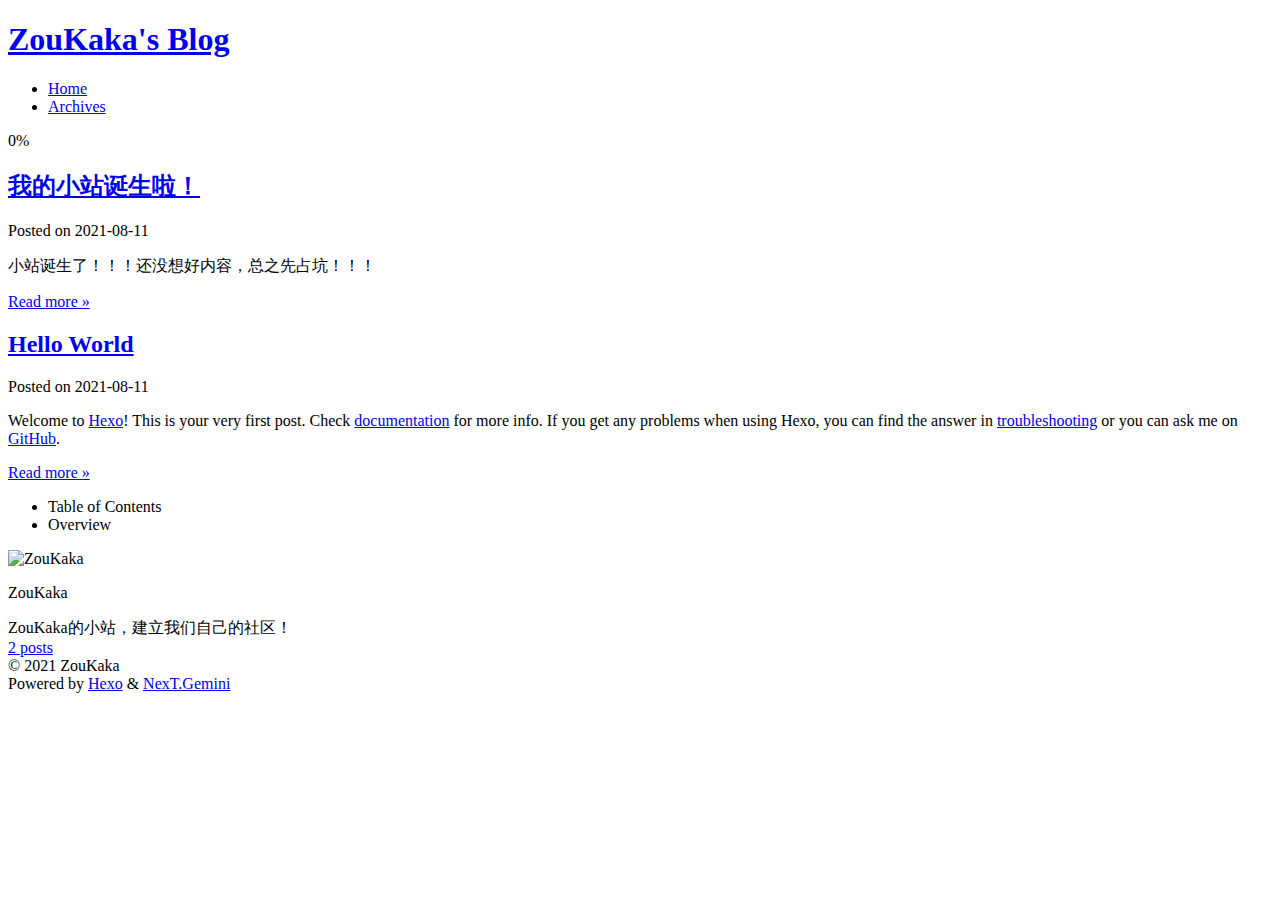
==== index.html @ 046a2025 "Site updated: 2021-08-11 13:47:54" ====
<!DOCTYPE html>
<html lang="zh_cn">
<head>
  <meta charset="UTF-8">
<meta name="viewport" content="width=device-width, initial-scale=1, maximum-scale=2">
<meta name="theme-color" content="#222">
<meta name="generator" content="Hexo 5.4.0">
  <link rel="apple-touch-icon" sizes="180x180" href="/project/images/favicon.ico">
  <link rel="icon" type="image/png" sizes="32x32" href="/project/images/favicon.ico">
  <link rel="icon" type="image/png" sizes="16x16" href="/project/images/favicon.ico">
  <link rel="mask-icon" href="/project/images/favicon.ico" color="#222">

<link rel="stylesheet" href="/project/css/main.css">


<link rel="stylesheet" href="/project/lib/font-awesome/css/all.min.css">

<script id="hexo-configurations">
    var NexT = window.NexT || {};
    var CONFIG = {"hostname":"acccccccc.github.io","root":"/project/","scheme":"Gemini","version":"7.8.0","exturl":false,"sidebar":{"position":"left","display":"always","padding":18,"offset":13,"onmobile":false},"copycode":{"enable":false,"show_result":false,"style":null},"back2top":{"enable":true,"sidebar":false,"scrollpercent":false},"bookmark":{"enable":false,"color":"#222","save":"auto"},"fancybox":false,"mediumzoom":false,"lazyload":false,"pangu":false,"comments":{"style":"tabs","active":null,"storage":true,"lazyload":false,"nav":null},"algolia":{"hits":{"per_page":10},"labels":{"input_placeholder":"Search for Posts","hits_empty":"We didn't find any results for the search: ${query}","hits_stats":"${hits} results found in ${time} ms"}},"localsearch":{"enable":false,"trigger":"auto","top_n_per_article":1,"unescape":false,"preload":false},"motion":{"enable":true,"async":false,"transition":{"post_block":"fadeIn","post_header":"slideDownIn","post_body":"slideDownIn","coll_header":"slideLeftIn","sidebar":"slideUpIn"}}};
  </script>

  <meta name="description" content="ZouKaka的小站，建立我们自己的社区！">
<meta property="og:type" content="website">
<meta property="og:title" content="ZouKaka&#39;s Blog">
<meta property="og:url" content="http://acccccccc.github.io/project/index.html">
<meta property="og:site_name" content="ZouKaka&#39;s Blog">
<meta property="og:description" content="ZouKaka的小站，建立我们自己的社区！">
<meta property="og:locale" content="zh_CN">
<meta property="article:author" content="ZouKaka">
<meta name="twitter:card" content="summary">

<link rel="canonical" href="http://acccccccc.github.io/project/">


<script id="page-configurations">
  // https://hexo.io/docs/variables.html
  CONFIG.page = {
    sidebar: "",
    isHome : true,
    isPost : false,
    lang   : 'zh_cn'
  };
</script>

  <title>ZouKaka's Blog</title>
  






  <noscript>
  <style>
  .use-motion .brand,
  .use-motion .menu-item,
  .sidebar-inner,
  .use-motion .post-block,
  .use-motion .pagination,
  .use-motion .comments,
  .use-motion .post-header,
  .use-motion .post-body,
  .use-motion .collection-header { opacity: initial; }

  .use-motion .site-title,
  .use-motion .site-subtitle {
    opacity: initial;
    top: initial;
  }

  .use-motion .logo-line-before i { left: initial; }
  .use-motion .logo-line-after i { right: initial; }
  </style>
</noscript>

</head>

<body itemscope itemtype="http://schema.org/WebPage">
  <div class="container use-motion">
    <div class="headband"></div>

    <header class="header" itemscope itemtype="http://schema.org/WPHeader">
      <div class="header-inner"><div class="site-brand-container">
  <div class="site-nav-toggle">
    <div class="toggle" aria-label="Toggle navigation bar">
      <span class="toggle-line toggle-line-first"></span>
      <span class="toggle-line toggle-line-middle"></span>
      <span class="toggle-line toggle-line-last"></span>
    </div>
  </div>

  <div class="site-meta">

    <a href="/project/" class="brand" rel="start">
      <span class="logo-line-before"><i></i></span>
      <h1 class="site-title">ZouKaka's Blog</h1>
      <span class="logo-line-after"><i></i></span>
    </a>
  </div>

  <div class="site-nav-right">
    <div class="toggle popup-trigger">
    </div>
  </div>
</div>




<nav class="site-nav">
  <ul id="menu" class="main-menu menu">
        <li class="menu-item menu-item-home">

    <a href="/project/" rel="section"><i class="fa fa-home fa-fw"></i>Home</a>

  </li>
        <li class="menu-item menu-item-archives">

    <a href="/project/archives/" rel="section"><i class="fa fa-archive fa-fw"></i>Archives</a>

  </li>
  </ul>
</nav>




</div>
    </header>

    
  <div class="back-to-top">
    <i class="fa fa-arrow-up"></i>
    <span>0%</span>
  </div>


    <main class="main">
      <div class="main-inner">
        <div class="content-wrap">
          

          <div class="content index posts-expand">
            
      
  
  
  <article itemscope itemtype="http://schema.org/Article" class="post-block" lang="zh_cn">
    <link itemprop="mainEntityOfPage" href="http://acccccccc.github.io/project/2021/08/11/20210809/">

    <span hidden itemprop="author" itemscope itemtype="http://schema.org/Person">
      <meta itemprop="image" content="/project/images/Acccccccc.png">
      <meta itemprop="name" content="ZouKaka">
      <meta itemprop="description" content="ZouKaka的小站，建立我们自己的社区！">
    </span>

    <span hidden itemprop="publisher" itemscope itemtype="http://schema.org/Organization">
      <meta itemprop="name" content="ZouKaka's Blog">
    </span>
      <header class="post-header">
        <h2 class="post-title" itemprop="name headline">
          
            <a href="/project/2021/08/11/20210809/" class="post-title-link" itemprop="url">我的小站诞生啦！</a>
        </h2>

        <div class="post-meta">
            <span class="post-meta-item">
              <span class="post-meta-item-icon">
                <i class="far fa-calendar"></i>
              </span>
              <span class="post-meta-item-text">Posted on</span>

              <time title="Created: 2021-08-11 13:33:53" itemprop="dateCreated datePublished" datetime="2021-08-11T13:33:53+08:00">2021-08-11</time>
            </span>

          

        </div>
      </header>

    
    
    
    <div class="post-body" itemprop="articleBody">

      
          <p>小站诞生了！！！还没想好内容，总之先占坑！！！</p>
          <!--noindex-->
            <div class="post-button">
              <a class="btn" href="/project/2021/08/11/20210809/#more" rel="contents">
                Read more &raquo;
              </a>
            </div>
          <!--/noindex-->
        
      
    </div>

    
    
    
      <footer class="post-footer">
        <div class="post-eof"></div>
      </footer>
  </article>
  
  
  

      
  
  
  <article itemscope itemtype="http://schema.org/Article" class="post-block" lang="zh_cn">
    <link itemprop="mainEntityOfPage" href="http://acccccccc.github.io/project/2021/08/11/hello-world/">

    <span hidden itemprop="author" itemscope itemtype="http://schema.org/Person">
      <meta itemprop="image" content="/project/images/Acccccccc.png">
      <meta itemprop="name" content="ZouKaka">
      <meta itemprop="description" content="ZouKaka的小站，建立我们自己的社区！">
    </span>

    <span hidden itemprop="publisher" itemscope itemtype="http://schema.org/Organization">
      <meta itemprop="name" content="ZouKaka's Blog">
    </span>
      <header class="post-header">
        <h2 class="post-title" itemprop="name headline">
          
            <a href="/project/2021/08/11/hello-world/" class="post-title-link" itemprop="url">Hello World</a>
        </h2>

        <div class="post-meta">
            <span class="post-meta-item">
              <span class="post-meta-item-icon">
                <i class="far fa-calendar"></i>
              </span>
              <span class="post-meta-item-text">Posted on</span>
              

              <time title="Created: 2021-08-11 11:59:26 / Modified: 13:34:30" itemprop="dateCreated datePublished" datetime="2021-08-11T11:59:26+08:00">2021-08-11</time>
            </span>

          

        </div>
      </header>

    
    
    
    <div class="post-body" itemprop="articleBody">

      
          <p>Welcome to <a target="_blank" rel="noopener" href="https://hexo.io/">Hexo</a>! This is your very first post. Check <a target="_blank" rel="noopener" href="https://hexo.io/docs/">documentation</a> for more info. If you get any problems when using Hexo, you can find the answer in <a target="_blank" rel="noopener" href="https://hexo.io/docs/troubleshooting.html">troubleshooting</a> or you can ask me on <a target="_blank" rel="noopener" href="https://github.com/hexojs/hexo/issues">GitHub</a>.</p>
          <!--noindex-->
            <div class="post-button">
              <a class="btn" href="/project/2021/08/11/hello-world/#more" rel="contents">
                Read more &raquo;
              </a>
            </div>
          <!--/noindex-->
        
      
    </div>

    
    
    
      <footer class="post-footer">
        <div class="post-eof"></div>
      </footer>
  </article>
  
  
  


  



          </div>
          

<script>
  window.addEventListener('tabs:register', () => {
    let { activeClass } = CONFIG.comments;
    if (CONFIG.comments.storage) {
      activeClass = localStorage.getItem('comments_active') || activeClass;
    }
    if (activeClass) {
      let activeTab = document.querySelector(`a[href="#comment-${activeClass}"]`);
      if (activeTab) {
        activeTab.click();
      }
    }
  });
  if (CONFIG.comments.storage) {
    window.addEventListener('tabs:click', event => {
      if (!event.target.matches('.tabs-comment .tab-content .tab-pane')) return;
      let commentClass = event.target.classList[1];
      localStorage.setItem('comments_active', commentClass);
    });
  }
</script>

        </div>
          
  
  <div class="toggle sidebar-toggle">
    <span class="toggle-line toggle-line-first"></span>
    <span class="toggle-line toggle-line-middle"></span>
    <span class="toggle-line toggle-line-last"></span>
  </div>

  <aside class="sidebar">
    <div class="sidebar-inner">

      <ul class="sidebar-nav motion-element">
        <li class="sidebar-nav-toc">
          Table of Contents
        </li>
        <li class="sidebar-nav-overview">
          Overview
        </li>
      </ul>

      <!--noindex-->
      <div class="post-toc-wrap sidebar-panel">
      </div>
      <!--/noindex-->

      <div class="site-overview-wrap sidebar-panel">
        <div class="site-author motion-element" itemprop="author" itemscope itemtype="http://schema.org/Person">
    <img class="site-author-image" itemprop="image" alt="ZouKaka"
      src="/project/images/Acccccccc.png">
  <p class="site-author-name" itemprop="name">ZouKaka</p>
  <div class="site-description" itemprop="description">ZouKaka的小站，建立我们自己的社区！</div>
</div>
<div class="site-state-wrap motion-element">
  <nav class="site-state">
      <div class="site-state-item site-state-posts">
          <a href="/project/archives/">
        
          <span class="site-state-item-count">2</span>
          <span class="site-state-item-name">posts</span>
        </a>
      </div>
  </nav>
</div>



      </div>

    </div>
  </aside>
  <div id="sidebar-dimmer"></div>


      </div>
    </main>

    <footer class="footer">
      <div class="footer-inner">
        

        

<div class="copyright">
  
  &copy; 
  <span itemprop="copyrightYear">2021</span>
  <span class="with-love">
    <i class="fa fa-heart"></i>
  </span>
  <span class="author" itemprop="copyrightHolder">ZouKaka</span>
</div>
  <div class="powered-by">Powered by <a href="https://hexo.io/" class="theme-link" rel="noopener" target="_blank">Hexo</a> & <a href="https://theme-next.org/" class="theme-link" rel="noopener" target="_blank">NexT.Gemini</a>
  </div>

        








      </div>
    </footer>
  </div>

  
  <script src="/project/lib/anime.min.js"></script>
  <script src="/project/lib/velocity/velocity.min.js"></script>
  <script src="/project/lib/velocity/velocity.ui.min.js"></script>

<script src="/project/js/utils.js"></script>

<script src="/project/js/motion.js"></script>


<script src="/project/js/schemes/pisces.js"></script>


<script src="/project/js/next-boot.js"></script>




  















  

  

</body>
</html>
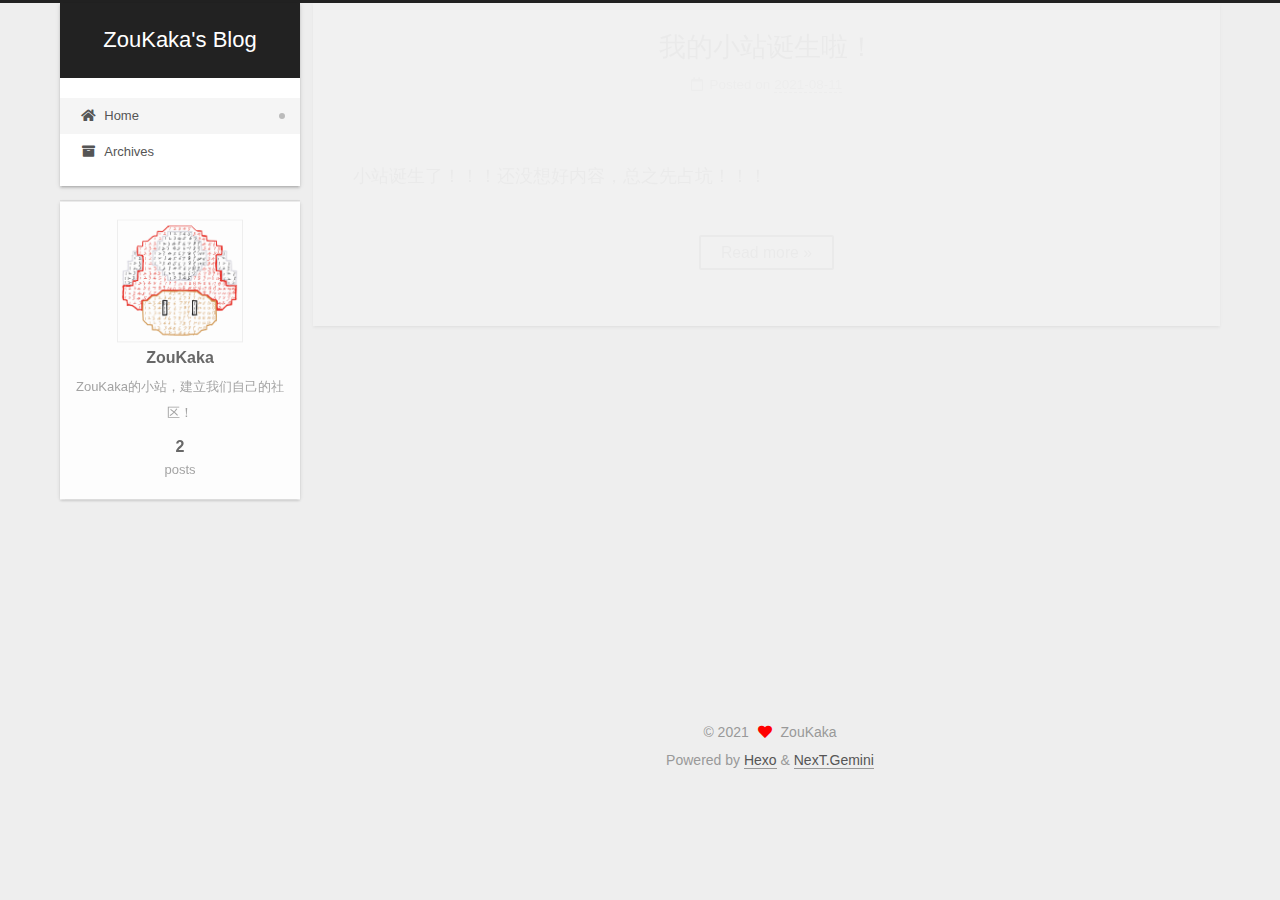
==== commit bc0d2a0a: "Site updated: 2021-08-11 13:49:52" ====
--- a/index.html
+++ b/index.html
@@ -5,32 +5,32 @@
 <meta name="viewport" content="width=device-width, initial-scale=1, maximum-scale=2">
 <meta name="theme-color" content="#222">
 <meta name="generator" content="Hexo 5.4.0">
-  <link rel="apple-touch-icon" sizes="180x180" href="/project/images/favicon.ico">
-  <link rel="icon" type="image/png" sizes="32x32" href="/project/images/favicon.ico">
-  <link rel="icon" type="image/png" sizes="16x16" href="/project/images/favicon.ico">
-  <link rel="mask-icon" href="/project/images/favicon.ico" color="#222">
-
-<link rel="stylesheet" href="/project/css/main.css">
-
-
-<link rel="stylesheet" href="/project/lib/font-awesome/css/all.min.css">
+  <link rel="apple-touch-icon" sizes="180x180" href="/images/favicon.ico">
+  <link rel="icon" type="image/png" sizes="32x32" href="/images/favicon.ico">
+  <link rel="icon" type="image/png" sizes="16x16" href="/images/favicon.ico">
+  <link rel="mask-icon" href="/images/favicon.ico" color="#222">
+
+<link rel="stylesheet" href="/css/main.css">
+
+
+<link rel="stylesheet" href="/lib/font-awesome/css/all.min.css">
 
 <script id="hexo-configurations">
     var NexT = window.NexT || {};
-    var CONFIG = {"hostname":"acccccccc.github.io","root":"/project/","scheme":"Gemini","version":"7.8.0","exturl":false,"sidebar":{"position":"left","display":"always","padding":18,"offset":13,"onmobile":false},"copycode":{"enable":false,"show_result":false,"style":null},"back2top":{"enable":true,"sidebar":false,"scrollpercent":false},"bookmark":{"enable":false,"color":"#222","save":"auto"},"fancybox":false,"mediumzoom":false,"lazyload":false,"pangu":false,"comments":{"style":"tabs","active":null,"storage":true,"lazyload":false,"nav":null},"algolia":{"hits":{"per_page":10},"labels":{"input_placeholder":"Search for Posts","hits_empty":"We didn't find any results for the search: ${query}","hits_stats":"${hits} results found in ${time} ms"}},"localsearch":{"enable":false,"trigger":"auto","top_n_per_article":1,"unescape":false,"preload":false},"motion":{"enable":true,"async":false,"transition":{"post_block":"fadeIn","post_header":"slideDownIn","post_body":"slideDownIn","coll_header":"slideLeftIn","sidebar":"slideUpIn"}}};
+    var CONFIG = {"hostname":"example.com","root":"/","scheme":"Gemini","version":"7.8.0","exturl":false,"sidebar":{"position":"left","display":"always","padding":18,"offset":13,"onmobile":false},"copycode":{"enable":false,"show_result":false,"style":null},"back2top":{"enable":true,"sidebar":false,"scrollpercent":false},"bookmark":{"enable":false,"color":"#222","save":"auto"},"fancybox":false,"mediumzoom":false,"lazyload":false,"pangu":false,"comments":{"style":"tabs","active":null,"storage":true,"lazyload":false,"nav":null},"algolia":{"hits":{"per_page":10},"labels":{"input_placeholder":"Search for Posts","hits_empty":"We didn't find any results for the search: ${query}","hits_stats":"${hits} results found in ${time} ms"}},"localsearch":{"enable":false,"trigger":"auto","top_n_per_article":1,"unescape":false,"preload":false},"motion":{"enable":true,"async":false,"transition":{"post_block":"fadeIn","post_header":"slideDownIn","post_body":"slideDownIn","coll_header":"slideLeftIn","sidebar":"slideUpIn"}}};
   </script>
 
   <meta name="description" content="ZouKaka的小站，建立我们自己的社区！">
 <meta property="og:type" content="website">
 <meta property="og:title" content="ZouKaka&#39;s Blog">
-<meta property="og:url" content="http://acccccccc.github.io/project/index.html">
+<meta property="og:url" content="http://example.com/index.html">
 <meta property="og:site_name" content="ZouKaka&#39;s Blog">
 <meta property="og:description" content="ZouKaka的小站，建立我们自己的社区！">
 <meta property="og:locale" content="zh_CN">
 <meta property="article:author" content="ZouKaka">
 <meta name="twitter:card" content="summary">
 
-<link rel="canonical" href="http://acccccccc.github.io/project/">
+<link rel="canonical" href="http://example.com/">
 
 
 <script id="page-configurations">
@@ -92,7 +92,7 @@
 
   <div class="site-meta">
 
-    <a href="/project/" class="brand" rel="start">
+    <a href="/" class="brand" rel="start">
       <span class="logo-line-before"><i></i></span>
       <h1 class="site-title">ZouKaka's Blog</h1>
       <span class="logo-line-after"><i></i></span>
@@ -112,12 +112,12 @@
   <ul id="menu" class="main-menu menu">
         <li class="menu-item menu-item-home">
 
-    <a href="/project/" rel="section"><i class="fa fa-home fa-fw"></i>Home</a>
+    <a href="/" rel="section"><i class="fa fa-home fa-fw"></i>Home</a>
 
   </li>
         <li class="menu-item menu-item-archives">
 
-    <a href="/project/archives/" rel="section"><i class="fa fa-archive fa-fw"></i>Archives</a>
+    <a href="/archives/" rel="section"><i class="fa fa-archive fa-fw"></i>Archives</a>
 
   </li>
   </ul>
@@ -147,10 +147,10 @@
   
   
   <article itemscope itemtype="http://schema.org/Article" class="post-block" lang="zh_cn">
-    <link itemprop="mainEntityOfPage" href="http://acccccccc.github.io/project/2021/08/11/20210809/">
+    <link itemprop="mainEntityOfPage" href="http://example.com/2021/08/11/20210809/">
 
     <span hidden itemprop="author" itemscope itemtype="http://schema.org/Person">
-      <meta itemprop="image" content="/project/images/Acccccccc.png">
+      <meta itemprop="image" content="/images/Acccccccc.png">
       <meta itemprop="name" content="ZouKaka">
       <meta itemprop="description" content="ZouKaka的小站，建立我们自己的社区！">
     </span>
@@ -161,7 +161,7 @@
       <header class="post-header">
         <h2 class="post-title" itemprop="name headline">
           
-            <a href="/project/2021/08/11/20210809/" class="post-title-link" itemprop="url">我的小站诞生啦！</a>
+            <a href="/2021/08/11/20210809/" class="post-title-link" itemprop="url">我的小站诞生啦！</a>
         </h2>
 
         <div class="post-meta">
@@ -188,7 +188,7 @@
           <p>小站诞生了！！！还没想好内容，总之先占坑！！！</p>
           <!--noindex-->
             <div class="post-button">
-              <a class="btn" href="/project/2021/08/11/20210809/#more" rel="contents">
+              <a class="btn" href="/2021/08/11/20210809/#more" rel="contents">
                 Read more &raquo;
               </a>
             </div>
@@ -212,10 +212,10 @@
   
   
   <article itemscope itemtype="http://schema.org/Article" class="post-block" lang="zh_cn">
-    <link itemprop="mainEntityOfPage" href="http://acccccccc.github.io/project/2021/08/11/hello-world/">
+    <link itemprop="mainEntityOfPage" href="http://example.com/2021/08/11/hello-world/">
 
     <span hidden itemprop="author" itemscope itemtype="http://schema.org/Person">
-      <meta itemprop="image" content="/project/images/Acccccccc.png">
+      <meta itemprop="image" content="/images/Acccccccc.png">
       <meta itemprop="name" content="ZouKaka">
       <meta itemprop="description" content="ZouKaka的小站，建立我们自己的社区！">
     </span>
@@ -226,7 +226,7 @@
       <header class="post-header">
         <h2 class="post-title" itemprop="name headline">
           
-            <a href="/project/2021/08/11/hello-world/" class="post-title-link" itemprop="url">Hello World</a>
+            <a href="/2021/08/11/hello-world/" class="post-title-link" itemprop="url">Hello World</a>
         </h2>
 
         <div class="post-meta">
@@ -254,7 +254,7 @@
           <p>Welcome to <a target="_blank" rel="noopener" href="https://hexo.io/">Hexo</a>! This is your very first post. Check <a target="_blank" rel="noopener" href="https://hexo.io/docs/">documentation</a> for more info. If you get any problems when using Hexo, you can find the answer in <a target="_blank" rel="noopener" href="https://hexo.io/docs/troubleshooting.html">troubleshooting</a> or you can ask me on <a target="_blank" rel="noopener" href="https://github.com/hexojs/hexo/issues">GitHub</a>.</p>
           <!--noindex-->
             <div class="post-button">
-              <a class="btn" href="/project/2021/08/11/hello-world/#more" rel="contents">
+              <a class="btn" href="/2021/08/11/hello-world/#more" rel="contents">
                 Read more &raquo;
               </a>
             </div>
@@ -333,14 +333,14 @@
       <div class="site-overview-wrap sidebar-panel">
         <div class="site-author motion-element" itemprop="author" itemscope itemtype="http://schema.org/Person">
     <img class="site-author-image" itemprop="image" alt="ZouKaka"
-      src="/project/images/Acccccccc.png">
+      src="/images/Acccccccc.png">
   <p class="site-author-name" itemprop="name">ZouKaka</p>
   <div class="site-description" itemprop="description">ZouKaka的小站，建立我们自己的社区！</div>
 </div>
 <div class="site-state-wrap motion-element">
   <nav class="site-state">
       <div class="site-state-item site-state-posts">
-          <a href="/project/archives/">
+          <a href="/archives/">
         
           <span class="site-state-item-count">2</span>
           <span class="site-state-item-name">posts</span>
@@ -393,19 +393,19 @@
   </div>
 
   
-  <script src="/project/lib/anime.min.js"></script>
-  <script src="/project/lib/velocity/velocity.min.js"></script>
-  <script src="/project/lib/velocity/velocity.ui.min.js"></script>
-
-<script src="/project/js/utils.js"></script>
-
-<script src="/project/js/motion.js"></script>
-
-
-<script src="/project/js/schemes/pisces.js"></script>
-
-
-<script src="/project/js/next-boot.js"></script>
+  <script src="/lib/anime.min.js"></script>
+  <script src="/lib/velocity/velocity.min.js"></script>
+  <script src="/lib/velocity/velocity.ui.min.js"></script>
+
+<script src="/js/utils.js"></script>
+
+<script src="/js/motion.js"></script>
+
+
+<script src="/js/schemes/pisces.js"></script>
+
+
+<script src="/js/next-boot.js"></script>
 
 
 
--- a/css/main.css
+++ b/css/main.css
@@ -0,0 +1,2565 @@
+:root {
+  --body-bg-color: #eee;
+  --content-bg-color: #fff;
+  --card-bg-color: #f5f5f5;
+  --text-color: #555;
+  --blockquote-color: #666;
+  --link-color: #555;
+  --link-hover-color: #222;
+  --brand-color: #fff;
+  --brand-hover-color: #fff;
+  --table-row-odd-bg-color: #f9f9f9;
+  --table-row-hover-bg-color: #f5f5f5;
+  --menu-item-bg-color: #f5f5f5;
+  --btn-default-bg: #fff;
+  --btn-default-color: #555;
+  --btn-default-border-color: #555;
+  --btn-default-hover-bg: #222;
+  --btn-default-hover-color: #fff;
+  --btn-default-hover-border-color: #222;
+}
+html {
+  line-height: 1.15; /* 1 */
+  -webkit-text-size-adjust: 100%; /* 2 */
+}
+body {
+  margin: 0;
+}
+main {
+  display: block;
+}
+h1 {
+  font-size: 2em;
+  margin: 0.67em 0;
+}
+hr {
+  box-sizing: content-box; /* 1 */
+  height: 0; /* 1 */
+  overflow: visible; /* 2 */
+}
+pre {
+  font-family: monospace, monospace; /* 1 */
+  font-size: 1em; /* 2 */
+}
+a {
+  background: transparent;
+}
+abbr[title] {
+  border-bottom: none; /* 1 */
+  text-decoration: underline; /* 2 */
+  text-decoration: underline dotted; /* 2 */
+}
+b,
+strong {
+  font-weight: bolder;
+}
+code,
+kbd,
+samp {
+  font-family: monospace, monospace; /* 1 */
+  font-size: 1em; /* 2 */
+}
+small {
+  font-size: 80%;
+}
+sub,
+sup {
+  font-size: 75%;
+  line-height: 0;
+  position: relative;
+  vertical-align: baseline;
+}
+sub {
+  bottom: -0.25em;
+}
+sup {
+  top: -0.5em;
+}
+img {
+  border-style: none;
+}
+button,
+input,
+optgroup,
+select,
+textarea {
+  font-family: inherit; /* 1 */
+  font-size: 100%; /* 1 */
+  line-height: 1.15; /* 1 */
+  margin: 0; /* 2 */
+}
+button,
+input {
+/* 1 */
+  overflow: visible;
+}
+button,
+select {
+/* 1 */
+  text-transform: none;
+}
+button,
+[type='button'],
+[type='reset'],
+[type='submit'] {
+  -webkit-appearance: button;
+}
+button::-moz-focus-inner,
+[type='button']::-moz-focus-inner,
+[type='reset']::-moz-focus-inner,
+[type='submit']::-moz-focus-inner {
+  border-style: none;
+  padding: 0;
+}
+button:-moz-focusring,
+[type='button']:-moz-focusring,
+[type='reset']:-moz-focusring,
+[type='submit']:-moz-focusring {
+  outline: 1px dotted ButtonText;
+}
+fieldset {
+  padding: 0.35em 0.75em 0.625em;
+}
+legend {
+  box-sizing: border-box; /* 1 */
+  color: inherit; /* 2 */
+  display: table; /* 1 */
+  max-width: 100%; /* 1 */
+  padding: 0; /* 3 */
+  white-space: normal; /* 1 */
+}
+progress {
+  vertical-align: baseline;
+}
+textarea {
+  overflow: auto;
+}
+[type='checkbox'],
+[type='radio'] {
+  box-sizing: border-box; /* 1 */
+  padding: 0; /* 2 */
+}
+[type='number']::-webkit-inner-spin-button,
+[type='number']::-webkit-outer-spin-button {
+  height: auto;
+}
+[type='search'] {
+  outline-offset: -2px; /* 2 */
+  -webkit-appearance: textfield; /* 1 */
+}
+[type='search']::-webkit-search-decoration {
+  -webkit-appearance: none;
+}
+::-webkit-file-upload-button {
+  font: inherit; /* 2 */
+  -webkit-appearance: button; /* 1 */
+}
+details {
+  display: block;
+}
+summary {
+  display: list-item;
+}
+template {
+  display: none;
+}
+[hidden] {
+  display: none;
+}
+::selection {
+  background: #262a30;
+  color: #eee;
+}
+html,
+body {
+  height: 100%;
+}
+body {
+  background: var(--body-bg-color);
+  color: var(--text-color);
+  font-family: 'Lato', "PingFang SC", "Microsoft YaHei", sans-serif;
+  font-size: 1em;
+  line-height: 2;
+}
+@media (max-width: 991px) {
+  body {
+    padding-left: 0 !important;
+    padding-right: 0 !important;
+  }
+}
+h1,
+h2,
+h3,
+h4,
+h5,
+h6 {
+  font-family: 'Lato', "PingFang SC", "Microsoft YaHei", sans-serif;
+  font-weight: bold;
+  line-height: 1.5;
+  margin: 20px 0 15px;
+}
+h1 {
+  font-size: 1.5em;
+}
+h2 {
+  font-size: 1.375em;
+}
+h3 {
+  font-size: 1.25em;
+}
+h4 {
+  font-size: 1.125em;
+}
+h5 {
+  font-size: 1em;
+}
+h6 {
+  font-size: 0.875em;
+}
+p {
+  margin: 0 0 20px 0;
+}
+a,
+span.exturl {
+  border-bottom: 1px solid #999;
+  color: var(--link-color);
+  outline: 0;
+  text-decoration: none;
+  overflow-wrap: break-word;
+  word-wrap: break-word;
+  cursor: pointer;
+}
+a:hover,
+span.exturl:hover {
+  border-bottom-color: var(--link-hover-color);
+  color: var(--link-hover-color);
+}
+iframe,
+img,
+video {
+  display: block;
+  margin-left: auto;
+  margin-right: auto;
+  max-width: 100%;
+}
+hr {
+  background-image: repeating-linear-gradient(-45deg, #ddd, #ddd 4px, transparent 4px, transparent 8px);
+  border: 0;
+  height: 3px;
+  margin: 40px 0;
+}
+blockquote {
+  border-left: 4px solid #ddd;
+  color: var(--blockquote-color);
+  margin: 0;
+  padding: 0 15px;
+}
+blockquote cite::before {
+  content: '-';
+  padding: 0 5px;
+}
+dt {
+  font-weight: bold;
+}
+dd {
+  margin: 0;
+  padding: 0;
+}
+kbd {
+  background-color: #f5f5f5;
+  background-image: linear-gradient(#eee, #fff, #eee);
+  border: 1px solid #ccc;
+  border-radius: 0.2em;
+  box-shadow: 0.1em 0.1em 0.2em rgba(0,0,0,0.1);
+  color: #555;
+  font-family: inherit;
+  padding: 0.1em 0.3em;
+  white-space: nowrap;
+}
+.table-container {
+  overflow: auto;
+}
+table {
+  border-collapse: collapse;
+  border-spacing: 0;
+  font-size: 0.875em;
+  margin: 0 0 20px 0;
+  width: 100%;
+}
+tbody tr:nth-of-type(odd) {
+  background: var(--table-row-odd-bg-color);
+}
+tbody tr:hover {
+  background: var(--table-row-hover-bg-color);
+}
+caption,
+th,
+td {
+  font-weight: normal;
+  padding: 8px;
+  vertical-align: middle;
+}
+th,
+td {
+  border: 1px solid #ddd;
+  border-bottom: 3px solid #ddd;
+}
+th {
+  font-weight: 700;
+  padding-bottom: 10px;
+}
+td {
+  border-bottom-width: 1px;
+}
+.btn {
+  background: var(--btn-default-bg);
+  border: 2px solid var(--btn-default-border-color);
+  border-radius: 2px;
+  color: var(--btn-default-color);
+  display: inline-block;
+  font-size: 0.875em;
+  line-height: 2;
+  padding: 0 20px;
+  text-decoration: none;
+  transition-property: background-color;
+  transition-delay: 0s;
+  transition-duration: 0.2s;
+  transition-timing-function: ease-in-out;
+}
+.btn:hover {
+  background: var(--btn-default-hover-bg);
+  border-color: var(--btn-default-hover-border-color);
+  color: var(--btn-default-hover-color);
+}
+.btn + .btn {
+  margin: 0 0 8px 8px;
+}
+.btn .fa-fw {
+  text-align: left;
+  width: 1.285714285714286em;
+}
+.toggle {
+  line-height: 0;
+}
+.toggle .toggle-line {
+  background: #fff;
+  display: inline-block;
+  height: 2px;
+  left: 0;
+  position: relative;
+  top: 0;
+  transition: all 0.4s;
+  vertical-align: top;
+  width: 100%;
+}
+.toggle .toggle-line:not(:first-child) {
+  margin-top: 3px;
+}
+.toggle.toggle-arrow .toggle-line-first {
+  left: 50%;
+  top: 2px;
+  transform: rotate(45deg);
+  width: 50%;
+}
+.toggle.toggle-arrow .toggle-line-middle {
+  left: 2px;
+  width: 90%;
+}
+.toggle.toggle-arrow .toggle-line-last {
+  left: 50%;
+  top: -2px;
+  transform: rotate(-45deg);
+  width: 50%;
+}
+.toggle.toggle-close .toggle-line-first {
+  transform: rotate(-45deg);
+  top: 5px;
+}
+.toggle.toggle-close .toggle-line-middle {
+  opacity: 0;
+}
+.toggle.toggle-close .toggle-line-last {
+  transform: rotate(45deg);
+  top: -5px;
+}
+.highlight,
+pre {
+  background: #f7f7f7;
+  color: #4d4d4c;
+  line-height: 1.6;
+  margin: 0 auto 20px;
+}
+pre,
+code {
+  font-family: consolas, Menlo, monospace, "PingFang SC", "Microsoft YaHei";
+}
+code {
+  background: #eee;
+  border-radius: 3px;
+  color: #555;
+  padding: 2px 4px;
+  overflow-wrap: break-word;
+  word-wrap: break-word;
+}
+.highlight *::selection {
+  background: #d6d6d6;
+}
+.highlight pre {
+  border: 0;
+  margin: 0;
+  padding: 10px 0;
+}
+.highlight table {
+  border: 0;
+  margin: 0;
+  width: auto;
+}
+.highlight td {
+  border: 0;
+  padding: 0;
+}
+.highlight figcaption {
+  background: #eff2f3;
+  color: #4d4d4c;
+  display: flex;
+  font-size: 0.875em;
+  justify-content: space-between;
+  line-height: 1.2;
+  padding: 0.5em;
+}
+.highlight figcaption a {
+  color: #4d4d4c;
+}
+.highlight figcaption a:hover {
+  border-bottom-color: #4d4d4c;
+}
+.highlight .gutter {
+  -moz-user-select: none;
+  -ms-user-select: none;
+  -webkit-user-select: none;
+  user-select: none;
+}
+.highlight .gutter pre {
+  background: #eff2f3;
+  color: #869194;
+  padding-left: 10px;
+  padding-right: 10px;
+  text-align: right;
+}
+.highlight .code pre {
+  background: #f7f7f7;
+  padding-left: 10px;
+  width: 100%;
+}
+.gist table {
+  width: auto;
+}
+.gist table td {
+  border: 0;
+}
+pre {
+  overflow: auto;
+  padding: 10px;
+}
+pre code {
+  background: none;
+  color: #4d4d4c;
+  font-size: 0.875em;
+  padding: 0;
+  text-shadow: none;
+}
+pre .deletion {
+  background: #fdd;
+}
+pre .addition {
+  background: #dfd;
+}
+pre .meta {
+  color: #eab700;
+  -moz-user-select: none;
+  -ms-user-select: none;
+  -webkit-user-select: none;
+  user-select: none;
+}
+pre .comment {
+  color: #8e908c;
+}
+pre .variable,
+pre .attribute,
+pre .tag,
+pre .name,
+pre .regexp,
+pre .ruby .constant,
+pre .xml .tag .title,
+pre .xml .pi,
+pre .xml .doctype,
+pre .html .doctype,
+pre .css .id,
+pre .css .class,
+pre .css .pseudo {
+  color: #c82829;
+}
+pre .number,
+pre .preprocessor,
+pre .built_in,
+pre .builtin-name,
+pre .literal,
+pre .params,
+pre .constant,
+pre .command {
+  color: #f5871f;
+}
+pre .ruby .class .title,
+pre .css .rules .attribute,
+pre .string,
+pre .symbol,
+pre .value,
+pre .inheritance,
+pre .header,
+pre .ruby .symbol,
+pre .xml .cdata,
+pre .special,
+pre .formula {
+  color: #718c00;
+}
+pre .title,
+pre .css .hexcolor {
+  color: #3e999f;
+}
+pre .function,
+pre .python .decorator,
+pre .python .title,
+pre .ruby .function .title,
+pre .ruby .title .keyword,
+pre .perl .sub,
+pre .javascript .title,
+pre .coffeescript .title {
+  color: #4271ae;
+}
+pre .keyword,
+pre .javascript .function {
+  color: #8959a8;
+}
+.blockquote-center {
+  border-left: none;
+  margin: 40px 0;
+  padding: 0;
+  position: relative;
+  text-align: center;
+}
+.blockquote-center .fa {
+  display: block;
+  opacity: 0.6;
+  position: absolute;
+  width: 100%;
+}
+.blockquote-center .fa-quote-left {
+  border-top: 1px solid #ccc;
+  text-align: left;
+  top: -20px;
+}
+.blockquote-center .fa-quote-right {
+  border-bottom: 1px solid #ccc;
+  text-align: right;
+  bottom: -20px;
+}
+.blockquote-center p,
+.blockquote-center div {
+  text-align: center;
+}
+.post-body .group-picture img {
+  margin: 0 auto;
+  padding: 0 3px;
+}
+.group-picture-row {
+  margin-bottom: 6px;
+  overflow: hidden;
+}
+.group-picture-column {
+  float: left;
+  margin-bottom: 10px;
+}
+.post-body .label {
+  color: #555;
+  display: inline;
+  padding: 0 2px;
+}
+.post-body .label.default {
+  background: #f0f0f0;
+}
+.post-body .label.primary {
+  background: #efe6f7;
+}
+.post-body .label.info {
+  background: #e5f2f8;
+}
+.post-body .label.success {
+  background: #e7f4e9;
+}
+.post-body .label.warning {
+  background: #fcf6e1;
+}
+.post-body .label.danger {
+  background: #fae8eb;
+}
+.post-body .tabs {
+  margin-bottom: 20px;
+}
+.post-body .tabs,
+.tabs-comment {
+  display: block;
+  padding-top: 10px;
+  position: relative;
+}
+.post-body .tabs ul.nav-tabs,
+.tabs-comment ul.nav-tabs {
+  display: flex;
+  flex-wrap: wrap;
+  margin: 0;
+  margin-bottom: -1px;
+  padding: 0;
+}
+@media (max-width: 413px) {
+  .post-body .tabs ul.nav-tabs,
+  .tabs-comment ul.nav-tabs {
+    display: block;
+    margin-bottom: 5px;
+  }
+}
+.post-body .tabs ul.nav-tabs li.tab,
+.tabs-comment ul.nav-tabs li.tab {
+  border-bottom: 1px solid #ddd;
+  border-left: 1px solid transparent;
+  border-right: 1px solid transparent;
+  border-top: 3px solid transparent;
+  flex-grow: 1;
+  list-style-type: none;
+  border-radius: 0 0 0 0;
+}
+@media (max-width: 413px) {
+  .post-body .tabs ul.nav-tabs li.tab,
+  .tabs-comment ul.nav-tabs li.tab {
+    border-bottom: 1px solid transparent;
+    border-left: 3px solid transparent;
+    border-right: 1px solid transparent;
+    border-top: 1px solid transparent;
+  }
+}
+@media (max-width: 413px) {
+  .post-body .tabs ul.nav-tabs li.tab,
+  .tabs-comment ul.nav-tabs li.tab {
+    border-radius: 0;
+  }
+}
+.post-body .tabs ul.nav-tabs li.tab a,
+.tabs-comment ul.nav-tabs li.tab a {
+  border-bottom: initial;
+  display: block;
+  line-height: 1.8;
+  outline: 0;
+  padding: 0.25em 0.75em;
+  text-align: center;
+  transition-delay: 0s;
+  transition-duration: 0.2s;
+  transition-timing-function: ease-out;
+}
+.post-body .tabs ul.nav-tabs li.tab a i,
+.tabs-comment ul.nav-tabs li.tab a i {
+  width: 1.285714285714286em;
+}
+.post-body .tabs ul.nav-tabs li.tab.active,
+.tabs-comment ul.nav-tabs li.tab.active {
+  border-bottom: 1px solid transparent;
+  border-left: 1px solid #ddd;
+  border-right: 1px solid #ddd;
+  border-top: 3px solid #fc6423;
+}
+@media (max-width: 413px) {
+  .post-body .tabs ul.nav-tabs li.tab.active,
+  .tabs-comment ul.nav-tabs li.tab.active {
+    border-bottom: 1px solid #ddd;
+    border-left: 3px solid #fc6423;
+    border-right: 1px solid #ddd;
+    border-top: 1px solid #ddd;
+  }
+}
+.post-body .tabs ul.nav-tabs li.tab.active a,
+.tabs-comment ul.nav-tabs li.tab.active a {
+  color: var(--link-color);
+  cursor: default;
+}
+.post-body .tabs .tab-content .tab-pane,
+.tabs-comment .tab-content .tab-pane {
+  border: 1px solid #ddd;
+  border-top: 0;
+  padding: 20px 20px 0 20px;
+  border-radius: 0;
+}
+.post-body .tabs .tab-content .tab-pane:not(.active),
+.tabs-comment .tab-content .tab-pane:not(.active) {
+  display: none;
+}
+.post-body .tabs .tab-content .tab-pane.active,
+.tabs-comment .tab-content .tab-pane.active {
+  display: block;
+}
+.post-body .tabs .tab-content .tab-pane.active:nth-of-type(1),
+.tabs-comment .tab-content .tab-pane.active:nth-of-type(1) {
+  border-radius: 0 0 0 0;
+}
+@media (max-width: 413px) {
+  .post-body .tabs .tab-content .tab-pane.active:nth-of-type(1),
+  .tabs-comment .tab-content .tab-pane.active:nth-of-type(1) {
+    border-radius: 0;
+  }
+}
+.post-body .note {
+  border-radius: 3px;
+  margin-bottom: 20px;
+  padding: 1em;
+  position: relative;
+  border: 1px solid #eee;
+  border-left-width: 5px;
+}
+.post-body .note h2,
+.post-body .note h3,
+.post-body .note h4,
+.post-body .note h5,
+.post-body .note h6 {
+  margin-top: 0;
+  border-bottom: initial;
+  margin-bottom: 0;
+  padding-top: 0;
+}
+.post-body .note p:first-child,
+.post-body .note ul:first-child,
+.post-body .note ol:first-child,
+.post-body .note table:first-child,
+.post-body .note pre:first-child,
+.post-body .note blockquote:first-child,
+.post-body .note img:first-child {
+  margin-top: 0;
+}
+.post-body .note p:last-child,
+.post-body .note ul:last-child,
+.post-body .note ol:last-child,
+.post-body .note table:last-child,
+.post-body .note pre:last-child,
+.post-body .note blockquote:last-child,
+.post-body .note img:last-child {
+  margin-bottom: 0;
+}
+.post-body .note.default {
+  border-left-color: #777;
+}
+.post-body .note.default h2,
+.post-body .note.default h3,
+.post-body .note.default h4,
+.post-body .note.default h5,
+.post-body .note.default h6 {
+  color: #777;
+}
+.post-body .note.primary {
+  border-left-color: #6f42c1;
+}
+.post-body .note.primary h2,
+.post-body .note.primary h3,
+.post-body .note.primary h4,
+.post-body .note.primary h5,
+.post-body .note.primary h6 {
+  color: #6f42c1;
+}
+.post-body .note.info {
+  border-left-color: #428bca;
+}
+.post-body .note.info h2,
+.post-body .note.info h3,
+.post-body .note.info h4,
+.post-body .note.info h5,
+.post-body .note.info h6 {
+  color: #428bca;
+}
+.post-body .note.success {
+  border-left-color: #5cb85c;
+}
+.post-body .note.success h2,
+.post-body .note.success h3,
+.post-body .note.success h4,
+.post-body .note.success h5,
+.post-body .note.success h6 {
+  color: #5cb85c;
+}
+.post-body .note.warning {
+  border-left-color: #f0ad4e;
+}
+.post-body .note.warning h2,
+.post-body .note.warning h3,
+.post-body .note.warning h4,
+.post-body .note.warning h5,
+.post-body .note.warning h6 {
+  color: #f0ad4e;
+}
+.post-body .note.danger {
+  border-left-color: #d9534f;
+}
+.post-body .note.danger h2,
+.post-body .note.danger h3,
+.post-body .note.danger h4,
+.post-body .note.danger h5,
+.post-body .note.danger h6 {
+  color: #d9534f;
+}
+.pagination .prev,
+.pagination .next,
+.pagination .page-number,
+.pagination .space {
+  display: inline-block;
+  margin: 0 10px;
+  padding: 0 11px;
+  position: relative;
+  top: -1px;
+}
+@media (max-width: 767px) {
+  .pagination .prev,
+  .pagination .next,
+  .pagination .page-number,
+  .pagination .space {
+    margin: 0 5px;
+  }
+}
+.pagination {
+  border-top: 1px solid #eee;
+  margin: 120px 0 0;
+  text-align: center;
+}
+.pagination .prev,
+.pagination .next,
+.pagination .page-number {
+  border-bottom: 0;
+  border-top: 1px solid #eee;
+  transition-property: border-color;
+  transition-delay: 0s;
+  transition-duration: 0.2s;
+  transition-timing-function: ease-in-out;
+}
+.pagination .prev:hover,
+.pagination .next:hover,
+.pagination .page-number:hover {
+  border-top-color: #222;
+}
+.pagination .space {
+  margin: 0;
+  padding: 0;
+}
+.pagination .prev {
+  margin-left: 0;
+}
+.pagination .next {
+  margin-right: 0;
+}
+.pagination .page-number.current {
+  background: #ccc;
+  border-top-color: #ccc;
+  color: #fff;
+}
+@media (max-width: 767px) {
+  .pagination {
+    border-top: none;
+  }
+  .pagination .prev,
+  .pagination .next,
+  .pagination .page-number {
+    border-bottom: 1px solid #eee;
+    border-top: 0;
+    margin-bottom: 10px;
+    padding: 0 10px;
+  }
+  .pagination .prev:hover,
+  .pagination .next:hover,
+  .pagination .page-number:hover {
+    border-bottom-color: #222;
+  }
+}
+.comments {
+  margin-top: 60px;
+  overflow: hidden;
+}
+.comment-button-group {
+  display: flex;
+  flex-wrap: wrap-reverse;
+  justify-content: center;
+  margin: 1em 0;
+}
+.comment-button-group .comment-button {
+  margin: 0.1em 0.2em;
+}
+.comment-button-group .comment-button.active {
+  background: var(--btn-default-hover-bg);
+  border-color: var(--btn-default-hover-border-color);
+  color: var(--btn-default-hover-color);
+}
+.comment-position {
+  display: none;
+}
+.comment-position.active {
+  display: block;
+}
+.tabs-comment {
+  background: var(--content-bg-color);
+  margin-top: 4em;
+  padding-top: 0;
+}
+.tabs-comment .comments {
+  border: 0;
+  box-shadow: none;
+  margin-top: 0;
+  padding-top: 0;
+}
+.container {
+  min-height: 100%;
+  position: relative;
+}
+.main-inner {
+  margin: 0 auto;
+  width: calc(100% - 20px);
+}
+@media (min-width: 1200px) {
+  .main-inner {
+    width: 1160px;
+  }
+}
+@media (min-width: 1600px) {
+  .main-inner {
+    width: 73%;
+  }
+}
+@media (max-width: 767px) {
+  .content-wrap {
+    padding: 0 20px;
+  }
+}
+.header {
+  background: transparent;
+}
+.header-inner {
+  margin: 0 auto;
+  width: calc(100% - 20px);
+}
+@media (min-width: 1200px) {
+  .header-inner {
+    width: 1160px;
+  }
+}
+@media (min-width: 1600px) {
+  .header-inner {
+    width: 73%;
+  }
+}
+.site-brand-container {
+  display: flex;
+  flex-shrink: 0;
+  padding: 0 10px;
+}
+.headband {
+  background: #222;
+  height: 3px;
+}
+.site-meta {
+  flex-grow: 1;
+  text-align: center;
+}
+@media (max-width: 767px) {
+  .site-meta {
+    text-align: center;
+  }
+}
+.brand {
+  border-bottom: none;
+  color: var(--brand-color);
+  display: inline-block;
+  line-height: 1.375em;
+  padding: 0 40px;
+  position: relative;
+}
+.brand:hover {
+  color: var(--brand-hover-color);
+}
+.site-title {
+  font-family: 'Lato', "PingFang SC", "Microsoft YaHei", sans-serif;
+  font-size: 1.375em;
+  font-weight: normal;
+  margin: 0;
+}
+.site-subtitle {
+  color: #ddd;
+  font-size: 0.8125em;
+  margin: 10px 0;
+}
+.use-motion .brand {
+  opacity: 0;
+}
+.use-motion .site-title,
+.use-motion .site-subtitle,
+.use-motion .custom-logo-image {
+  opacity: 0;
+  position: relative;
+  top: -10px;
+}
+.site-nav-toggle,
+.site-nav-right {
+  display: none;
+}
+@media (max-width: 767px) {
+  .site-nav-toggle,
+  .site-nav-right {
+    display: flex;
+    flex-direction: column;
+    justify-content: center;
+  }
+}
+.site-nav-toggle .toggle,
+.site-nav-right .toggle {
+  color: var(--text-color);
+  padding: 10px;
+  width: 22px;
+}
+.site-nav-toggle .toggle .toggle-line,
+.site-nav-right .toggle .toggle-line {
+  background: var(--text-color);
+  border-radius: 1px;
+}
+.site-nav {
+  display: block;
+}
+@media (max-width: 767px) {
+  .site-nav {
+    clear: both;
+    display: none;
+  }
+}
+.site-nav.site-nav-on {
+  display: block;
+}
+.menu {
+  margin-top: 20px;
+  padding-left: 0;
+  text-align: center;
+}
+.menu-item {
+  display: inline-block;
+  list-style: none;
+  margin: 0 10px;
+}
+@media (max-width: 767px) {
+  .menu-item {
+    display: block;
+    margin-top: 10px;
+  }
+  .menu-item.menu-item-search {
+    display: none;
+  }
+}
+.menu-item a,
+.menu-item span.exturl {
+  border-bottom: 0;
+  display: block;
+  font-size: 0.8125em;
+  transition-property: border-color;
+  transition-delay: 0s;
+  transition-duration: 0.2s;
+  transition-timing-function: ease-in-out;
+}
+@media (hover: none) {
+  .menu-item a:hover,
+  .menu-item span.exturl:hover {
+    border-bottom-color: transparent !important;
+  }
+}
+.menu-item .fa,
+.menu-item .fab,
+.menu-item .far,
+.menu-item .fas {
+  margin-right: 8px;
+}
+.menu-item .badge {
+  display: inline-block;
+  font-weight: bold;
+  line-height: 1;
+  margin-left: 0.35em;
+  margin-top: 0.35em;
+  text-align: center;
+  white-space: nowrap;
+}
+@media (max-width: 767px) {
+  .menu-item .badge {
+    float: right;
+    margin-left: 0;
+  }
+}
+.menu-item-active a,
+.menu .menu-item a:hover,
+.menu .menu-item span.exturl:hover {
+  background: var(--menu-item-bg-color);
+}
+.use-motion .menu-item {
+  opacity: 0;
+}
+.sidebar {
+  background: #222;
+  bottom: 0;
+  box-shadow: inset 0 2px 6px #000;
+  position: fixed;
+  top: 0;
+}
+@media (max-width: 991px) {
+  .sidebar {
+    display: none;
+  }
+}
+.sidebar-inner {
+  color: #999;
+  padding: 18px 10px;
+  text-align: center;
+}
+.cc-license {
+  margin-top: 10px;
+  text-align: center;
+}
+.cc-license .cc-opacity {
+  border-bottom: none;
+  opacity: 0.7;
+}
+.cc-license .cc-opacity:hover {
+  opacity: 0.9;
+}
+.cc-license img {
+  display: inline-block;
+}
+.site-author-image {
+  border: 1px solid #eee;
+  display: block;
+  margin: 0 auto;
+  max-width: 120px;
+  padding: 2px;
+}
+.site-author-name {
+  color: var(--text-color);
+  font-weight: 600;
+  margin: 0;
+  text-align: center;
+}
+.site-description {
+  color: #999;
+  font-size: 0.8125em;
+  margin-top: 0;
+  text-align: center;
+}
+.links-of-author {
+  margin-top: 15px;
+}
+.links-of-author a,
+.links-of-author span.exturl {
+  border-bottom-color: #555;
+  display: inline-block;
+  font-size: 0.8125em;
+  margin-bottom: 10px;
+  margin-right: 10px;
+  vertical-align: middle;
+}
+.links-of-author a::before,
+.links-of-author span.exturl::before {
+  background: #a6ff8c;
+  border-radius: 50%;
+  content: ' ';
+  display: inline-block;
+  height: 4px;
+  margin-right: 3px;
+  vertical-align: middle;
+  width: 4px;
+}
+.sidebar-button {
+  margin-top: 15px;
+}
+.sidebar-button a {
+  border: 1px solid #fc6423;
+  border-radius: 4px;
+  color: #fc6423;
+  display: inline-block;
+  padding: 0 15px;
+}
+.sidebar-button a .fa,
+.sidebar-button a .fab,
+.sidebar-button a .far,
+.sidebar-button a .fas {
+  margin-right: 5px;
+}
+.sidebar-button a:hover {
+  background: #fc6423;
+  border: 1px solid #fc6423;
+  color: #fff;
+}
+.sidebar-button a:hover .fa,
+.sidebar-button a:hover .fab,
+.sidebar-button a:hover .far,
+.sidebar-button a:hover .fas {
+  color: #fff;
+}
+.links-of-blogroll {
+  font-size: 0.8125em;
+  margin-top: 10px;
+}
+.links-of-blogroll-title {
+  font-size: 0.875em;
+  font-weight: 600;
+  margin-top: 0;
+}
+.links-of-blogroll-list {
+  list-style: none;
+  margin: 0;
+  padding: 0;
+}
+#sidebar-dimmer {
+  display: none;
+}
+@media (max-width: 767px) {
+  #sidebar-dimmer {
+    background: #000;
+    display: block;
+    height: 100%;
+    left: 100%;
+    opacity: 0;
+    position: fixed;
+    top: 0;
+    width: 100%;
+    z-index: 1100;
+  }
+  .sidebar-active + #sidebar-dimmer {
+    opacity: 0.7;
+    transform: translateX(-100%);
+    transition: opacity 0.5s;
+  }
+}
+.sidebar-nav {
+  margin: 0;
+  padding-bottom: 20px;
+  padding-left: 0;
+}
+.sidebar-nav li {
+  border-bottom: 1px solid transparent;
+  color: var(--text-color);
+  cursor: pointer;
+  display: inline-block;
+  font-size: 0.875em;
+}
+.sidebar-nav li.sidebar-nav-overview {
+  margin-left: 10px;
+}
+.sidebar-nav li:hover {
+  color: #fc6423;
+}
+.sidebar-nav .sidebar-nav-active {
+  border-bottom-color: #fc6423;
+  color: #fc6423;
+}
+.sidebar-nav .sidebar-nav-active:hover {
+  color: #fc6423;
+}
+.sidebar-panel {
+  display: none;
+  overflow-x: hidden;
+  overflow-y: auto;
+}
+.sidebar-panel-active {
+  display: block;
+}
+.sidebar-toggle {
+  background: #222;
+  bottom: 45px;
+  cursor: pointer;
+  height: 14px;
+  left: 30px;
+  padding: 5px;
+  position: fixed;
+  width: 14px;
+  z-index: 1300;
+}
+@media (max-width: 991px) {
+  .sidebar-toggle {
+    left: 20px;
+    opacity: 0.8;
+    display: none;
+  }
+}
+.sidebar-toggle:hover .toggle-line {
+  background: #fc6423;
+}
+.post-toc {
+  font-size: 0.875em;
+}
+.post-toc ol {
+  list-style: none;
+  margin: 0;
+  padding: 0 2px 5px 10px;
+  text-align: left;
+}
+.post-toc ol > ol {
+  padding-left: 0;
+}
+.post-toc ol a {
+  transition-property: all;
+  transition-delay: 0s;
+  transition-duration: 0.2s;
+  transition-timing-function: ease-in-out;
+}
+.post-toc .nav-item {
+  line-height: 1.8;
+  overflow: hidden;
+  text-overflow: ellipsis;
+  white-space: nowrap;
+}
+.post-toc .nav .nav-child {
+  display: none;
+}
+.post-toc .nav .active > .nav-child {
+  display: block;
+}
+.post-toc .nav .active-current > .nav-child {
+  display: block;
+}
+.post-toc .nav .active-current > .nav-child > .nav-item {
+  display: block;
+}
+.post-toc .nav .active > a {
+  border-bottom-color: #fc6423;
+  color: #fc6423;
+}
+.post-toc .nav .active-current > a {
+  color: #fc6423;
+}
+.post-toc .nav .active-current > a:hover {
+  color: #fc6423;
+}
+.site-state {
+  display: flex;
+  justify-content: center;
+  line-height: 1.4;
+  margin-top: 10px;
+  overflow: hidden;
+  text-align: center;
+  white-space: nowrap;
+}
+.site-state-item {
+  padding: 0 15px;
+}
+.site-state-item:not(:first-child) {
+  border-left: 1px solid #eee;
+}
+.site-state-item a {
+  border-bottom: none;
+}
+.site-state-item-count {
+  display: block;
+  font-size: 1em;
+  font-weight: 600;
+  text-align: center;
+}
+.site-state-item-name {
+  color: #999;
+  font-size: 0.8125em;
+}
+.footer {
+  color: #999;
+  font-size: 0.875em;
+  padding: 20px 0;
+}
+.footer.footer-fixed {
+  bottom: 0;
+  left: 0;
+  position: absolute;
+  right: 0;
+}
+.footer-inner {
+  box-sizing: border-box;
+  margin: 0 auto;
+  text-align: center;
+  width: calc(100% - 20px);
+}
+@media (min-width: 1200px) {
+  .footer-inner {
+    width: 1160px;
+  }
+}
+@media (min-width: 1600px) {
+  .footer-inner {
+    width: 73%;
+  }
+}
+.languages {
+  display: inline-block;
+  font-size: 1.125em;
+  position: relative;
+}
+.languages .lang-select-label span {
+  margin: 0 0.5em;
+}
+.languages .lang-select {
+  height: 100%;
+  left: 0;
+  opacity: 0;
+  position: absolute;
+  top: 0;
+  width: 100%;
+}
+.with-love {
+  color: #ff0000;
+  display: inline-block;
+  margin: 0 5px;
+}
+.powered-by,
+.theme-info {
+  display: inline-block;
+}
+@-moz-keyframes iconAnimate {
+  0%, 100% {
+    transform: scale(1);
+  }
+  10%, 30% {
+    transform: scale(0.9);
+  }
+  20%, 40%, 60%, 80% {
+    transform: scale(1.1);
+  }
+  50%, 70% {
+    transform: scale(1.1);
+  }
+}
+@-webkit-keyframes iconAnimate {
+  0%, 100% {
+    transform: scale(1);
+  }
+  10%, 30% {
+    transform: scale(0.9);
+  }
+  20%, 40%, 60%, 80% {
+    transform: scale(1.1);
+  }
+  50%, 70% {
+    transform: scale(1.1);
+  }
+}
+@-o-keyframes iconAnimate {
+  0%, 100% {
+    transform: scale(1);
+  }
+  10%, 30% {
+    transform: scale(0.9);
+  }
+  20%, 40%, 60%, 80% {
+    transform: scale(1.1);
+  }
+  50%, 70% {
+    transform: scale(1.1);
+  }
+}
+@keyframes iconAnimate {
+  0%, 100% {
+    transform: scale(1);
+  }
+  10%, 30% {
+    transform: scale(0.9);
+  }
+  20%, 40%, 60%, 80% {
+    transform: scale(1.1);
+  }
+  50%, 70% {
+    transform: scale(1.1);
+  }
+}
+.back-to-top {
+  font-size: 12px;
+  text-align: center;
+  transition-delay: 0s;
+  transition-duration: 0.2s;
+  transition-timing-function: ease-in-out;
+}
+.back-to-top {
+  background: #222;
+  bottom: -100px;
+  box-sizing: border-box;
+  color: #fff;
+  cursor: pointer;
+  left: 30px;
+  opacity: 0.6;
+  padding: 0 6px;
+  position: fixed;
+  transition-property: bottom;
+  z-index: 1300;
+  width: 24px;
+}
+.back-to-top span {
+  display: none;
+}
+.back-to-top:hover {
+  color: #fc6423;
+}
+.back-to-top.back-to-top-on {
+  bottom: 30px;
+}
+@media (max-width: 991px) {
+  .back-to-top {
+    left: 20px;
+    opacity: 0.8;
+  }
+}
+.post-body {
+  font-family: 'Lato', "PingFang SC", "Microsoft YaHei", sans-serif;
+  overflow-wrap: break-word;
+  word-wrap: break-word;
+}
+@media (min-width: 1200px) {
+  .post-body {
+    font-size: 1.125em;
+  }
+}
+.post-body .exturl .fa {
+  font-size: 0.875em;
+  margin-left: 4px;
+}
+.post-body .image-caption,
+.post-body .figure .caption {
+  color: #999;
+  font-size: 0.875em;
+  font-weight: bold;
+  line-height: 1;
+  margin: -20px auto 15px;
+  text-align: center;
+}
+.post-sticky-flag {
+  display: inline-block;
+  transform: rotate(30deg);
+}
+.post-button {
+  margin-top: 40px;
+  text-align: center;
+}
+.use-motion .post-block,
+.use-motion .pagination,
+.use-motion .comments {
+  opacity: 0;
+}
+.use-motion .post-header {
+  opacity: 0;
+}
+.use-motion .post-body {
+  opacity: 0;
+}
+.use-motion .collection-header {
+  opacity: 0;
+}
+.posts-collapse {
+  margin-left: 35px;
+  position: relative;
+}
+@media (max-width: 767px) {
+  .posts-collapse {
+    margin-left: 0px;
+    margin-right: 0px;
+  }
+}
+.posts-collapse .collection-title {
+  font-size: 1.125em;
+  position: relative;
+}
+.posts-collapse .collection-title::before {
+  background: #999;
+  border: 1px solid #fff;
+  border-radius: 50%;
+  content: ' ';
+  height: 10px;
+  left: 0;
+  margin-left: -6px;
+  margin-top: -4px;
+  position: absolute;
+  top: 50%;
+  width: 10px;
+}
+.posts-collapse .collection-year {
+  font-size: 1.5em;
+  font-weight: bold;
+  margin: 60px 0;
+  position: relative;
+}
+.posts-collapse .collection-year::before {
+  background: #bbb;
+  border-radius: 50%;
+  content: ' ';
+  height: 8px;
+  left: 0;
+  margin-left: -4px;
+  margin-top: -4px;
+  position: absolute;
+  top: 50%;
+  width: 8px;
+}
+.posts-collapse .collection-header {
+  display: block;
+  margin: 0 0 0 20px;
+}
+.posts-collapse .collection-header small {
+  color: #bbb;
+  margin-left: 5px;
+}
+.posts-collapse .post-header {
+  border-bottom: 1px dashed #ccc;
+  margin: 30px 0;
+  padding-left: 15px;
+  position: relative;
+  transition-property: border;
+  transition-delay: 0s;
+  transition-duration: 0.2s;
+  transition-timing-function: ease-in-out;
+}
+.posts-collapse .post-header::before {
+  background: #bbb;
+  border: 1px solid #fff;
+  border-radius: 50%;
+  content: ' ';
+  height: 6px;
+  left: 0;
+  margin-left: -4px;
+  position: absolute;
+  top: 0.75em;
+  transition-property: background;
+  width: 6px;
+  transition-delay: 0s;
+  transition-duration: 0.2s;
+  transition-timing-function: ease-in-out;
+}
+.posts-collapse .post-header:hover {
+  border-bottom-color: #666;
+}
+.posts-collapse .post-header:hover::before {
+  background: #222;
+}
+.posts-collapse .post-meta {
+  display: inline;
+  font-size: 0.75em;
+  margin-right: 10px;
+}
+.posts-collapse .post-title {
+  display: inline;
+}
+.posts-collapse .post-title a,
+.posts-collapse .post-title span.exturl {
+  border-bottom: none;
+  color: var(--link-color);
+}
+.posts-collapse .post-title .fa-external-link-alt {
+  font-size: 0.875em;
+  margin-left: 5px;
+}
+.posts-collapse::before {
+  background: #f5f5f5;
+  content: ' ';
+  height: 100%;
+  left: 0;
+  margin-left: -2px;
+  position: absolute;
+  top: 1.25em;
+  width: 4px;
+}
+.post-eof {
+  background: #ccc;
+  height: 1px;
+  margin: 80px auto 60px;
+  text-align: center;
+  width: 8%;
+}
+.post-block:last-of-type .post-eof {
+  display: none;
+}
+.content {
+  padding-top: 40px;
+}
+@media (min-width: 992px) {
+  .post-body {
+    text-align: justify;
+  }
+}
+@media (max-width: 991px) {
+  .post-body {
+    text-align: justify;
+  }
+}
+.post-body h1,
+.post-body h2,
+.post-body h3,
+.post-body h4,
+.post-body h5,
+.post-body h6 {
+  padding-top: 10px;
+}
+.post-body h1 .header-anchor,
+.post-body h2 .header-anchor,
+.post-body h3 .header-anchor,
+.post-body h4 .header-anchor,
+.post-body h5 .header-anchor,
+.post-body h6 .header-anchor {
+  border-bottom-style: none;
+  color: #ccc;
+  float: right;
+  margin-left: 10px;
+  visibility: hidden;
+}
+.post-body h1 .header-anchor:hover,
+.post-body h2 .header-anchor:hover,
+.post-body h3 .header-anchor:hover,
+.post-body h4 .header-anchor:hover,
+.post-body h5 .header-anchor:hover,
+.post-body h6 .header-anchor:hover {
+  color: inherit;
+}
+.post-body h1:hover .header-anchor,
+.post-body h2:hover .header-anchor,
+.post-body h3:hover .header-anchor,
+.post-body h4:hover .header-anchor,
+.post-body h5:hover .header-anchor,
+.post-body h6:hover .header-anchor {
+  visibility: visible;
+}
+.post-body iframe,
+.post-body img,
+.post-body video {
+  margin-bottom: 20px;
+}
+.post-body .video-container {
+  height: 0;
+  margin-bottom: 20px;
+  overflow: hidden;
+  padding-top: 75%;
+  position: relative;
+  width: 100%;
+}
+.post-body .video-container iframe,
+.post-body .video-container object,
+.post-body .video-container embed {
+  height: 100%;
+  left: 0;
+  margin: 0;
+  position: absolute;
+  top: 0;
+  width: 100%;
+}
+.post-gallery {
+  align-items: center;
+  display: grid;
+  grid-gap: 10px;
+  grid-template-columns: 1fr 1fr 1fr;
+  margin-bottom: 20px;
+}
+@media (max-width: 767px) {
+  .post-gallery {
+    grid-template-columns: 1fr 1fr;
+  }
+}
+.post-gallery a {
+  border: 0;
+}
+.post-gallery img {
+  margin: 0;
+}
+.posts-expand .post-header {
+  font-size: 1.125em;
+}
+.posts-expand .post-title {
+  font-size: 1.5em;
+  font-weight: normal;
+  margin: initial;
+  text-align: center;
+  overflow-wrap: break-word;
+  word-wrap: break-word;
+}
+.posts-expand .post-title-link {
+  border-bottom: none;
+  color: var(--link-color);
+  display: inline-block;
+  position: relative;
+  vertical-align: top;
+}
+.posts-expand .post-title-link::before {
+  background: var(--link-color);
+  bottom: 0;
+  content: '';
+  height: 2px;
+  left: 0;
+  position: absolute;
+  transform: scaleX(0);
+  visibility: hidden;
+  width: 100%;
+  transition-delay: 0s;
+  transition-duration: 0.2s;
+  transition-timing-function: ease-in-out;
+}
+.posts-expand .post-title-link:hover::before {
+  transform: scaleX(1);
+  visibility: visible;
+}
+.posts-expand .post-title-link .fa-external-link-alt {
+  font-size: 0.875em;
+  margin-left: 5px;
+}
+.posts-expand .post-meta {
+  color: #999;
+  font-family: 'Lato', "PingFang SC", "Microsoft YaHei", sans-serif;
+  font-size: 0.75em;
+  margin: 3px 0 60px 0;
+  text-align: center;
+}
+.posts-expand .post-meta .post-description {
+  font-size: 0.875em;
+  margin-top: 2px;
+}
+.posts-expand .post-meta time {
+  border-bottom: 1px dashed #999;
+  cursor: pointer;
+}
+.post-meta .post-meta-item + .post-meta-item::before {
+  content: '|';
+  margin: 0 0.5em;
+}
+.post-meta-divider {
+  margin: 0 0.5em;
+}
+.post-meta-item-icon {
+  margin-right: 3px;
+}
+@media (max-width: 991px) {
+  .post-meta-item-icon {
+    display: inline-block;
+  }
+}
+@media (max-width: 991px) {
+  .post-meta-item-text {
+    display: none;
+  }
+}
+.post-nav {
+  border-top: 1px solid #eee;
+  display: flex;
+  justify-content: space-between;
+  margin-top: 15px;
+  padding: 10px 5px 0;
+}
+.post-nav-item {
+  flex: 1;
+}
+.post-nav-item a {
+  border-bottom: none;
+  display: block;
+  font-size: 0.875em;
+  line-height: 1.6;
+  position: relative;
+}
+.post-nav-item a:active {
+  top: 2px;
+}
+.post-nav-item .fa {
+  font-size: 0.75em;
+}
+.post-nav-item:first-child {
+  margin-right: 15px;
+}
+.post-nav-item:first-child .fa {
+  margin-right: 5px;
+}
+.post-nav-item:last-child {
+  margin-left: 15px;
+  text-align: right;
+}
+.post-nav-item:last-child .fa {
+  margin-left: 5px;
+}
+.rtl.post-body p,
+.rtl.post-body a,
+.rtl.post-body h1,
+.rtl.post-body h2,
+.rtl.post-body h3,
+.rtl.post-body h4,
+.rtl.post-body h5,
+.rtl.post-body h6,
+.rtl.post-body li,
+.rtl.post-body ul,
+.rtl.post-body ol {
+  direction: rtl;
+  font-family: UKIJ Ekran;
+}
+.rtl.post-title {
+  font-family: UKIJ Ekran;
+}
+.post-tags {
+  margin-top: 40px;
+  text-align: center;
+}
+.post-tags a {
+  display: inline-block;
+  font-size: 0.8125em;
+}
+.post-tags a:not(:last-child) {
+  margin-right: 10px;
+}
+.post-widgets {
+  border-top: 1px solid #eee;
+  margin-top: 15px;
+  text-align: center;
+}
+.wp_rating {
+  height: 20px;
+  line-height: 20px;
+  margin-top: 10px;
+  padding-top: 6px;
+  text-align: center;
+}
+.social-like {
+  display: flex;
+  font-size: 0.875em;
+  justify-content: center;
+  text-align: center;
+}
+.reward-container {
+  margin: 20px auto;
+  padding: 10px 0;
+  text-align: center;
+  width: 90%;
+}
+.reward-container button {
+  background: transparent;
+  border: 1px solid #fc6423;
+  border-radius: 0;
+  color: #fc6423;
+  cursor: pointer;
+  line-height: 2;
+  outline: 0;
+  padding: 0 15px;
+  vertical-align: text-top;
+}
+.reward-container button:hover {
+  background: #fc6423;
+  border: 1px solid transparent;
+  color: #fa9366;
+}
+#qr {
+  padding-top: 20px;
+}
+#qr a {
+  border: 0;
+}
+#qr img {
+  display: inline-block;
+  margin: 0.8em 2em 0 2em;
+  max-width: 100%;
+  width: 180px;
+}
+#qr p {
+  text-align: center;
+}
+.category-all-page .category-all-title {
+  text-align: center;
+}
+.category-all-page .category-all {
+  margin-top: 20px;
+}
+.category-all-page .category-list {
+  list-style: none;
+  margin: 0;
+  padding: 0;
+}
+.category-all-page .category-list-item {
+  margin: 5px 10px;
+}
+.category-all-page .category-list-count {
+  color: #bbb;
+}
+.category-all-page .category-list-count::before {
+  content: ' (';
+  display: inline;
+}
+.category-all-page .category-list-count::after {
+  content: ') ';
+  display: inline;
+}
+.category-all-page .category-list-child {
+  padding-left: 10px;
+}
+.event-list {
+  padding: 0;
+}
+.event-list hr {
+  background: #222;
+  margin: 20px 0 45px 0;
+}
+.event-list hr::after {
+  background: #222;
+  color: #fff;
+  content: 'NOW';
+  display: inline-block;
+  font-weight: bold;
+  padding: 0 5px;
+  text-align: right;
+}
+.event-list .event {
+  background: #222;
+  margin: 20px 0;
+  min-height: 40px;
+  padding: 15px 0 15px 10px;
+}
+.event-list .event .event-summary {
+  color: #fff;
+  margin: 0;
+  padding-bottom: 3px;
+}
+.event-list .event .event-summary::before {
+  animation: dot-flash 1s alternate infinite ease-in-out;
+  color: #fff;
+  content: '\f111';
+  display: inline-block;
+  font-size: 10px;
+  margin-right: 25px;
+  vertical-align: middle;
+  font-family: 'Font Awesome 5 Free';
+  font-weight: 900;
+}
+.event-list .event .event-relative-time {
+  color: #bbb;
+  display: inline-block;
+  font-size: 12px;
+  font-weight: normal;
+  padding-left: 12px;
+}
+.event-list .event .event-details {
+  color: #fff;
+  display: block;
+  line-height: 18px;
+  margin-left: 56px;
+  padding-bottom: 6px;
+  padding-top: 3px;
+  text-indent: -24px;
+}
+.event-list .event .event-details::before {
+  color: #fff;
+  display: inline-block;
+  margin-right: 9px;
+  text-align: center;
+  text-indent: 0;
+  width: 14px;
+  font-family: 'Font Awesome 5 Free';
+  font-weight: 900;
+}
+.event-list .event .event-details.event-location::before {
+  content: '\f041';
+}
+.event-list .event .event-details.event-duration::before {
+  content: '\f017';
+}
+.event-list .event-past {
+  background: #f5f5f5;
+}
+.event-list .event-past .event-summary,
+.event-list .event-past .event-details {
+  color: #bbb;
+  opacity: 0.9;
+}
+.event-list .event-past .event-summary::before,
+.event-list .event-past .event-details::before {
+  animation: none;
+  color: #bbb;
+}
+@-moz-keyframes dot-flash {
+  from {
+    opacity: 1;
+    transform: scale(1);
+  }
+  to {
+    opacity: 0;
+    transform: scale(0.8);
+  }
+}
+@-webkit-keyframes dot-flash {
+  from {
+    opacity: 1;
+    transform: scale(1);
+  }
+  to {
+    opacity: 0;
+    transform: scale(0.8);
+  }
+}
+@-o-keyframes dot-flash {
+  from {
+    opacity: 1;
+    transform: scale(1);
+  }
+  to {
+    opacity: 0;
+    transform: scale(0.8);
+  }
+}
+@keyframes dot-flash {
+  from {
+    opacity: 1;
+    transform: scale(1);
+  }
+  to {
+    opacity: 0;
+    transform: scale(0.8);
+  }
+}
+ul.breadcrumb {
+  font-size: 0.75em;
+  list-style: none;
+  margin: 1em 0;
+  padding: 0 2em;
+  text-align: center;
+}
+ul.breadcrumb li {
+  display: inline;
+}
+ul.breadcrumb li + li::before {
+  content: '/\00a0';
+  font-weight: normal;
+  padding: 0.5em;
+}
+ul.breadcrumb li + li:last-child {
+  font-weight: bold;
+}
+.tag-cloud {
+  text-align: center;
+}
+.tag-cloud a {
+  display: inline-block;
+  margin: 10px;
+}
+.tag-cloud a:hover {
+  color: var(--link-hover-color) !important;
+}
+.header {
+  margin: 0 auto;
+  position: relative;
+  width: calc(100% - 20px);
+}
+@media (min-width: 1200px) {
+  .header {
+    width: 1160px;
+  }
+}
+@media (min-width: 1600px) {
+  .header {
+    width: 73%;
+  }
+}
+@media (max-width: 991px) {
+  .header {
+    width: auto;
+  }
+}
+.header-inner {
+  background: var(--content-bg-color);
+  border-radius: initial;
+  box-shadow: 0 2px 2px 0 rgba(0,0,0,0.12), 0 3px 1px -2px rgba(0,0,0,0.06), 0 1px 5px 0 rgba(0,0,0,0.12);
+  overflow: hidden;
+  padding: 0;
+  position: absolute;
+  top: 0;
+  width: 240px;
+}
+@media (min-width: 1200px) {
+  .header-inner {
+    width: 240px;
+  }
+}
+@media (max-width: 991px) {
+  .header-inner {
+    border-radius: initial;
+    position: relative;
+    width: auto;
+  }
+}
+.main-inner {
+  align-items: flex-start;
+  display: flex;
+  justify-content: space-between;
+  flex-direction: row-reverse;
+}
+@media (max-width: 991px) {
+  .main-inner {
+    width: auto;
+  }
+}
+.content-wrap {
+  background: var(--content-bg-color);
+  border-radius: initial;
+  box-shadow: 0 2px 2px 0 rgba(0,0,0,0.12), 0 3px 1px -2px rgba(0,0,0,0.06), 0 1px 5px 0 rgba(0,0,0,0.12);
+  box-sizing: border-box;
+  padding: 40px;
+  width: calc(100% - 253px);
+}
+@media (max-width: 991px) {
+  .content-wrap {
+    border-radius: initial;
+    padding: 20px;
+    width: 100%;
+  }
+}
+.footer-inner {
+  padding-left: 260px;
+}
+.back-to-top {
+  left: auto;
+  right: 30px;
+}
+@media (max-width: 991px) {
+  .back-to-top {
+    right: 20px;
+  }
+}
+@media (max-width: 991px) {
+  .footer-inner {
+    padding-left: 0;
+    padding-right: 0;
+    width: auto;
+  }
+}
+.site-brand-container {
+  background: #222;
+}
+@media (max-width: 991px) {
+  .site-brand-container {
+    box-shadow: 0 0 16px rgba(0,0,0,0.5);
+  }
+}
+.site-meta {
+  padding: 20px 0;
+}
+.brand {
+  padding: 0;
+}
+.site-subtitle {
+  margin: 10px 10px 0;
+}
+.custom-logo-image {
+  margin-top: 20px;
+}
+@media (max-width: 991px) {
+  .custom-logo-image {
+    display: none;
+  }
+}
+@media (min-width: 768px) and (max-width: 991px) {
+  .site-nav-toggle,
+  .site-nav-right {
+    display: flex;
+    flex-direction: column;
+    justify-content: center;
+  }
+}
+.site-nav-toggle .toggle,
+.site-nav-right .toggle {
+  color: #fff;
+}
+.site-nav-toggle .toggle .toggle-line,
+.site-nav-right .toggle .toggle-line {
+  background: #fff;
+}
+@media (min-width: 768px) and (max-width: 991px) {
+  .site-nav {
+    display: none;
+  }
+}
+.menu .menu-item {
+  display: block;
+  margin: 0;
+}
+.menu .menu-item a,
+.menu .menu-item span.exturl {
+  padding: 5px 20px;
+  position: relative;
+  text-align: left;
+  transition-property: background-color;
+}
+@media (max-width: 991px) {
+  .menu .menu-item.menu-item-search {
+    display: none;
+  }
+}
+.menu .menu-item .badge {
+  background: #ccc;
+  border-radius: 10px;
+  color: #fff;
+  float: right;
+  padding: 2px 5px;
+  text-shadow: 1px 1px 0 rgba(0,0,0,0.1);
+  vertical-align: middle;
+}
+.main-menu .menu-item-active a::after {
+  background: #bbb;
+  border-radius: 50%;
+  content: ' ';
+  height: 6px;
+  margin-top: -3px;
+  position: absolute;
+  right: 15px;
+  top: 50%;
+  width: 6px;
+}
+.sub-menu {
+  background: var(--content-bg-color);
+  border-bottom: 1px solid #ddd;
+  margin: 0;
+  padding: 6px 0;
+}
+.sub-menu .menu-item {
+  display: inline-block;
+}
+.sub-menu .menu-item a,
+.sub-menu .menu-item span.exturl {
+  background: transparent;
+  margin: 5px 10px;
+  padding: initial;
+}
+.sub-menu .menu-item a:hover,
+.sub-menu .menu-item span.exturl:hover {
+  background: transparent;
+  color: #fc6423;
+}
+.sub-menu .menu-item-active a {
+  border-bottom-color: #fc6423;
+  color: #fc6423;
+}
+.sub-menu .menu-item-active a:hover {
+  border-bottom-color: #fc6423;
+}
+.sidebar {
+  background: var(--body-bg-color);
+  box-shadow: none;
+  margin-top: 100%;
+  position: static;
+  width: 240px;
+}
+@media (max-width: 991px) {
+  .sidebar {
+    display: none;
+  }
+}
+.sidebar-toggle {
+  display: none;
+}
+.sidebar-inner {
+  background: var(--content-bg-color);
+  border-radius: initial;
+  box-shadow: 0 2px 2px 0 rgba(0,0,0,0.12), 0 3px 1px -2px rgba(0,0,0,0.06), 0 1px 5px 0 rgba(0,0,0,0.12), 0 -1px 0.5px 0 rgba(0,0,0,0.09);
+  box-sizing: border-box;
+  color: var(--text-color);
+  width: 240px;
+  opacity: 0;
+}
+.sidebar-inner.affix {
+  position: fixed;
+  top: 13px;
+}
+.sidebar-inner.affix-bottom {
+  position: absolute;
+}
+.site-state-item {
+  padding: 0 10px;
+}
+.sidebar-button {
+  border-bottom: 1px dotted #ccc;
+  border-top: 1px dotted #ccc;
+  margin-top: 10px;
+  text-align: center;
+}
+.sidebar-button a {
+  border: 0;
+  color: #fc6423;
+  display: block;
+}
+.sidebar-button a:hover {
+  background: none;
+  border: 0;
+  color: #e34603;
+}
+.sidebar-button a:hover .fa,
+.sidebar-button a:hover .fab,
+.sidebar-button a:hover .far,
+.sidebar-button a:hover .fas {
+  color: #e34603;
+}
+.links-of-author {
+  display: flex;
+  flex-wrap: wrap;
+  margin-top: 10px;
+  justify-content: center;
+}
+.links-of-author-item {
+  margin: 5px 0 0;
+  width: 50%;
+}
+.links-of-author-item a,
+.links-of-author-item span.exturl {
+  box-sizing: border-box;
+  display: inline-block;
+  margin-bottom: 0;
+  margin-right: 0;
+  max-width: 216px;
+  overflow: hidden;
+  padding: 0 5px;
+  text-overflow: ellipsis;
+  white-space: nowrap;
+}
+.links-of-author-item a,
+.links-of-author-item span.exturl {
+  border-bottom: none;
+  display: block;
+  text-decoration: none;
+}
+.links-of-author-item a::before,
+.links-of-author-item span.exturl::before {
+  display: none;
+}
+.links-of-author-item a:hover,
+.links-of-author-item span.exturl:hover {
+  background: var(--body-bg-color);
+  border-radius: 4px;
+}
+.links-of-author-item .fa,
+.links-of-author-item .fab,
+.links-of-author-item .far,
+.links-of-author-item .fas {
+  margin-right: 2px;
+}
+.links-of-blogroll-item {
+  padding: 0;
+}
+.content-wrap {
+  background: initial;
+  box-shadow: initial;
+  padding: initial;
+}
+.post-block {
+  background: var(--content-bg-color);
+  border-radius: initial;
+  box-shadow: 0 2px 2px 0 rgba(0,0,0,0.12), 0 3px 1px -2px rgba(0,0,0,0.06), 0 1px 5px 0 rgba(0,0,0,0.12);
+  padding: 40px;
+}
+.post-block + .post-block {
+  border-radius: initial;
+  box-shadow: 0 2px 2px 0 rgba(0,0,0,0.12), 0 3px 1px -2px rgba(0,0,0,0.06), 0 1px 5px 0 rgba(0,0,0,0.12), 0 -1px 0.5px 0 rgba(0,0,0,0.09);
+  margin-top: 13px;
+}
+.comments {
+  background: var(--content-bg-color);
+  border-radius: initial;
+  box-shadow: 0 2px 2px 0 rgba(0,0,0,0.12), 0 3px 1px -2px rgba(0,0,0,0.06), 0 1px 5px 0 rgba(0,0,0,0.12), 0 -1px 0.5px 0 rgba(0,0,0,0.09);
+  margin-top: 13px;
+  padding: 40px;
+}
+.tabs-comment {
+  margin-top: 1em;
+}
+.content {
+  padding-top: initial;
+}
+.post-eof {
+  display: none;
+}
+.pagination {
+  background: var(--content-bg-color);
+  border-radius: initial;
+  border-top: initial;
+  box-shadow: 0 2px 2px 0 rgba(0,0,0,0.12), 0 3px 1px -2px rgba(0,0,0,0.06), 0 1px 5px 0 rgba(0,0,0,0.12), 0 -1px 0.5px 0 rgba(0,0,0,0.09);
+  margin: 13px 0 0;
+  padding: 10px 0 10px;
+}
+.pagination .prev,
+.pagination .next,
+.pagination .page-number {
+  margin-bottom: initial;
+  top: initial;
+}
+.main {
+  padding-bottom: initial;
+}
+.footer {
+  bottom: auto;
+}
+.sub-menu {
+  border-bottom: initial;
+  box-shadow: 0 2px 2px 0 rgba(0,0,0,0.12), 0 3px 1px -2px rgba(0,0,0,0.06), 0 1px 5px 0 rgba(0,0,0,0.12);
+}
+.sub-menu + .content .post-block {
+  box-shadow: 0 2px 2px 0 rgba(0,0,0,0.12), 0 3px 1px -2px rgba(0,0,0,0.06), 0 1px 5px 0 rgba(0,0,0,0.12), 0 -1px 0.5px 0 rgba(0,0,0,0.09);
+  margin-top: 13px;
+}
+@media (min-width: 768px) and (max-width: 991px) {
+  .sub-menu + .content .post-block {
+    margin-top: 10px;
+  }
+}
+@media (max-width: 767px) {
+  .sub-menu + .content .post-block {
+    margin-top: 8px;
+  }
+}
+.post-body h1,
+.post-body h2 {
+  border-bottom: 1px solid #eee;
+}
+.post-body h3 {
+  border-bottom: 1px dotted #eee;
+}
+@media (min-width: 768px) and (max-width: 991px) {
+  .content-wrap {
+    padding: 10px;
+  }
+  .posts-expand .post-button {
+    margin-top: 20px;
+  }
+  .post-block {
+    border-radius: initial;
+    box-shadow: 0 2px 2px 0 rgba(0,0,0,0.12), 0 3px 1px -2px rgba(0,0,0,0.06), 0 1px 5px 0 rgba(0,0,0,0.12), 0 -1px 0.5px 0 rgba(0,0,0,0.09);
+    padding: 20px;
+  }
+  .post-block + .post-block {
+    margin-top: 10px;
+  }
+  .comments {
+    margin-top: 10px;
+    padding: 10px 20px;
+  }
+  .pagination {
+    margin: 10px 0 0;
+  }
+}
+@media (max-width: 767px) {
+  .content-wrap {
+    padding: 8px;
+  }
+  .posts-expand .post-button {
+    margin: 13px 0;
+  }
+  .post-block {
+    border-radius: initial;
+    box-shadow: 0 2px 2px 0 rgba(0,0,0,0.12), 0 3px 1px -2px rgba(0,0,0,0.06), 0 1px 5px 0 rgba(0,0,0,0.12), 0 -1px 0.5px 0 rgba(0,0,0,0.09);
+    min-height: auto;
+    padding: 13px;
+  }
+  .post-block + .post-block {
+    margin-top: 8px;
+  }
+  .comments {
+    margin-top: 8px;
+    padding: 10px 13px;
+  }
+  .pagination {
+    margin: 8px 0 0;
+  }
+}
--- a/lib/font-awesome/css/all.min.css
+++ b/lib/font-awesome/css/all.min.css
@@ -0,0 +1,5 @@
+/*!
+ * Font Awesome Free 5.13.0 by @fontawesome - https://fontawesome.com
+ * License - https://fontawesome.com/license/free (Icons: CC BY 4.0, Fonts: SIL OFL 1.1, Code: MIT License)
+ */
+.fa,.fab,.fad,.fal,.far,.fas{-moz-osx-font-smoothing:grayscale;-webkit-font-smoothing:antialiased;display:inline-block;font-style:normal;font-variant:normal;text-rendering:auto;line-height:1}.fa-lg{font-size:1.33333em;line-height:.75em;vertical-align:-.0667em}.fa-xs{font-size:.75em}.fa-sm{font-size:.875em}.fa-1x{font-size:1em}.fa-2x{font-size:2em}.fa-3x{font-size:3em}.fa-4x{font-size:4em}.fa-5x{font-size:5em}.fa-6x{font-size:6em}.fa-7x{font-size:7em}.fa-8x{font-size:8em}.fa-9x{font-size:9em}.fa-10x{font-size:10em}.fa-fw{text-align:center;width:1.25em}.fa-ul{list-style-type:none;margin-left:2.5em;padding-left:0}.fa-ul>li{position:relative}.fa-li{left:-2em;position:absolute;text-align:center;width:2em;line-height:inherit}.fa-border{border:.08em solid #eee;border-radius:.1em;padding:.2em .25em .15em}.fa-pull-left{float:left}.fa-pull-right{float:right}.fa.fa-pull-left,.fab.fa-pull-left,.fal.fa-pull-left,.far.fa-pull-left,.fas.fa-pull-left{margin-right:.3em}.fa.fa-pull-right,.fab.fa-pull-right,.fal.fa-pull-right,.far.fa-pull-right,.fas.fa-pull-right{margin-left:.3em}.fa-spin{-webkit-animation:fa-spin 2s linear infinite;animation:fa-spin 2s linear infinite}.fa-pulse{-webkit-animation:fa-spin 1s steps(8) infinite;animation:fa-spin 1s steps(8) infinite}@-webkit-keyframes fa-spin{0%{-webkit-transform:rotate(0deg);transform:rotate(0deg)}to{-webkit-transform:rotate(1turn);transform:rotate(1turn)}}@keyframes fa-spin{0%{-webkit-transform:rotate(0deg);transform:rotate(0deg)}to{-webkit-transform:rotate(1turn);transform:rotate(1turn)}}.fa-rotate-90{-ms-filter:"progid:DXImageTransform.Microsoft.BasicImage(rotation=1)";-webkit-transform:rotate(90deg);transform:rotate(90deg)}.fa-rotate-180{-ms-filter:"progid:DXImageTransform.Microsoft.BasicImage(rotation=2)";-webkit-transform:rotate(180deg);transform:rotate(180deg)}.fa-rotate-270{-ms-filter:"progid:DXImageTransform.Microsoft.BasicImage(rotation=3)";-webkit-transform:rotate(270deg);transform:rotate(270deg)}.fa-flip-horizontal{-ms-filter:"progid:DXImageTransform.Microsoft.BasicImage(rotation=0, mirror=1)";-webkit-transform:scaleX(-1);transform:scaleX(-1)}.fa-flip-vertical{-webkit-transform:scaleY(-1);transform:scaleY(-1)}.fa-flip-both,.fa-flip-horizontal.fa-flip-vertical,.fa-flip-vertical{-ms-filter:"progid:DXImageTransform.Microsoft.BasicImage(rotation=2, mirror=1)"}.fa-flip-both,.fa-flip-horizontal.fa-flip-vertical{-webkit-transform:scale(-1);transform:scale(-1)}:root .fa-flip-both,:root .fa-flip-horizontal,:root .fa-flip-vertical,:root .fa-rotate-90,:root .fa-rotate-180,:root .fa-rotate-270{-webkit-filter:none;filter:none}.fa-stack{display:inline-block;height:2em;line-height:2em;position:relative;vertical-align:middle;width:2.5em}.fa-stack-1x,.fa-stack-2x{left:0;position:absolute;text-align:center;width:100%}.fa-stack-1x{line-height:inherit}.fa-stack-2x{font-size:2em}.fa-inverse{color:#fff}.fa-500px:before{content:"\f26e"}.fa-accessible-icon:before{content:"\f368"}.fa-accusoft:before{content:"\f369"}.fa-acquisitions-incorporated:before{content:"\f6af"}.fa-ad:before{content:"\f641"}.fa-address-book:before{content:"\f2b9"}.fa-address-card:before{content:"\f2bb"}.fa-adjust:before{content:"\f042"}.fa-adn:before{content:"\f170"}.fa-adobe:before{content:"\f778"}.fa-adversal:before{content:"\f36a"}.fa-affiliatetheme:before{content:"\f36b"}.fa-air-freshener:before{content:"\f5d0"}.fa-airbnb:before{content:"\f834"}.fa-algolia:before{content:"\f36c"}.fa-align-center:before{content:"\f037"}.fa-align-justify:before{content:"\f039"}.fa-align-left:before{content:"\f036"}.fa-align-right:before{content:"\f038"}.fa-alipay:before{content:"\f642"}.fa-allergies:before{content:"\f461"}.fa-amazon:before{content:"\f270"}.fa-amazon-pay:before{content:"\f42c"}.fa-ambulance:before{content:"\f0f9"}.fa-american-sign-language-interpreting:before{content:"\f2a3"}.fa-amilia:before{content:"\f36d"}.fa-anchor:before{content:"\f13d"}.fa-android:before{content:"\f17b"}.fa-angellist:before{content:"\f209"}.fa-angle-double-down:before{content:"\f103"}.fa-angle-double-left:before{content:"\f100"}.fa-angle-double-right:before{content:"\f101"}.fa-angle-double-up:before{content:"\f102"}.fa-angle-down:before{content:"\f107"}.fa-angle-left:before{content:"\f104"}.fa-angle-right:before{content:"\f105"}.fa-angle-up:before{content:"\f106"}.fa-angry:before{content:"\f556"}.fa-angrycreative:before{content:"\f36e"}.fa-angular:before{content:"\f420"}.fa-ankh:before{content:"\f644"}.fa-app-store:before{content:"\f36f"}.fa-app-store-ios:before{content:"\f370"}.fa-apper:before{content:"\f371"}.fa-apple:before{content:"\f179"}.fa-apple-alt:before{content:"\f5d1"}.fa-apple-pay:before{content:"\f415"}.fa-archive:before{content:"\f187"}.fa-archway:before{content:"\f557"}.fa-arrow-alt-circle-down:before{content:"\f358"}.fa-arrow-alt-circle-left:before{content:"\f359"}.fa-arrow-alt-circle-right:before{content:"\f35a"}.fa-arrow-alt-circle-up:before{content:"\f35b"}.fa-arrow-circle-down:before{content:"\f0ab"}.fa-arrow-circle-left:before{content:"\f0a8"}.fa-arrow-circle-right:before{content:"\f0a9"}.fa-arrow-circle-up:before{content:"\f0aa"}.fa-arrow-down:before{content:"\f063"}.fa-arrow-left:before{content:"\f060"}.fa-arrow-right:before{content:"\f061"}.fa-arrow-up:before{content:"\f062"}.fa-arrows-alt:before{content:"\f0b2"}.fa-arrows-alt-h:before{content:"\f337"}.fa-arrows-alt-v:before{content:"\f338"}.fa-artstation:before{content:"\f77a"}.fa-assistive-listening-systems:before{content:"\f2a2"}.fa-asterisk:before{content:"\f069"}.fa-asymmetrik:before{content:"\f372"}.fa-at:before{content:"\f1fa"}.fa-atlas:before{content:"\f558"}.fa-atlassian:before{content:"\f77b"}.fa-atom:before{content:"\f5d2"}.fa-audible:before{content:"\f373"}.fa-audio-description:before{content:"\f29e"}.fa-autoprefixer:before{content:"\f41c"}.fa-avianex:before{content:"\f374"}.fa-aviato:before{content:"\f421"}.fa-award:before{content:"\f559"}.fa-aws:before{content:"\f375"}.fa-baby:before{content:"\f77c"}.fa-baby-carriage:before{content:"\f77d"}.fa-backspace:before{content:"\f55a"}.fa-backward:before{content:"\f04a"}.fa-bacon:before{content:"\f7e5"}.fa-bahai:before{content:"\f666"}.fa-balance-scale:before{content:"\f24e"}.fa-balance-scale-left:before{content:"\f515"}.fa-balance-scale-right:before{content:"\f516"}.fa-ban:before{content:"\f05e"}.fa-band-aid:before{content:"\f462"}.fa-bandcamp:before{content:"\f2d5"}.fa-barcode:before{content:"\f02a"}.fa-bars:before{content:"\f0c9"}.fa-baseball-ball:before{content:"\f433"}.fa-basketball-ball:before{content:"\f434"}.fa-bath:before{content:"\f2cd"}.fa-battery-empty:before{content:"\f244"}.fa-battery-full:before{content:"\f240"}.fa-battery-half:before{content:"\f242"}.fa-battery-quarter:before{content:"\f243"}.fa-battery-three-quarters:before{content:"\f241"}.fa-battle-net:before{content:"\f835"}.fa-bed:before{content:"\f236"}.fa-beer:before{content:"\f0fc"}.fa-behance:before{content:"\f1b4"}.fa-behance-square:before{content:"\f1b5"}.fa-bell:before{content:"\f0f3"}.fa-bell-slash:before{content:"\f1f6"}.fa-bezier-curve:before{content:"\f55b"}.fa-bible:before{content:"\f647"}.fa-bicycle:before{content:"\f206"}.fa-biking:before{content:"\f84a"}.fa-bimobject:before{content:"\f378"}.fa-binoculars:before{content:"\f1e5"}.fa-biohazard:before{content:"\f780"}.fa-birthday-cake:before{content:"\f1fd"}.fa-bitbucket:before{content:"\f171"}.fa-bitcoin:before{content:"\f379"}.fa-bity:before{content:"\f37a"}.fa-black-tie:before{content:"\f27e"}.fa-blackberry:before{content:"\f37b"}.fa-blender:before{content:"\f517"}.fa-blender-phone:before{content:"\f6b6"}.fa-blind:before{content:"\f29d"}.fa-blog:before{content:"\f781"}.fa-blogger:before{content:"\f37c"}.fa-blogger-b:before{content:"\f37d"}.fa-bluetooth:before{content:"\f293"}.fa-bluetooth-b:before{content:"\f294"}.fa-bold:before{content:"\f032"}.fa-bolt:before{content:"\f0e7"}.fa-bomb:before{content:"\f1e2"}.fa-bone:before{content:"\f5d7"}.fa-bong:before{content:"\f55c"}.fa-book:before{content:"\f02d"}.fa-book-dead:before{content:"\f6b7"}.fa-book-medical:before{content:"\f7e6"}.fa-book-open:before{content:"\f518"}.fa-book-reader:before{content:"\f5da"}.fa-bookmark:before{content:"\f02e"}.fa-bootstrap:before{content:"\f836"}.fa-border-all:before{content:"\f84c"}.fa-border-none:before{content:"\f850"}.fa-border-style:before{content:"\f853"}.fa-bowling-ball:before{content:"\f436"}.fa-box:before{content:"\f466"}.fa-box-open:before{content:"\f49e"}.fa-box-tissue:before{content:"\f95b"}.fa-boxes:before{content:"\f468"}.fa-braille:before{content:"\f2a1"}.fa-brain:before{content:"\f5dc"}.fa-bread-slice:before{content:"\f7ec"}.fa-briefcase:before{content:"\f0b1"}.fa-briefcase-medical:before{content:"\f469"}.fa-broadcast-tower:before{content:"\f519"}.fa-broom:before{content:"\f51a"}.fa-brush:before{content:"\f55d"}.fa-btc:before{content:"\f15a"}.fa-buffer:before{content:"\f837"}.fa-bug:before{content:"\f188"}.fa-building:before{content:"\f1ad"}.fa-bullhorn:before{content:"\f0a1"}.fa-bullseye:before{content:"\f140"}.fa-burn:before{content:"\f46a"}.fa-buromobelexperte:before{content:"\f37f"}.fa-bus:before{content:"\f207"}.fa-bus-alt:before{content:"\f55e"}.fa-business-time:before{content:"\f64a"}.fa-buy-n-large:before{content:"\f8a6"}.fa-buysellads:before{content:"\f20d"}.fa-calculator:before{content:"\f1ec"}.fa-calendar:before{content:"\f133"}.fa-calendar-alt:before{content:"\f073"}.fa-calendar-check:before{content:"\f274"}.fa-calendar-day:before{content:"\f783"}.fa-calendar-minus:before{content:"\f272"}.fa-calendar-plus:before{content:"\f271"}.fa-calendar-times:before{content:"\f273"}.fa-calendar-week:before{content:"\f784"}.fa-camera:before{content:"\f030"}.fa-camera-retro:before{content:"\f083"}.fa-campground:before{content:"\f6bb"}.fa-canadian-maple-leaf:before{content:"\f785"}.fa-candy-cane:before{content:"\f786"}.fa-cannabis:before{content:"\f55f"}.fa-capsules:before{content:"\f46b"}.fa-car:before{content:"\f1b9"}.fa-car-alt:before{content:"\f5de"}.fa-car-battery:before{content:"\f5df"}.fa-car-crash:before{content:"\f5e1"}.fa-car-side:before{content:"\f5e4"}.fa-caravan:before{content:"\f8ff"}.fa-caret-down:before{content:"\f0d7"}.fa-caret-left:before{content:"\f0d9"}.fa-caret-right:before{content:"\f0da"}.fa-caret-square-down:before{content:"\f150"}.fa-caret-square-left:before{content:"\f191"}.fa-caret-square-right:before{content:"\f152"}.fa-caret-square-up:before{content:"\f151"}.fa-caret-up:before{content:"\f0d8"}.fa-carrot:before{content:"\f787"}.fa-cart-arrow-down:before{content:"\f218"}.fa-cart-plus:before{content:"\f217"}.fa-cash-register:before{content:"\f788"}.fa-cat:before{content:"\f6be"}.fa-cc-amazon-pay:before{content:"\f42d"}.fa-cc-amex:before{content:"\f1f3"}.fa-cc-apple-pay:before{content:"\f416"}.fa-cc-diners-club:before{content:"\f24c"}.fa-cc-discover:before{content:"\f1f2"}.fa-cc-jcb:before{content:"\f24b"}.fa-cc-mastercard:before{content:"\f1f1"}.fa-cc-paypal:before{content:"\f1f4"}.fa-cc-stripe:before{content:"\f1f5"}.fa-cc-visa:before{content:"\f1f0"}.fa-centercode:before{content:"\f380"}.fa-centos:before{content:"\f789"}.fa-certificate:before{content:"\f0a3"}.fa-chair:before{content:"\f6c0"}.fa-chalkboard:before{content:"\f51b"}.fa-chalkboard-teacher:before{content:"\f51c"}.fa-charging-station:before{content:"\f5e7"}.fa-chart-area:before{content:"\f1fe"}.fa-chart-bar:before{content:"\f080"}.fa-chart-line:before{content:"\f201"}.fa-chart-pie:before{content:"\f200"}.fa-check:before{content:"\f00c"}.fa-check-circle:before{content:"\f058"}.fa-check-double:before{content:"\f560"}.fa-check-square:before{content:"\f14a"}.fa-cheese:before{content:"\f7ef"}.fa-chess:before{content:"\f439"}.fa-chess-bishop:before{content:"\f43a"}.fa-chess-board:before{content:"\f43c"}.fa-chess-king:before{content:"\f43f"}.fa-chess-knight:before{content:"\f441"}.fa-chess-pawn:before{content:"\f443"}.fa-chess-queen:before{content:"\f445"}.fa-chess-rook:before{content:"\f447"}.fa-chevron-circle-down:before{content:"\f13a"}.fa-chevron-circle-left:before{content:"\f137"}.fa-chevron-circle-right:before{content:"\f138"}.fa-chevron-circle-up:before{content:"\f139"}.fa-chevron-down:before{content:"\f078"}.fa-chevron-left:before{content:"\f053"}.fa-chevron-right:before{content:"\f054"}.fa-chevron-up:before{content:"\f077"}.fa-child:before{content:"\f1ae"}.fa-chrome:before{content:"\f268"}.fa-chromecast:before{content:"\f838"}.fa-church:before{content:"\f51d"}.fa-circle:before{content:"\f111"}.fa-circle-notch:before{content:"\f1ce"}.fa-city:before{content:"\f64f"}.fa-clinic-medical:before{content:"\f7f2"}.fa-clipboard:before{content:"\f328"}.fa-clipboard-check:before{content:"\f46c"}.fa-clipboard-list:before{content:"\f46d"}.fa-clock:before{content:"\f017"}.fa-clone:before{content:"\f24d"}.fa-closed-captioning:before{content:"\f20a"}.fa-cloud:before{content:"\f0c2"}.fa-cloud-download-alt:before{content:"\f381"}.fa-cloud-meatball:before{content:"\f73b"}.fa-cloud-moon:before{content:"\f6c3"}.fa-cloud-moon-rain:before{content:"\f73c"}.fa-cloud-rain:before{content:"\f73d"}.fa-cloud-showers-heavy:before{content:"\f740"}.fa-cloud-sun:before{content:"\f6c4"}.fa-cloud-sun-rain:before{content:"\f743"}.fa-cloud-upload-alt:before{content:"\f382"}.fa-cloudscale:before{content:"\f383"}.fa-cloudsmith:before{content:"\f384"}.fa-cloudversify:before{content:"\f385"}.fa-cocktail:before{content:"\f561"}.fa-code:before{content:"\f121"}.fa-code-branch:before{content:"\f126"}.fa-codepen:before{content:"\f1cb"}.fa-codiepie:before{content:"\f284"}.fa-coffee:before{content:"\f0f4"}.fa-cog:before{content:"\f013"}.fa-cogs:before{content:"\f085"}.fa-coins:before{content:"\f51e"}.fa-columns:before{content:"\f0db"}.fa-comment:before{content:"\f075"}.fa-comment-alt:before{content:"\f27a"}.fa-comment-dollar:before{content:"\f651"}.fa-comment-dots:before{content:"\f4ad"}.fa-comment-medical:before{content:"\f7f5"}.fa-comment-slash:before{content:"\f4b3"}.fa-comments:before{content:"\f086"}.fa-comments-dollar:before{content:"\f653"}.fa-compact-disc:before{content:"\f51f"}.fa-compass:before{content:"\f14e"}.fa-compress:before{content:"\f066"}.fa-compress-alt:before{content:"\f422"}.fa-compress-arrows-alt:before{content:"\f78c"}.fa-concierge-bell:before{content:"\f562"}.fa-confluence:before{content:"\f78d"}.fa-connectdevelop:before{content:"\f20e"}.fa-contao:before{content:"\f26d"}.fa-cookie:before{content:"\f563"}.fa-cookie-bite:before{content:"\f564"}.fa-copy:before{content:"\f0c5"}.fa-copyright:before{content:"\f1f9"}.fa-cotton-bureau:before{content:"\f89e"}.fa-couch:before{content:"\f4b8"}.fa-cpanel:before{content:"\f388"}.fa-creative-commons:before{content:"\f25e"}.fa-creative-commons-by:before{content:"\f4e7"}.fa-creative-commons-nc:before{content:"\f4e8"}.fa-creative-commons-nc-eu:before{content:"\f4e9"}.fa-creative-commons-nc-jp:before{content:"\f4ea"}.fa-creative-commons-nd:before{content:"\f4eb"}.fa-creative-commons-pd:before{content:"\f4ec"}.fa-creative-commons-pd-alt:before{content:"\f4ed"}.fa-creative-commons-remix:before{content:"\f4ee"}.fa-creative-commons-sa:before{content:"\f4ef"}.fa-creative-commons-sampling:before{content:"\f4f0"}.fa-creative-commons-sampling-plus:before{content:"\f4f1"}.fa-creative-commons-share:before{content:"\f4f2"}.fa-creative-commons-zero:before{content:"\f4f3"}.fa-credit-card:before{content:"\f09d"}.fa-critical-role:before{content:"\f6c9"}.fa-crop:before{content:"\f125"}.fa-crop-alt:before{content:"\f565"}.fa-cross:before{content:"\f654"}.fa-crosshairs:before{content:"\f05b"}.fa-crow:before{content:"\f520"}.fa-crown:before{content:"\f521"}.fa-crutch:before{content:"\f7f7"}.fa-css3:before{content:"\f13c"}.fa-css3-alt:before{content:"\f38b"}.fa-cube:before{content:"\f1b2"}.fa-cubes:before{content:"\f1b3"}.fa-cut:before{content:"\f0c4"}.fa-cuttlefish:before{content:"\f38c"}.fa-d-and-d:before{content:"\f38d"}.fa-d-and-d-beyond:before{content:"\f6ca"}.fa-dailymotion:before{content:"\f952"}.fa-dashcube:before{content:"\f210"}.fa-database:before{content:"\f1c0"}.fa-deaf:before{content:"\f2a4"}.fa-delicious:before{content:"\f1a5"}.fa-democrat:before{content:"\f747"}.fa-deploydog:before{content:"\f38e"}.fa-deskpro:before{content:"\f38f"}.fa-desktop:before{content:"\f108"}.fa-dev:before{content:"\f6cc"}.fa-deviantart:before{content:"\f1bd"}.fa-dharmachakra:before{content:"\f655"}.fa-dhl:before{content:"\f790"}.fa-diagnoses:before{content:"\f470"}.fa-diaspora:before{content:"\f791"}.fa-dice:before{content:"\f522"}.fa-dice-d20:before{content:"\f6cf"}.fa-dice-d6:before{content:"\f6d1"}.fa-dice-five:before{content:"\f523"}.fa-dice-four:before{content:"\f524"}.fa-dice-one:before{content:"\f525"}.fa-dice-six:before{content:"\f526"}.fa-dice-three:before{content:"\f527"}.fa-dice-two:before{content:"\f528"}.fa-digg:before{content:"\f1a6"}.fa-digital-ocean:before{content:"\f391"}.fa-digital-tachograph:before{content:"\f566"}.fa-directions:before{content:"\f5eb"}.fa-discord:before{content:"\f392"}.fa-discourse:before{content:"\f393"}.fa-disease:before{content:"\f7fa"}.fa-divide:before{content:"\f529"}.fa-dizzy:before{content:"\f567"}.fa-dna:before{content:"\f471"}.fa-dochub:before{content:"\f394"}.fa-docker:before{content:"\f395"}.fa-dog:before{content:"\f6d3"}.fa-dollar-sign:before{content:"\f155"}.fa-dolly:before{content:"\f472"}.fa-dolly-flatbed:before{content:"\f474"}.fa-donate:before{content:"\f4b9"}.fa-door-closed:before{content:"\f52a"}.fa-door-open:before{content:"\f52b"}.fa-dot-circle:before{content:"\f192"}.fa-dove:before{content:"\f4ba"}.fa-download:before{content:"\f019"}.fa-draft2digital:before{content:"\f396"}.fa-drafting-compass:before{content:"\f568"}.fa-dragon:before{content:"\f6d5"}.fa-draw-polygon:before{content:"\f5ee"}.fa-dribbble:before{content:"\f17d"}.fa-dribbble-square:before{content:"\f397"}.fa-dropbox:before{content:"\f16b"}.fa-drum:before{content:"\f569"}.fa-drum-steelpan:before{content:"\f56a"}.fa-drumstick-bite:before{content:"\f6d7"}.fa-drupal:before{content:"\f1a9"}.fa-dumbbell:before{content:"\f44b"}.fa-dumpster:before{content:"\f793"}.fa-dumpster-fire:before{content:"\f794"}.fa-dungeon:before{content:"\f6d9"}.fa-dyalog:before{content:"\f399"}.fa-earlybirds:before{content:"\f39a"}.fa-ebay:before{content:"\f4f4"}.fa-edge:before{content:"\f282"}.fa-edit:before{content:"\f044"}.fa-egg:before{content:"\f7fb"}.fa-eject:before{content:"\f052"}.fa-elementor:before{content:"\f430"}.fa-ellipsis-h:before{content:"\f141"}.fa-ellipsis-v:before{content:"\f142"}.fa-ello:before{content:"\f5f1"}.fa-ember:before{content:"\f423"}.fa-empire:before{content:"\f1d1"}.fa-envelope:before{content:"\f0e0"}.fa-envelope-open:before{content:"\f2b6"}.fa-envelope-open-text:before{content:"\f658"}.fa-envelope-square:before{content:"\f199"}.fa-envira:before{content:"\f299"}.fa-equals:before{content:"\f52c"}.fa-eraser:before{content:"\f12d"}.fa-erlang:before{content:"\f39d"}.fa-ethereum:before{content:"\f42e"}.fa-ethernet:before{content:"\f796"}.fa-etsy:before{content:"\f2d7"}.fa-euro-sign:before{content:"\f153"}.fa-evernote:before{content:"\f839"}.fa-exchange-alt:before{content:"\f362"}.fa-exclamation:before{content:"\f12a"}.fa-exclamation-circle:before{content:"\f06a"}.fa-exclamation-triangle:before{content:"\f071"}.fa-expand:before{content:"\f065"}.fa-expand-alt:before{content:"\f424"}.fa-expand-arrows-alt:before{content:"\f31e"}.fa-expeditedssl:before{content:"\f23e"}.fa-external-link-alt:before{content:"\f35d"}.fa-external-link-square-alt:before{content:"\f360"}.fa-eye:before{content:"\f06e"}.fa-eye-dropper:before{content:"\f1fb"}.fa-eye-slash:before{content:"\f070"}.fa-facebook:before{content:"\f09a"}.fa-facebook-f:before{content:"\f39e"}.fa-facebook-messenger:before{content:"\f39f"}.fa-facebook-square:before{content:"\f082"}.fa-fan:before{content:"\f863"}.fa-fantasy-flight-games:before{content:"\f6dc"}.fa-fast-backward:before{content:"\f049"}.fa-fast-forward:before{content:"\f050"}.fa-faucet:before{content:"\f905"}.fa-fax:before{content:"\f1ac"}.fa-feather:before{content:"\f52d"}.fa-feather-alt:before{content:"\f56b"}.fa-fedex:before{content:"\f797"}.fa-fedora:before{content:"\f798"}.fa-female:before{content:"\f182"}.fa-fighter-jet:before{content:"\f0fb"}.fa-figma:before{content:"\f799"}.fa-file:before{content:"\f15b"}.fa-file-alt:before{content:"\f15c"}.fa-file-archive:before{content:"\f1c6"}.fa-file-audio:before{content:"\f1c7"}.fa-file-code:before{content:"\f1c9"}.fa-file-contract:before{content:"\f56c"}.fa-file-csv:before{content:"\f6dd"}.fa-file-download:before{content:"\f56d"}.fa-file-excel:before{content:"\f1c3"}.fa-file-export:before{content:"\f56e"}.fa-file-image:before{content:"\f1c5"}.fa-file-import:before{content:"\f56f"}.fa-file-invoice:before{content:"\f570"}.fa-file-invoice-dollar:before{content:"\f571"}.fa-file-medical:before{content:"\f477"}.fa-file-medical-alt:before{content:"\f478"}.fa-file-pdf:before{content:"\f1c1"}.fa-file-powerpoint:before{content:"\f1c4"}.fa-file-prescription:before{content:"\f572"}.fa-file-signature:before{content:"\f573"}.fa-file-upload:before{content:"\f574"}.fa-file-video:before{content:"\f1c8"}.fa-file-word:before{content:"\f1c2"}.fa-fill:before{content:"\f575"}.fa-fill-drip:before{content:"\f576"}.fa-film:before{content:"\f008"}.fa-filter:before{content:"\f0b0"}.fa-fingerprint:before{content:"\f577"}.fa-fire:before{content:"\f06d"}.fa-fire-alt:before{content:"\f7e4"}.fa-fire-extinguisher:before{content:"\f134"}.fa-firefox:before{content:"\f269"}.fa-firefox-browser:before{content:"\f907"}.fa-first-aid:before{content:"\f479"}.fa-first-order:before{content:"\f2b0"}.fa-first-order-alt:before{content:"\f50a"}.fa-firstdraft:before{content:"\f3a1"}.fa-fish:before{content:"\f578"}.fa-fist-raised:before{content:"\f6de"}.fa-flag:before{content:"\f024"}.fa-flag-checkered:before{content:"\f11e"}.fa-flag-usa:before{content:"\f74d"}.fa-flask:before{content:"\f0c3"}.fa-flickr:before{content:"\f16e"}.fa-flipboard:before{content:"\f44d"}.fa-flushed:before{content:"\f579"}.fa-fly:before{content:"\f417"}.fa-folder:before{content:"\f07b"}.fa-folder-minus:before{content:"\f65d"}.fa-folder-open:before{content:"\f07c"}.fa-folder-plus:before{content:"\f65e"}.fa-font:before{content:"\f031"}.fa-font-awesome:before{content:"\f2b4"}.fa-font-awesome-alt:before{content:"\f35c"}.fa-font-awesome-flag:before{content:"\f425"}.fa-font-awesome-logo-full:before{content:"\f4e6"}.fa-fonticons:before{content:"\f280"}.fa-fonticons-fi:before{content:"\f3a2"}.fa-football-ball:before{content:"\f44e"}.fa-fort-awesome:before{content:"\f286"}.fa-fort-awesome-alt:before{content:"\f3a3"}.fa-forumbee:before{content:"\f211"}.fa-forward:before{content:"\f04e"}.fa-foursquare:before{content:"\f180"}.fa-free-code-camp:before{content:"\f2c5"}.fa-freebsd:before{content:"\f3a4"}.fa-frog:before{content:"\f52e"}.fa-frown:before{content:"\f119"}.fa-frown-open:before{content:"\f57a"}.fa-fulcrum:before{content:"\f50b"}.fa-funnel-dollar:before{content:"\f662"}.fa-futbol:before{content:"\f1e3"}.fa-galactic-republic:before{content:"\f50c"}.fa-galactic-senate:before{content:"\f50d"}.fa-gamepad:before{content:"\f11b"}.fa-gas-pump:before{content:"\f52f"}.fa-gavel:before{content:"\f0e3"}.fa-gem:before{content:"\f3a5"}.fa-genderless:before{content:"\f22d"}.fa-get-pocket:before{content:"\f265"}.fa-gg:before{content:"\f260"}.fa-gg-circle:before{content:"\f261"}.fa-ghost:before{content:"\f6e2"}.fa-gift:before{content:"\f06b"}.fa-gifts:before{content:"\f79c"}.fa-git:before{content:"\f1d3"}.fa-git-alt:before{content:"\f841"}.fa-git-square:before{content:"\f1d2"}.fa-github:before{content:"\f09b"}.fa-github-alt:before{content:"\f113"}.fa-github-square:before{content:"\f092"}.fa-gitkraken:before{content:"\f3a6"}.fa-gitlab:before{content:"\f296"}.fa-gitter:before{content:"\f426"}.fa-glass-cheers:before{content:"\f79f"}.fa-glass-martini:before{content:"\f000"}.fa-glass-martini-alt:before{content:"\f57b"}.fa-glass-whiskey:before{content:"\f7a0"}.fa-glasses:before{content:"\f530"}.fa-glide:before{content:"\f2a5"}.fa-glide-g:before{content:"\f2a6"}.fa-globe:before{content:"\f0ac"}.fa-globe-africa:before{content:"\f57c"}.fa-globe-americas:before{content:"\f57d"}.fa-globe-asia:before{content:"\f57e"}.fa-globe-europe:before{content:"\f7a2"}.fa-gofore:before{content:"\f3a7"}.fa-golf-ball:before{content:"\f450"}.fa-goodreads:before{content:"\f3a8"}.fa-goodreads-g:before{content:"\f3a9"}.fa-google:before{content:"\f1a0"}.fa-google-drive:before{content:"\f3aa"}.fa-google-play:before{content:"\f3ab"}.fa-google-plus:before{content:"\f2b3"}.fa-google-plus-g:before{content:"\f0d5"}.fa-google-plus-square:before{content:"\f0d4"}.fa-google-wallet:before{content:"\f1ee"}.fa-gopuram:before{content:"\f664"}.fa-graduation-cap:before{content:"\f19d"}.fa-gratipay:before{content:"\f184"}.fa-grav:before{content:"\f2d6"}.fa-greater-than:before{content:"\f531"}.fa-greater-than-equal:before{content:"\f532"}.fa-grimace:before{content:"\f57f"}.fa-grin:before{content:"\f580"}.fa-grin-alt:before{content:"\f581"}.fa-grin-beam:before{content:"\f582"}.fa-grin-beam-sweat:before{content:"\f583"}.fa-grin-hearts:before{content:"\f584"}.fa-grin-squint:before{content:"\f585"}.fa-grin-squint-tears:before{content:"\f586"}.fa-grin-stars:before{content:"\f587"}.fa-grin-tears:before{content:"\f588"}.fa-grin-tongue:before{content:"\f589"}.fa-grin-tongue-squint:before{content:"\f58a"}.fa-grin-tongue-wink:before{content:"\f58b"}.fa-grin-wink:before{content:"\f58c"}.fa-grip-horizontal:before{content:"\f58d"}.fa-grip-lines:before{content:"\f7a4"}.fa-grip-lines-vertical:before{content:"\f7a5"}.fa-grip-vertical:before{content:"\f58e"}.fa-gripfire:before{content:"\f3ac"}.fa-grunt:before{content:"\f3ad"}.fa-guitar:before{content:"\f7a6"}.fa-gulp:before{content:"\f3ae"}.fa-h-square:before{content:"\f0fd"}.fa-hacker-news:before{content:"\f1d4"}.fa-hacker-news-square:before{content:"\f3af"}.fa-hackerrank:before{content:"\f5f7"}.fa-hamburger:before{content:"\f805"}.fa-hammer:before{content:"\f6e3"}.fa-hamsa:before{content:"\f665"}.fa-hand-holding:before{content:"\f4bd"}.fa-hand-holding-heart:before{content:"\f4be"}.fa-hand-holding-medical:before{content:"\f95c"}.fa-hand-holding-usd:before{content:"\f4c0"}.fa-hand-holding-water:before{content:"\f4c1"}.fa-hand-lizard:before{content:"\f258"}.fa-hand-middle-finger:before{content:"\f806"}.fa-hand-paper:before{content:"\f256"}.fa-hand-peace:before{content:"\f25b"}.fa-hand-point-down:before{content:"\f0a7"}.fa-hand-point-left:before{content:"\f0a5"}.fa-hand-point-right:before{content:"\f0a4"}.fa-hand-point-up:before{content:"\f0a6"}.fa-hand-pointer:before{content:"\f25a"}.fa-hand-rock:before{content:"\f255"}.fa-hand-scissors:before{content:"\f257"}.fa-hand-sparkles:before{content:"\f95d"}.fa-hand-spock:before{content:"\f259"}.fa-hands:before{content:"\f4c2"}.fa-hands-helping:before{content:"\f4c4"}.fa-hands-wash:before{content:"\f95e"}.fa-handshake:before{content:"\f2b5"}.fa-handshake-alt-slash:before{content:"\f95f"}.fa-handshake-slash:before{content:"\f960"}.fa-hanukiah:before{content:"\f6e6"}.fa-hard-hat:before{content:"\f807"}.fa-hashtag:before{content:"\f292"}.fa-hat-cowboy:before{content:"\f8c0"}.fa-hat-cowboy-side:before{content:"\f8c1"}.fa-hat-wizard:before{content:"\f6e8"}.fa-hdd:before{content:"\f0a0"}.fa-head-side-cough:before{content:"\f961"}.fa-head-side-cough-slash:before{content:"\f962"}.fa-head-side-mask:before{content:"\f963"}.fa-head-side-virus:before{content:"\f964"}.fa-heading:before{content:"\f1dc"}.fa-headphones:before{content:"\f025"}.fa-headphones-alt:before{content:"\f58f"}.fa-headset:before{content:"\f590"}.fa-heart:before{content:"\f004"}.fa-heart-broken:before{content:"\f7a9"}.fa-heartbeat:before{content:"\f21e"}.fa-helicopter:before{content:"\f533"}.fa-highlighter:before{content:"\f591"}.fa-hiking:before{content:"\f6ec"}.fa-hippo:before{content:"\f6ed"}.fa-hips:before{content:"\f452"}.fa-hire-a-helper:before{content:"\f3b0"}.fa-history:before{content:"\f1da"}.fa-hockey-puck:before{content:"\f453"}.fa-holly-berry:before{content:"\f7aa"}.fa-home:before{content:"\f015"}.fa-hooli:before{content:"\f427"}.fa-hornbill:before{content:"\f592"}.fa-horse:before{content:"\f6f0"}.fa-horse-head:before{content:"\f7ab"}.fa-hospital:before{content:"\f0f8"}.fa-hospital-alt:before{content:"\f47d"}.fa-hospital-symbol:before{content:"\f47e"}.fa-hospital-user:before{content:"\f80d"}.fa-hot-tub:before{content:"\f593"}.fa-hotdog:before{content:"\f80f"}.fa-hotel:before{content:"\f594"}.fa-hotjar:before{content:"\f3b1"}.fa-hourglass:before{content:"\f254"}.fa-hourglass-end:before{content:"\f253"}.fa-hourglass-half:before{content:"\f252"}.fa-hourglass-start:before{content:"\f251"}.fa-house-damage:before{content:"\f6f1"}.fa-house-user:before{content:"\f965"}.fa-houzz:before{content:"\f27c"}.fa-hryvnia:before{content:"\f6f2"}.fa-html5:before{content:"\f13b"}.fa-hubspot:before{content:"\f3b2"}.fa-i-cursor:before{content:"\f246"}.fa-ice-cream:before{content:"\f810"}.fa-icicles:before{content:"\f7ad"}.fa-icons:before{content:"\f86d"}.fa-id-badge:before{content:"\f2c1"}.fa-id-card:before{content:"\f2c2"}.fa-id-card-alt:before{content:"\f47f"}.fa-ideal:before{content:"\f913"}.fa-igloo:before{content:"\f7ae"}.fa-image:before{content:"\f03e"}.fa-images:before{content:"\f302"}.fa-imdb:before{content:"\f2d8"}.fa-inbox:before{content:"\f01c"}.fa-indent:before{content:"\f03c"}.fa-industry:before{content:"\f275"}.fa-infinity:before{content:"\f534"}.fa-info:before{content:"\f129"}.fa-info-circle:before{content:"\f05a"}.fa-instagram:before{content:"\f16d"}.fa-instagram-square:before{content:"\f955"}.fa-intercom:before{content:"\f7af"}.fa-internet-explorer:before{content:"\f26b"}.fa-invision:before{content:"\f7b0"}.fa-ioxhost:before{content:"\f208"}.fa-italic:before{content:"\f033"}.fa-itch-io:before{content:"\f83a"}.fa-itunes:before{content:"\f3b4"}.fa-itunes-note:before{content:"\f3b5"}.fa-java:before{content:"\f4e4"}.fa-jedi:before{content:"\f669"}.fa-jedi-order:before{content:"\f50e"}.fa-jenkins:before{content:"\f3b6"}.fa-jira:before{content:"\f7b1"}.fa-joget:before{content:"\f3b7"}.fa-joint:before{content:"\f595"}.fa-joomla:before{content:"\f1aa"}.fa-journal-whills:before{content:"\f66a"}.fa-js:before{content:"\f3b8"}.fa-js-square:before{content:"\f3b9"}.fa-jsfiddle:before{content:"\f1cc"}.fa-kaaba:before{content:"\f66b"}.fa-kaggle:before{content:"\f5fa"}.fa-key:before{content:"\f084"}.fa-keybase:before{content:"\f4f5"}.fa-keyboard:before{content:"\f11c"}.fa-keycdn:before{content:"\f3ba"}.fa-khanda:before{content:"\f66d"}.fa-kickstarter:before{content:"\f3bb"}.fa-kickstarter-k:before{content:"\f3bc"}.fa-kiss:before{content:"\f596"}.fa-kiss-beam:before{content:"\f597"}.fa-kiss-wink-heart:before{content:"\f598"}.fa-kiwi-bird:before{content:"\f535"}.fa-korvue:before{content:"\f42f"}.fa-landmark:before{content:"\f66f"}.fa-language:before{content:"\f1ab"}.fa-laptop:before{content:"\f109"}.fa-laptop-code:before{content:"\f5fc"}.fa-laptop-house:before{content:"\f966"}.fa-laptop-medical:before{content:"\f812"}.fa-laravel:before{content:"\f3bd"}.fa-lastfm:before{content:"\f202"}.fa-lastfm-square:before{content:"\f203"}.fa-laugh:before{content:"\f599"}.fa-laugh-beam:before{content:"\f59a"}.fa-laugh-squint:before{content:"\f59b"}.fa-laugh-wink:before{content:"\f59c"}.fa-layer-group:before{content:"\f5fd"}.fa-leaf:before{content:"\f06c"}.fa-leanpub:before{content:"\f212"}.fa-lemon:before{content:"\f094"}.fa-less:before{content:"\f41d"}.fa-less-than:before{content:"\f536"}.fa-less-than-equal:before{content:"\f537"}.fa-level-down-alt:before{content:"\f3be"}.fa-level-up-alt:before{content:"\f3bf"}.fa-life-ring:before{content:"\f1cd"}.fa-lightbulb:before{content:"\f0eb"}.fa-line:before{content:"\f3c0"}.fa-link:before{content:"\f0c1"}.fa-linkedin:before{content:"\f08c"}.fa-linkedin-in:before{content:"\f0e1"}.fa-linode:before{content:"\f2b8"}.fa-linux:before{content:"\f17c"}.fa-lira-sign:before{content:"\f195"}.fa-list:before{content:"\f03a"}.fa-list-alt:before{content:"\f022"}.fa-list-ol:before{content:"\f0cb"}.fa-list-ul:before{content:"\f0ca"}.fa-location-arrow:before{content:"\f124"}.fa-lock:before{content:"\f023"}.fa-lock-open:before{content:"\f3c1"}.fa-long-arrow-alt-down:before{content:"\f309"}.fa-long-arrow-alt-left:before{content:"\f30a"}.fa-long-arrow-alt-right:before{content:"\f30b"}.fa-long-arrow-alt-up:before{content:"\f30c"}.fa-low-vision:before{content:"\f2a8"}.fa-luggage-cart:before{content:"\f59d"}.fa-lungs:before{content:"\f604"}.fa-lungs-virus:before{content:"\f967"}.fa-lyft:before{content:"\f3c3"}.fa-magento:before{content:"\f3c4"}.fa-magic:before{content:"\f0d0"}.fa-magnet:before{content:"\f076"}.fa-mail-bulk:before{content:"\f674"}.fa-mailchimp:before{content:"\f59e"}.fa-male:before{content:"\f183"}.fa-mandalorian:before{content:"\f50f"}.fa-map:before{content:"\f279"}.fa-map-marked:before{content:"\f59f"}.fa-map-marked-alt:before{content:"\f5a0"}.fa-map-marker:before{content:"\f041"}.fa-map-marker-alt:before{content:"\f3c5"}.fa-map-pin:before{content:"\f276"}.fa-map-signs:before{content:"\f277"}.fa-markdown:before{content:"\f60f"}.fa-marker:before{content:"\f5a1"}.fa-mars:before{content:"\f222"}.fa-mars-double:before{content:"\f227"}.fa-mars-stroke:before{content:"\f229"}.fa-mars-stroke-h:before{content:"\f22b"}.fa-mars-stroke-v:before{content:"\f22a"}.fa-mask:before{content:"\f6fa"}.fa-mastodon:before{content:"\f4f6"}.fa-maxcdn:before{content:"\f136"}.fa-mdb:before{content:"\f8ca"}.fa-medal:before{content:"\f5a2"}.fa-medapps:before{content:"\f3c6"}.fa-medium:before{content:"\f23a"}.fa-medium-m:before{content:"\f3c7"}.fa-medkit:before{content:"\f0fa"}.fa-medrt:before{content:"\f3c8"}.fa-meetup:before{content:"\f2e0"}.fa-megaport:before{content:"\f5a3"}.fa-meh:before{content:"\f11a"}.fa-meh-blank:before{content:"\f5a4"}.fa-meh-rolling-eyes:before{content:"\f5a5"}.fa-memory:before{content:"\f538"}.fa-mendeley:before{content:"\f7b3"}.fa-menorah:before{content:"\f676"}.fa-mercury:before{content:"\f223"}.fa-meteor:before{content:"\f753"}.fa-microblog:before{content:"\f91a"}.fa-microchip:before{content:"\f2db"}.fa-microphone:before{content:"\f130"}.fa-microphone-alt:before{content:"\f3c9"}.fa-microphone-alt-slash:before{content:"\f539"}.fa-microphone-slash:before{content:"\f131"}.fa-microscope:before{content:"\f610"}.fa-microsoft:before{content:"\f3ca"}.fa-minus:before{content:"\f068"}.fa-minus-circle:before{content:"\f056"}.fa-minus-square:before{content:"\f146"}.fa-mitten:before{content:"\f7b5"}.fa-mix:before{content:"\f3cb"}.fa-mixcloud:before{content:"\f289"}.fa-mixer:before{content:"\f956"}.fa-mizuni:before{content:"\f3cc"}.fa-mobile:before{content:"\f10b"}.fa-mobile-alt:before{content:"\f3cd"}.fa-modx:before{content:"\f285"}.fa-monero:before{content:"\f3d0"}.fa-money-bill:before{content:"\f0d6"}.fa-money-bill-alt:before{content:"\f3d1"}.fa-money-bill-wave:before{content:"\f53a"}.fa-money-bill-wave-alt:before{content:"\f53b"}.fa-money-check:before{content:"\f53c"}.fa-money-check-alt:before{content:"\f53d"}.fa-monument:before{content:"\f5a6"}.fa-moon:before{content:"\f186"}.fa-mortar-pestle:before{content:"\f5a7"}.fa-mosque:before{content:"\f678"}.fa-motorcycle:before{content:"\f21c"}.fa-mountain:before{content:"\f6fc"}.fa-mouse:before{content:"\f8cc"}.fa-mouse-pointer:before{content:"\f245"}.fa-mug-hot:before{content:"\f7b6"}.fa-music:before{content:"\f001"}.fa-napster:before{content:"\f3d2"}.fa-neos:before{content:"\f612"}.fa-network-wired:before{content:"\f6ff"}.fa-neuter:before{content:"\f22c"}.fa-newspaper:before{content:"\f1ea"}.fa-nimblr:before{content:"\f5a8"}.fa-node:before{content:"\f419"}.fa-node-js:before{content:"\f3d3"}.fa-not-equal:before{content:"\f53e"}.fa-notes-medical:before{content:"\f481"}.fa-npm:before{content:"\f3d4"}.fa-ns8:before{content:"\f3d5"}.fa-nutritionix:before{content:"\f3d6"}.fa-object-group:before{content:"\f247"}.fa-object-ungroup:before{content:"\f248"}.fa-odnoklassniki:before{content:"\f263"}.fa-odnoklassniki-square:before{content:"\f264"}.fa-oil-can:before{content:"\f613"}.fa-old-republic:before{content:"\f510"}.fa-om:before{content:"\f679"}.fa-opencart:before{content:"\f23d"}.fa-openid:before{content:"\f19b"}.fa-opera:before{content:"\f26a"}.fa-optin-monster:before{content:"\f23c"}.fa-orcid:before{content:"\f8d2"}.fa-osi:before{content:"\f41a"}.fa-otter:before{content:"\f700"}.fa-outdent:before{content:"\f03b"}.fa-page4:before{content:"\f3d7"}.fa-pagelines:before{content:"\f18c"}.fa-pager:before{content:"\f815"}.fa-paint-brush:before{content:"\f1fc"}.fa-paint-roller:before{content:"\f5aa"}.fa-palette:before{content:"\f53f"}.fa-palfed:before{content:"\f3d8"}.fa-pallet:before{content:"\f482"}.fa-paper-plane:before{content:"\f1d8"}.fa-paperclip:before{content:"\f0c6"}.fa-parachute-box:before{content:"\f4cd"}.fa-paragraph:before{content:"\f1dd"}.fa-parking:before{content:"\f540"}.fa-passport:before{content:"\f5ab"}.fa-pastafarianism:before{content:"\f67b"}.fa-paste:before{content:"\f0ea"}.fa-patreon:before{content:"\f3d9"}.fa-pause:before{content:"\f04c"}.fa-pause-circle:before{content:"\f28b"}.fa-paw:before{content:"\f1b0"}.fa-paypal:before{content:"\f1ed"}.fa-peace:before{content:"\f67c"}.fa-pen:before{content:"\f304"}.fa-pen-alt:before{content:"\f305"}.fa-pen-fancy:before{content:"\f5ac"}.fa-pen-nib:before{content:"\f5ad"}.fa-pen-square:before{content:"\f14b"}.fa-pencil-alt:before{content:"\f303"}.fa-pencil-ruler:before{content:"\f5ae"}.fa-penny-arcade:before{content:"\f704"}.fa-people-arrows:before{content:"\f968"}.fa-people-carry:before{content:"\f4ce"}.fa-pepper-hot:before{content:"\f816"}.fa-percent:before{content:"\f295"}.fa-percentage:before{content:"\f541"}.fa-periscope:before{content:"\f3da"}.fa-person-booth:before{content:"\f756"}.fa-phabricator:before{content:"\f3db"}.fa-phoenix-framework:before{content:"\f3dc"}.fa-phoenix-squadron:before{content:"\f511"}.fa-phone:before{content:"\f095"}.fa-phone-alt:before{content:"\f879"}.fa-phone-slash:before{content:"\f3dd"}.fa-phone-square:before{content:"\f098"}.fa-phone-square-alt:before{content:"\f87b"}.fa-phone-volume:before{content:"\f2a0"}.fa-photo-video:before{content:"\f87c"}.fa-php:before{content:"\f457"}.fa-pied-piper:before{content:"\f2ae"}.fa-pied-piper-alt:before{content:"\f1a8"}.fa-pied-piper-hat:before{content:"\f4e5"}.fa-pied-piper-pp:before{content:"\f1a7"}.fa-pied-piper-square:before{content:"\f91e"}.fa-piggy-bank:before{content:"\f4d3"}.fa-pills:before{content:"\f484"}.fa-pinterest:before{content:"\f0d2"}.fa-pinterest-p:before{content:"\f231"}.fa-pinterest-square:before{content:"\f0d3"}.fa-pizza-slice:before{content:"\f818"}.fa-place-of-worship:before{content:"\f67f"}.fa-plane:before{content:"\f072"}.fa-plane-arrival:before{content:"\f5af"}.fa-plane-departure:before{content:"\f5b0"}.fa-plane-slash:before{content:"\f969"}.fa-play:before{content:"\f04b"}.fa-play-circle:before{content:"\f144"}.fa-playstation:before{content:"\f3df"}.fa-plug:before{content:"\f1e6"}.fa-plus:before{content:"\f067"}.fa-plus-circle:before{content:"\f055"}.fa-plus-square:before{content:"\f0fe"}.fa-podcast:before{content:"\f2ce"}.fa-poll:before{content:"\f681"}.fa-poll-h:before{content:"\f682"}.fa-poo:before{content:"\f2fe"}.fa-poo-storm:before{content:"\f75a"}.fa-poop:before{content:"\f619"}.fa-portrait:before{content:"\f3e0"}.fa-pound-sign:before{content:"\f154"}.fa-power-off:before{content:"\f011"}.fa-pray:before{content:"\f683"}.fa-praying-hands:before{content:"\f684"}.fa-prescription:before{content:"\f5b1"}.fa-prescription-bottle:before{content:"\f485"}.fa-prescription-bottle-alt:before{content:"\f486"}.fa-print:before{content:"\f02f"}.fa-procedures:before{content:"\f487"}.fa-product-hunt:before{content:"\f288"}.fa-project-diagram:before{content:"\f542"}.fa-pump-medical:before{content:"\f96a"}.fa-pump-soap:before{content:"\f96b"}.fa-pushed:before{content:"\f3e1"}.fa-puzzle-piece:before{content:"\f12e"}.fa-python:before{content:"\f3e2"}.fa-qq:before{content:"\f1d6"}.fa-qrcode:before{content:"\f029"}.fa-question:before{content:"\f128"}.fa-question-circle:before{content:"\f059"}.fa-quidditch:before{content:"\f458"}.fa-quinscape:before{content:"\f459"}.fa-quora:before{content:"\f2c4"}.fa-quote-left:before{content:"\f10d"}.fa-quote-right:before{content:"\f10e"}.fa-quran:before{content:"\f687"}.fa-r-project:before{content:"\f4f7"}.fa-radiation:before{content:"\f7b9"}.fa-radiation-alt:before{content:"\f7ba"}.fa-rainbow:before{content:"\f75b"}.fa-random:before{content:"\f074"}.fa-raspberry-pi:before{content:"\f7bb"}.fa-ravelry:before{content:"\f2d9"}.fa-react:before{content:"\f41b"}.fa-reacteurope:before{content:"\f75d"}.fa-readme:before{content:"\f4d5"}.fa-rebel:before{content:"\f1d0"}.fa-receipt:before{content:"\f543"}.fa-record-vinyl:before{content:"\f8d9"}.fa-recycle:before{content:"\f1b8"}.fa-red-river:before{content:"\f3e3"}.fa-reddit:before{content:"\f1a1"}.fa-reddit-alien:before{content:"\f281"}.fa-reddit-square:before{content:"\f1a2"}.fa-redhat:before{content:"\f7bc"}.fa-redo:before{content:"\f01e"}.fa-redo-alt:before{content:"\f2f9"}.fa-registered:before{content:"\f25d"}.fa-remove-format:before{content:"\f87d"}.fa-renren:before{content:"\f18b"}.fa-reply:before{content:"\f3e5"}.fa-reply-all:before{content:"\f122"}.fa-replyd:before{content:"\f3e6"}.fa-republican:before{content:"\f75e"}.fa-researchgate:before{content:"\f4f8"}.fa-resolving:before{content:"\f3e7"}.fa-restroom:before{content:"\f7bd"}.fa-retweet:before{content:"\f079"}.fa-rev:before{content:"\f5b2"}.fa-ribbon:before{content:"\f4d6"}.fa-ring:before{content:"\f70b"}.fa-road:before{content:"\f018"}.fa-robot:before{content:"\f544"}.fa-rocket:before{content:"\f135"}.fa-rocketchat:before{content:"\f3e8"}.fa-rockrms:before{content:"\f3e9"}.fa-route:before{content:"\f4d7"}.fa-rss:before{content:"\f09e"}.fa-rss-square:before{content:"\f143"}.fa-ruble-sign:before{content:"\f158"}.fa-ruler:before{content:"\f545"}.fa-ruler-combined:before{content:"\f546"}.fa-ruler-horizontal:before{content:"\f547"}.fa-ruler-vertical:before{content:"\f548"}.fa-running:before{content:"\f70c"}.fa-rupee-sign:before{content:"\f156"}.fa-sad-cry:before{content:"\f5b3"}.fa-sad-tear:before{content:"\f5b4"}.fa-safari:before{content:"\f267"}.fa-salesforce:before{content:"\f83b"}.fa-sass:before{content:"\f41e"}.fa-satellite:before{content:"\f7bf"}.fa-satellite-dish:before{content:"\f7c0"}.fa-save:before{content:"\f0c7"}.fa-schlix:before{content:"\f3ea"}.fa-school:before{content:"\f549"}.fa-screwdriver:before{content:"\f54a"}.fa-scribd:before{content:"\f28a"}.fa-scroll:before{content:"\f70e"}.fa-sd-card:before{content:"\f7c2"}.fa-search:before{content:"\f002"}.fa-search-dollar:before{content:"\f688"}.fa-search-location:before{content:"\f689"}.fa-search-minus:before{content:"\f010"}.fa-search-plus:before{content:"\f00e"}.fa-searchengin:before{content:"\f3eb"}.fa-seedling:before{content:"\f4d8"}.fa-sellcast:before{content:"\f2da"}.fa-sellsy:before{content:"\f213"}.fa-server:before{content:"\f233"}.fa-servicestack:before{content:"\f3ec"}.fa-shapes:before{content:"\f61f"}.fa-share:before{content:"\f064"}.fa-share-alt:before{content:"\f1e0"}.fa-share-alt-square:before{content:"\f1e1"}.fa-share-square:before{content:"\f14d"}.fa-shekel-sign:before{content:"\f20b"}.fa-shield-alt:before{content:"\f3ed"}.fa-shield-virus:before{content:"\f96c"}.fa-ship:before{content:"\f21a"}.fa-shipping-fast:before{content:"\f48b"}.fa-shirtsinbulk:before{content:"\f214"}.fa-shoe-prints:before{content:"\f54b"}.fa-shopify:before{content:"\f957"}.fa-shopping-bag:before{content:"\f290"}.fa-shopping-basket:before{content:"\f291"}.fa-shopping-cart:before{content:"\f07a"}.fa-shopware:before{content:"\f5b5"}.fa-shower:before{content:"\f2cc"}.fa-shuttle-van:before{content:"\f5b6"}.fa-sign:before{content:"\f4d9"}.fa-sign-in-alt:before{content:"\f2f6"}.fa-sign-language:before{content:"\f2a7"}.fa-sign-out-alt:before{content:"\f2f5"}.fa-signal:before{content:"\f012"}.fa-signature:before{content:"\f5b7"}.fa-sim-card:before{content:"\f7c4"}.fa-simplybuilt:before{content:"\f215"}.fa-sistrix:before{content:"\f3ee"}.fa-sitemap:before{content:"\f0e8"}.fa-sith:before{content:"\f512"}.fa-skating:before{content:"\f7c5"}.fa-sketch:before{content:"\f7c6"}.fa-skiing:before{content:"\f7c9"}.fa-skiing-nordic:before{content:"\f7ca"}.fa-skull:before{content:"\f54c"}.fa-skull-crossbones:before{content:"\f714"}.fa-skyatlas:before{content:"\f216"}.fa-skype:before{content:"\f17e"}.fa-slack:before{content:"\f198"}.fa-slack-hash:before{content:"\f3ef"}.fa-slash:before{content:"\f715"}.fa-sleigh:before{content:"\f7cc"}.fa-sliders-h:before{content:"\f1de"}.fa-slideshare:before{content:"\f1e7"}.fa-smile:before{content:"\f118"}.fa-smile-beam:before{content:"\f5b8"}.fa-smile-wink:before{content:"\f4da"}.fa-smog:before{content:"\f75f"}.fa-smoking:before{content:"\f48d"}.fa-smoking-ban:before{content:"\f54d"}.fa-sms:before{content:"\f7cd"}.fa-snapchat:before{content:"\f2ab"}.fa-snapchat-ghost:before{content:"\f2ac"}.fa-snapchat-square:before{content:"\f2ad"}.fa-snowboarding:before{content:"\f7ce"}.fa-snowflake:before{content:"\f2dc"}.fa-snowman:before{content:"\f7d0"}.fa-snowplow:before{content:"\f7d2"}.fa-soap:before{content:"\f96e"}.fa-socks:before{content:"\f696"}.fa-solar-panel:before{content:"\f5ba"}.fa-sort:before{content:"\f0dc"}.fa-sort-alpha-down:before{content:"\f15d"}.fa-sort-alpha-down-alt:before{content:"\f881"}.fa-sort-alpha-up:before{content:"\f15e"}.fa-sort-alpha-up-alt:before{content:"\f882"}.fa-sort-amount-down:before{content:"\f160"}.fa-sort-amount-down-alt:before{content:"\f884"}.fa-sort-amount-up:before{content:"\f161"}.fa-sort-amount-up-alt:before{content:"\f885"}.fa-sort-down:before{content:"\f0dd"}.fa-sort-numeric-down:before{content:"\f162"}.fa-sort-numeric-down-alt:before{content:"\f886"}.fa-sort-numeric-up:before{content:"\f163"}.fa-sort-numeric-up-alt:before{content:"\f887"}.fa-sort-up:before{content:"\f0de"}.fa-soundcloud:before{content:"\f1be"}.fa-sourcetree:before{content:"\f7d3"}.fa-spa:before{content:"\f5bb"}.fa-space-shuttle:before{content:"\f197"}.fa-speakap:before{content:"\f3f3"}.fa-speaker-deck:before{content:"\f83c"}.fa-spell-check:before{content:"\f891"}.fa-spider:before{content:"\f717"}.fa-spinner:before{content:"\f110"}.fa-splotch:before{content:"\f5bc"}.fa-spotify:before{content:"\f1bc"}.fa-spray-can:before{content:"\f5bd"}.fa-square:before{content:"\f0c8"}.fa-square-full:before{content:"\f45c"}.fa-square-root-alt:before{content:"\f698"}.fa-squarespace:before{content:"\f5be"}.fa-stack-exchange:before{content:"\f18d"}.fa-stack-overflow:before{content:"\f16c"}.fa-stackpath:before{content:"\f842"}.fa-stamp:before{content:"\f5bf"}.fa-star:before{content:"\f005"}.fa-star-and-crescent:before{content:"\f699"}.fa-star-half:before{content:"\f089"}.fa-star-half-alt:before{content:"\f5c0"}.fa-star-of-david:before{content:"\f69a"}.fa-star-of-life:before{content:"\f621"}.fa-staylinked:before{content:"\f3f5"}.fa-steam:before{content:"\f1b6"}.fa-steam-square:before{content:"\f1b7"}.fa-steam-symbol:before{content:"\f3f6"}.fa-step-backward:before{content:"\f048"}.fa-step-forward:before{content:"\f051"}.fa-stethoscope:before{content:"\f0f1"}.fa-sticker-mule:before{content:"\f3f7"}.fa-sticky-note:before{content:"\f249"}.fa-stop:before{content:"\f04d"}.fa-stop-circle:before{content:"\f28d"}.fa-stopwatch:before{content:"\f2f2"}.fa-stopwatch-20:before{content:"\f96f"}.fa-store:before{content:"\f54e"}.fa-store-alt:before{content:"\f54f"}.fa-store-alt-slash:before{content:"\f970"}.fa-store-slash:before{content:"\f971"}.fa-strava:before{content:"\f428"}.fa-stream:before{content:"\f550"}.fa-street-view:before{content:"\f21d"}.fa-strikethrough:before{content:"\f0cc"}.fa-stripe:before{content:"\f429"}.fa-stripe-s:before{content:"\f42a"}.fa-stroopwafel:before{content:"\f551"}.fa-studiovinari:before{content:"\f3f8"}.fa-stumbleupon:before{content:"\f1a4"}.fa-stumbleupon-circle:before{content:"\f1a3"}.fa-subscript:before{content:"\f12c"}.fa-subway:before{content:"\f239"}.fa-suitcase:before{content:"\f0f2"}.fa-suitcase-rolling:before{content:"\f5c1"}.fa-sun:before{content:"\f185"}.fa-superpowers:before{content:"\f2dd"}.fa-superscript:before{content:"\f12b"}.fa-supple:before{content:"\f3f9"}.fa-surprise:before{content:"\f5c2"}.fa-suse:before{content:"\f7d6"}.fa-swatchbook:before{content:"\f5c3"}.fa-swift:before{content:"\f8e1"}.fa-swimmer:before{content:"\f5c4"}.fa-swimming-pool:before{content:"\f5c5"}.fa-symfony:before{content:"\f83d"}.fa-synagogue:before{content:"\f69b"}.fa-sync:before{content:"\f021"}.fa-sync-alt:before{content:"\f2f1"}.fa-syringe:before{content:"\f48e"}.fa-table:before{content:"\f0ce"}.fa-table-tennis:before{content:"\f45d"}.fa-tablet:before{content:"\f10a"}.fa-tablet-alt:before{content:"\f3fa"}.fa-tablets:before{content:"\f490"}.fa-tachometer-alt:before{content:"\f3fd"}.fa-tag:before{content:"\f02b"}.fa-tags:before{content:"\f02c"}.fa-tape:before{content:"\f4db"}.fa-tasks:before{content:"\f0ae"}.fa-taxi:before{content:"\f1ba"}.fa-teamspeak:before{content:"\f4f9"}.fa-teeth:before{content:"\f62e"}.fa-teeth-open:before{content:"\f62f"}.fa-telegram:before{content:"\f2c6"}.fa-telegram-plane:before{content:"\f3fe"}.fa-temperature-high:before{content:"\f769"}.fa-temperature-low:before{content:"\f76b"}.fa-tencent-weibo:before{content:"\f1d5"}.fa-tenge:before{content:"\f7d7"}.fa-terminal:before{content:"\f120"}.fa-text-height:before{content:"\f034"}.fa-text-width:before{content:"\f035"}.fa-th:before{content:"\f00a"}.fa-th-large:before{content:"\f009"}.fa-th-list:before{content:"\f00b"}.fa-the-red-yeti:before{content:"\f69d"}.fa-theater-masks:before{content:"\f630"}.fa-themeco:before{content:"\f5c6"}.fa-themeisle:before{content:"\f2b2"}.fa-thermometer:before{content:"\f491"}.fa-thermometer-empty:before{content:"\f2cb"}.fa-thermometer-full:before{content:"\f2c7"}.fa-thermometer-half:before{content:"\f2c9"}.fa-thermometer-quarter:before{content:"\f2ca"}.fa-thermometer-three-quarters:before{content:"\f2c8"}.fa-think-peaks:before{content:"\f731"}.fa-thumbs-down:before{content:"\f165"}.fa-thumbs-up:before{content:"\f164"}.fa-thumbtack:before{content:"\f08d"}.fa-ticket-alt:before{content:"\f3ff"}.fa-times:before{content:"\f00d"}.fa-times-circle:before{content:"\f057"}.fa-tint:before{content:"\f043"}.fa-tint-slash:before{content:"\f5c7"}.fa-tired:before{content:"\f5c8"}.fa-toggle-off:before{content:"\f204"}.fa-toggle-on:before{content:"\f205"}.fa-toilet:before{content:"\f7d8"}.fa-toilet-paper:before{content:"\f71e"}.fa-toilet-paper-slash:before{content:"\f972"}.fa-toolbox:before{content:"\f552"}.fa-tools:before{content:"\f7d9"}.fa-tooth:before{content:"\f5c9"}.fa-torah:before{content:"\f6a0"}.fa-torii-gate:before{content:"\f6a1"}.fa-tractor:before{content:"\f722"}.fa-trade-federation:before{content:"\f513"}.fa-trademark:before{content:"\f25c"}.fa-traffic-light:before{content:"\f637"}.fa-trailer:before{content:"\f941"}.fa-train:before{content:"\f238"}.fa-tram:before{content:"\f7da"}.fa-transgender:before{content:"\f224"}.fa-transgender-alt:before{content:"\f225"}.fa-trash:before{content:"\f1f8"}.fa-trash-alt:before{content:"\f2ed"}.fa-trash-restore:before{content:"\f829"}.fa-trash-restore-alt:before{content:"\f82a"}.fa-tree:before{content:"\f1bb"}.fa-trello:before{content:"\f181"}.fa-tripadvisor:before{content:"\f262"}.fa-trophy:before{content:"\f091"}.fa-truck:before{content:"\f0d1"}.fa-truck-loading:before{content:"\f4de"}.fa-truck-monster:before{content:"\f63b"}.fa-truck-moving:before{content:"\f4df"}.fa-truck-pickup:before{content:"\f63c"}.fa-tshirt:before{content:"\f553"}.fa-tty:before{content:"\f1e4"}.fa-tumblr:before{content:"\f173"}.fa-tumblr-square:before{content:"\f174"}.fa-tv:before{content:"\f26c"}.fa-twitch:before{content:"\f1e8"}.fa-twitter:before{content:"\f099"}.fa-twitter-square:before{content:"\f081"}.fa-typo3:before{content:"\f42b"}.fa-uber:before{content:"\f402"}.fa-ubuntu:before{content:"\f7df"}.fa-uikit:before{content:"\f403"}.fa-umbraco:before{content:"\f8e8"}.fa-umbrella:before{content:"\f0e9"}.fa-umbrella-beach:before{content:"\f5ca"}.fa-underline:before{content:"\f0cd"}.fa-undo:before{content:"\f0e2"}.fa-undo-alt:before{content:"\f2ea"}.fa-uniregistry:before{content:"\f404"}.fa-unity:before{content:"\f949"}.fa-universal-access:before{content:"\f29a"}.fa-university:before{content:"\f19c"}.fa-unlink:before{content:"\f127"}.fa-unlock:before{content:"\f09c"}.fa-unlock-alt:before{content:"\f13e"}.fa-untappd:before{content:"\f405"}.fa-upload:before{content:"\f093"}.fa-ups:before{content:"\f7e0"}.fa-usb:before{content:"\f287"}.fa-user:before{content:"\f007"}.fa-user-alt:before{content:"\f406"}.fa-user-alt-slash:before{content:"\f4fa"}.fa-user-astronaut:before{content:"\f4fb"}.fa-user-check:before{content:"\f4fc"}.fa-user-circle:before{content:"\f2bd"}.fa-user-clock:before{content:"\f4fd"}.fa-user-cog:before{content:"\f4fe"}.fa-user-edit:before{content:"\f4ff"}.fa-user-friends:before{content:"\f500"}.fa-user-graduate:before{content:"\f501"}.fa-user-injured:before{content:"\f728"}.fa-user-lock:before{content:"\f502"}.fa-user-md:before{content:"\f0f0"}.fa-user-minus:before{content:"\f503"}.fa-user-ninja:before{content:"\f504"}.fa-user-nurse:before{content:"\f82f"}.fa-user-plus:before{content:"\f234"}.fa-user-secret:before{content:"\f21b"}.fa-user-shield:before{content:"\f505"}.fa-user-slash:before{content:"\f506"}.fa-user-tag:before{content:"\f507"}.fa-user-tie:before{content:"\f508"}.fa-user-times:before{content:"\f235"}.fa-users:before{content:"\f0c0"}.fa-users-cog:before{content:"\f509"}.fa-usps:before{content:"\f7e1"}.fa-ussunnah:before{content:"\f407"}.fa-utensil-spoon:before{content:"\f2e5"}.fa-utensils:before{content:"\f2e7"}.fa-vaadin:before{content:"\f408"}.fa-vector-square:before{content:"\f5cb"}.fa-venus:before{content:"\f221"}.fa-venus-double:before{content:"\f226"}.fa-venus-mars:before{content:"\f228"}.fa-viacoin:before{content:"\f237"}.fa-viadeo:before{content:"\f2a9"}.fa-viadeo-square:before{content:"\f2aa"}.fa-vial:before{content:"\f492"}.fa-vials:before{content:"\f493"}.fa-viber:before{content:"\f409"}.fa-video:before{content:"\f03d"}.fa-video-slash:before{content:"\f4e2"}.fa-vihara:before{content:"\f6a7"}.fa-vimeo:before{content:"\f40a"}.fa-vimeo-square:before{content:"\f194"}.fa-vimeo-v:before{content:"\f27d"}.fa-vine:before{content:"\f1ca"}.fa-virus:before{content:"\f974"}.fa-virus-slash:before{content:"\f975"}.fa-viruses:before{content:"\f976"}.fa-vk:before{content:"\f189"}.fa-vnv:before{content:"\f40b"}.fa-voicemail:before{content:"\f897"}.fa-volleyball-ball:before{content:"\f45f"}.fa-volume-down:before{content:"\f027"}.fa-volume-mute:before{content:"\f6a9"}.fa-volume-off:before{content:"\f026"}.fa-volume-up:before{content:"\f028"}.fa-vote-yea:before{content:"\f772"}.fa-vr-cardboard:before{content:"\f729"}.fa-vuejs:before{content:"\f41f"}.fa-walking:before{content:"\f554"}.fa-wallet:before{content:"\f555"}.fa-warehouse:before{content:"\f494"}.fa-water:before{content:"\f773"}.fa-wave-square:before{content:"\f83e"}.fa-waze:before{content:"\f83f"}.fa-weebly:before{content:"\f5cc"}.fa-weibo:before{content:"\f18a"}.fa-weight:before{content:"\f496"}.fa-weight-hanging:before{content:"\f5cd"}.fa-weixin:before{content:"\f1d7"}.fa-whatsapp:before{content:"\f232"}.fa-whatsapp-square:before{content:"\f40c"}.fa-wheelchair:before{content:"\f193"}.fa-whmcs:before{content:"\f40d"}.fa-wifi:before{content:"\f1eb"}.fa-wikipedia-w:before{content:"\f266"}.fa-wind:before{content:"\f72e"}.fa-window-close:before{content:"\f410"}.fa-window-maximize:before{content:"\f2d0"}.fa-window-minimize:before{content:"\f2d1"}.fa-window-restore:before{content:"\f2d2"}.fa-windows:before{content:"\f17a"}.fa-wine-bottle:before{content:"\f72f"}.fa-wine-glass:before{content:"\f4e3"}.fa-wine-glass-alt:before{content:"\f5ce"}.fa-wix:before{content:"\f5cf"}.fa-wizards-of-the-coast:before{content:"\f730"}.fa-wolf-pack-battalion:before{content:"\f514"}.fa-won-sign:before{content:"\f159"}.fa-wordpress:before{content:"\f19a"}.fa-wordpress-simple:before{content:"\f411"}.fa-wpbeginner:before{content:"\f297"}.fa-wpexplorer:before{content:"\f2de"}.fa-wpforms:before{content:"\f298"}.fa-wpressr:before{content:"\f3e4"}.fa-wrench:before{content:"\f0ad"}.fa-x-ray:before{content:"\f497"}.fa-xbox:before{content:"\f412"}.fa-xing:before{content:"\f168"}.fa-xing-square:before{content:"\f169"}.fa-y-combinator:before{content:"\f23b"}.fa-yahoo:before{content:"\f19e"}.fa-yammer:before{content:"\f840"}.fa-yandex:before{content:"\f413"}.fa-yandex-international:before{content:"\f414"}.fa-yarn:before{content:"\f7e3"}.fa-yelp:before{content:"\f1e9"}.fa-yen-sign:before{content:"\f157"}.fa-yin-yang:before{content:"\f6ad"}.fa-yoast:before{content:"\f2b1"}.fa-youtube:before{content:"\f167"}.fa-youtube-square:before{content:"\f431"}.fa-zhihu:before{content:"\f63f"}.sr-only{border:0;clip:rect(0,0,0,0);height:1px;margin:-1px;overflow:hidden;padding:0;position:absolute;width:1px}.sr-only-focusable:active,.sr-only-focusable:focus{clip:auto;height:auto;margin:0;overflow:visible;position:static;width:auto}@font-face{font-family:"Font Awesome 5 Brands";font-style:normal;font-weight:400;font-display:block;src:url(../webfonts/fa-brands-400.eot);src:url(../webfonts/fa-brands-400.eot?#iefix) format("embedded-opentype"),url(../webfonts/fa-brands-400.woff2) format("woff2"),url(../webfonts/fa-brands-400.woff) format("woff"),url(../webfonts/fa-brands-400.ttf) format("truetype"),url(../webfonts/fa-brands-400.svg#fontawesome) format("svg")}.fab{font-family:"Font Awesome 5 Brands"}@font-face{font-family:"Font Awesome 5 Free";font-style:normal;font-weight:400;font-display:block;src:url(../webfonts/fa-regular-400.eot);src:url(../webfonts/fa-regular-400.eot?#iefix) format("embedded-opentype"),url(../webfonts/fa-regular-400.woff2) format("woff2"),url(../webfonts/fa-regular-400.woff) format("woff"),url(../webfonts/fa-regular-400.ttf) format("truetype"),url(../webfonts/fa-regular-400.svg#fontawesome) format("svg")}.fab,.far{font-weight:400}@font-face{font-family:"Font Awesome 5 Free";font-style:normal;font-weight:900;font-display:block;src:url(../webfonts/fa-solid-900.eot);src:url(../webfonts/fa-solid-900.eot?#iefix) format("embedded-opentype"),url(../webfonts/fa-solid-900.woff2) format("woff2"),url(../webfonts/fa-solid-900.woff) format("woff"),url(../webfonts/fa-solid-900.ttf) format("truetype"),url(../webfonts/fa-solid-900.svg#fontawesome) format("svg")}.fa,.far,.fas{font-family:"Font Awesome 5 Free"}.fa,.fas{font-weight:900}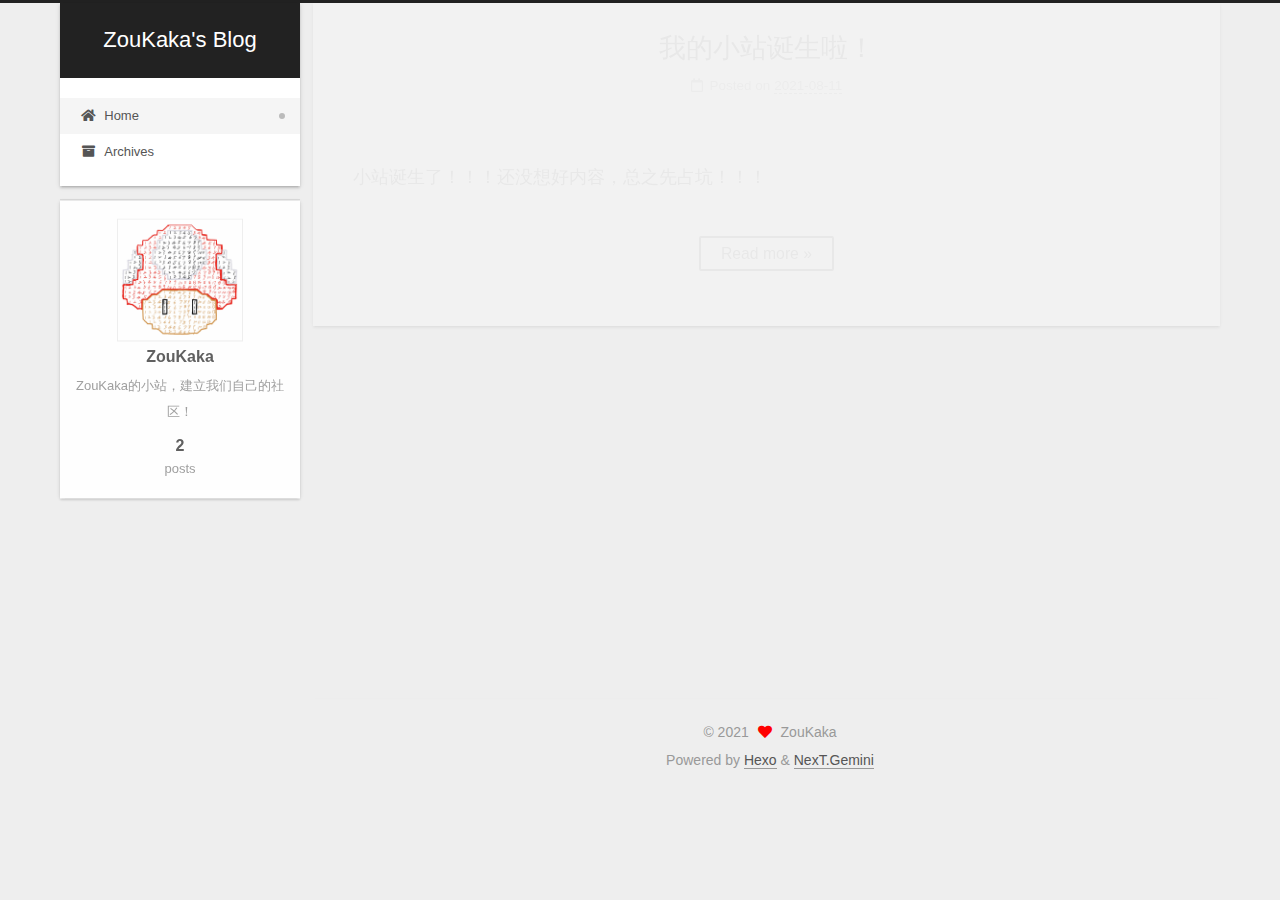
==== commit fb1b114b: "Site updated: 2021-08-11 13:52:32" ====
--- a/index.html
+++ b/index.html
@@ -17,20 +17,20 @@
 
 <script id="hexo-configurations">
     var NexT = window.NexT || {};
-    var CONFIG = {"hostname":"example.com","root":"/","scheme":"Gemini","version":"7.8.0","exturl":false,"sidebar":{"position":"left","display":"always","padding":18,"offset":13,"onmobile":false},"copycode":{"enable":false,"show_result":false,"style":null},"back2top":{"enable":true,"sidebar":false,"scrollpercent":false},"bookmark":{"enable":false,"color":"#222","save":"auto"},"fancybox":false,"mediumzoom":false,"lazyload":false,"pangu":false,"comments":{"style":"tabs","active":null,"storage":true,"lazyload":false,"nav":null},"algolia":{"hits":{"per_page":10},"labels":{"input_placeholder":"Search for Posts","hits_empty":"We didn't find any results for the search: ${query}","hits_stats":"${hits} results found in ${time} ms"}},"localsearch":{"enable":false,"trigger":"auto","top_n_per_article":1,"unescape":false,"preload":false},"motion":{"enable":true,"async":false,"transition":{"post_block":"fadeIn","post_header":"slideDownIn","post_body":"slideDownIn","coll_header":"slideLeftIn","sidebar":"slideUpIn"}}};
+    var CONFIG = {"hostname":"acccccccc.github.io","root":"/","scheme":"Gemini","version":"7.8.0","exturl":false,"sidebar":{"position":"left","display":"always","padding":18,"offset":13,"onmobile":false},"copycode":{"enable":false,"show_result":false,"style":null},"back2top":{"enable":true,"sidebar":false,"scrollpercent":false},"bookmark":{"enable":false,"color":"#222","save":"auto"},"fancybox":false,"mediumzoom":false,"lazyload":false,"pangu":false,"comments":{"style":"tabs","active":null,"storage":true,"lazyload":false,"nav":null},"algolia":{"hits":{"per_page":10},"labels":{"input_placeholder":"Search for Posts","hits_empty":"We didn't find any results for the search: ${query}","hits_stats":"${hits} results found in ${time} ms"}},"localsearch":{"enable":false,"trigger":"auto","top_n_per_article":1,"unescape":false,"preload":false},"motion":{"enable":true,"async":false,"transition":{"post_block":"fadeIn","post_header":"slideDownIn","post_body":"slideDownIn","coll_header":"slideLeftIn","sidebar":"slideUpIn"}}};
   </script>
 
   <meta name="description" content="ZouKaka的小站，建立我们自己的社区！">
 <meta property="og:type" content="website">
 <meta property="og:title" content="ZouKaka&#39;s Blog">
-<meta property="og:url" content="http://example.com/index.html">
+<meta property="og:url" content="https://acccccccc.github.io/index.html">
 <meta property="og:site_name" content="ZouKaka&#39;s Blog">
 <meta property="og:description" content="ZouKaka的小站，建立我们自己的社区！">
 <meta property="og:locale" content="zh_CN">
 <meta property="article:author" content="ZouKaka">
 <meta name="twitter:card" content="summary">
 
-<link rel="canonical" href="http://example.com/">
+<link rel="canonical" href="https://acccccccc.github.io/">
 
 
 <script id="page-configurations">
@@ -147,7 +147,7 @@
   
   
   <article itemscope itemtype="http://schema.org/Article" class="post-block" lang="zh_cn">
-    <link itemprop="mainEntityOfPage" href="http://example.com/2021/08/11/20210809/">
+    <link itemprop="mainEntityOfPage" href="https://acccccccc.github.io/2021/08/11/20210809/">
 
     <span hidden itemprop="author" itemscope itemtype="http://schema.org/Person">
       <meta itemprop="image" content="/images/Acccccccc.png">
@@ -212,7 +212,7 @@
   
   
   <article itemscope itemtype="http://schema.org/Article" class="post-block" lang="zh_cn">
-    <link itemprop="mainEntityOfPage" href="http://example.com/2021/08/11/hello-world/">
+    <link itemprop="mainEntityOfPage" href="https://acccccccc.github.io/2021/08/11/hello-world/">
 
     <span hidden itemprop="author" itemscope itemtype="http://schema.org/Person">
       <meta itemprop="image" content="/images/Acccccccc.png">
--- a/css/main.css
+++ b/css/main.css
@@ -1168,7 +1168,7 @@
 }
 .links-of-author a::before,
 .links-of-author span.exturl::before {
-  background: #a6ff8c;
+  background: #793834;
   border-radius: 50%;
   content: ' ';
   display: inline-block;
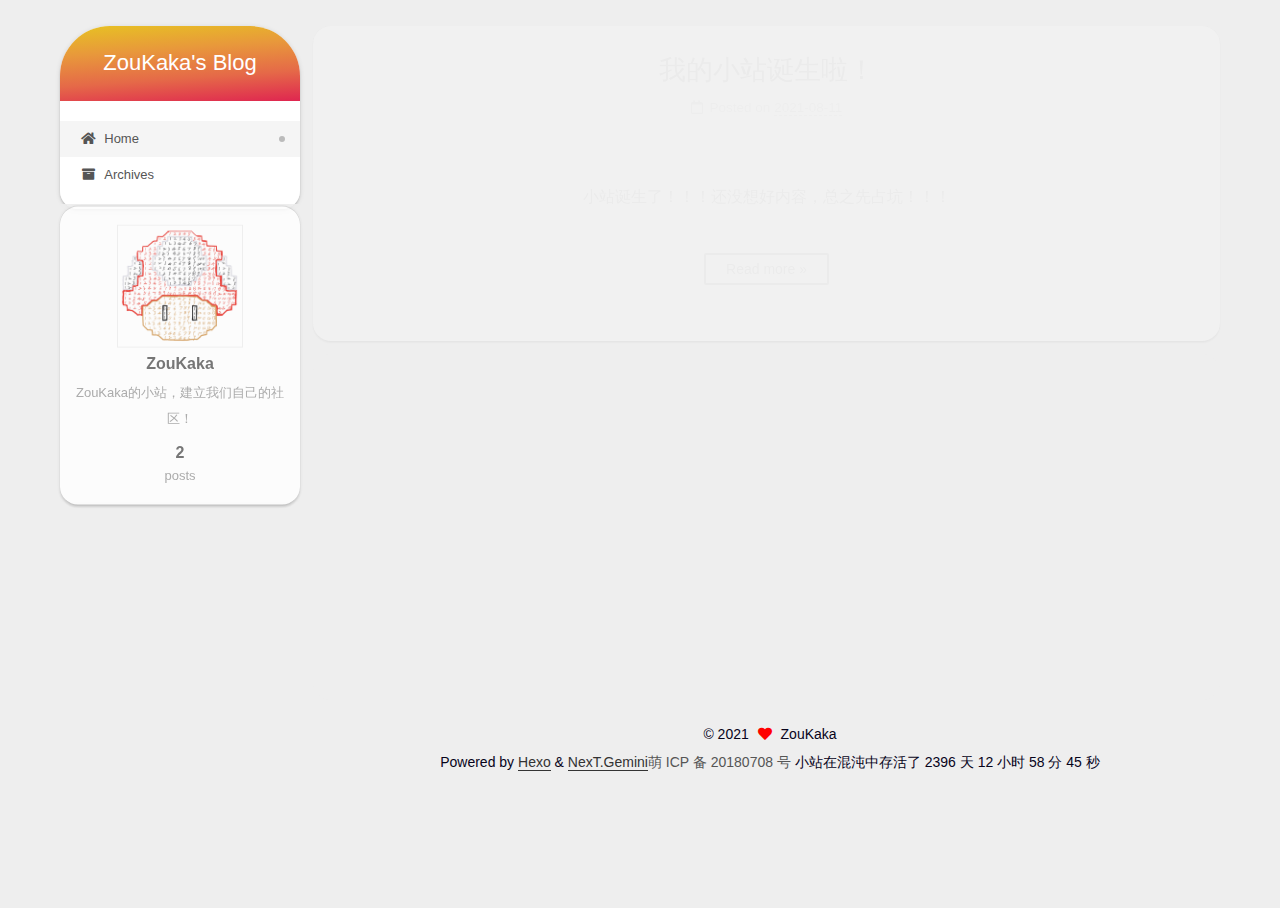
==== commit 4f373bbd: "Site updated: 2021-08-11 14:54:41" ====
--- a/index.html
+++ b/index.html
@@ -377,7 +377,28 @@
   <span class="author" itemprop="copyrightHolder">ZouKaka</span>
 </div>
   <div class="powered-by">Powered by <a href="https://hexo.io/" class="theme-link" rel="noopener" target="_blank">Hexo</a> & <a href="https://theme-next.org/" class="theme-link" rel="noopener" target="_blank">NexT.Gemini</a>
-  </div>
+  </div><a href="https://icp.gov.moe/?keyword=20180708" rel="external nofollow noreferrer" target="_blank" data-pjax-state="" style="
+    border-bottom-width: 0px;
+">萌 ICP 备 20180708 号</a>
+<!-- 网站运行时间的设置 -->
+<span id="timeDate">载入天数...</span>
+<span id="times">载入时分秒...</span>
+<script>
+    var now = new Date();
+    function createtime() {
+        var grt= new Date("12/31/2019 23:54:40");//此处修改你的建站时间，注意格式
+        now.setTime(now.getTime()+250);
+        days = (now - grt ) / 1000 / 60 / 60 / 24; dnum = Math.floor(days);
+        hours = (now - grt ) / 1000 / 60 / 60 - (24 * dnum); hnum = Math.floor(hours);
+        if(String(hnum).length ==1 ){hnum = "0" + hnum;} minutes = (now - grt ) / 1000 /60 - (24 * 60 * dnum) - (60 * hnum);
+        mnum = Math.floor(minutes); if(String(mnum).length ==1 ){mnum = "0" + mnum;}
+        seconds = (now - grt ) / 1000 - (24 * 60 * 60 * dnum) - (60 * 60 * hnum) - (60 * mnum);
+        snum = Math.round(seconds); if(String(snum).length ==1 ){snum = "0" + snum;}
+        document.getElementById("timeDate").innerHTML = "小站在混沌中存活了 "+dnum+" 天 ";
+        document.getElementById("times").innerHTML = hnum + " 小时 " + mnum + " 分 " + snum + " 秒";
+    }
+setInterval("createtime()",250);
+</script>
 
         
 
--- a/css/main.css
+++ b/css/main.css
@@ -1168,7 +1168,7 @@
 }
 .links-of-author a::before,
 .links-of-author span.exturl::before {
-  background: #793834;
+  background: #03f1b3;
   border-radius: 50%;
   content: ' ';
   display: inline-block;
@@ -2563,3 +2563,120 @@
     margin: 8px 0 0;
   }
 }
+.index .post-body {
+  text-align: center !important;
+}
+.medium-zoom-image {
+  box-shadow: 0 10px 30px 0px rgba(0,0,0,0.4);
+}
+code {
+  background: #64dfdf;
+  color: #383a42;
+}
+.headband {
+  display: none;
+}
+.footer-inner {
+  color: #07031a;
+}
+::selection {
+  background: rgba(0,149,255,0.2);
+  color: #555;
+}
+::-moz-selection {
+  background: rgba(0,149,255,0.2);
+  color: #555;
+}
+.table-container {
+  scrollbar-width: thin;
+}
+.table-container::-webkit-scrollbar {
+  width: 0.5em;
+  height: 0.5em;
+}
+.table-container::-webkit-scrollbar-thumb {
+  border-radius: 4px;
+  background: #00af91;
+}
+.table-container::-webkit-scrollbar-track {
+  background: none;
+}
+body {
+  background-image: url("https://此处修改为你的背景图片直链");
+  background-repeat: no-repeat;
+  background-attachment: fixed;
+  background-size: cover;
+}
+@media (max-width: 767px) {
+  body {
+    background-size: auto auto;
+  }
+}
+.main-inner {
+  opacity: 0.95;
+}
+.sidebar {
+  opacity: 0.95;
+}
+@media (prefers-color-scheme: dark) {
+  body .header-inner {
+    margin-top: 18px;
+    background: rgba(51,51,51,0.95);
+  }
+}
+.header-inner {
+  margin-top: 18px;
+  background: rgba(255,255,255,0.95);
+}
+.popup {
+  opacity: 0.95;
+}
+.site-brand-container {
+  background-image: linear-gradient(356deg, #df2650, #e56948, #e8983b, #e7c223);
+}
+.main {
+  margin: 8px auto 0;
+}
+@media (max-width: 767px) {
+  .header {
+    padding: 8px;
+  }
+}
+.header-inner {
+  border-radius: 50px 50px 18px 18px;
+}
+.site-brand-container {
+  border-radius: 18px 18px 0 0;
+}
+@media (max-width: 767px) {
+  .site-brand-container {
+    border-radius: 18px;
+  }
+}
+.sidebar-inner {
+  border-radius: 18px;
+}
+.back-to-top {
+  border-radius: 0 0 18px 18px;
+}
+.post-block {
+  border-radius: 18px !important;
+  margin-top: 18px;
+}
+.pagination {
+  border-radius: 18px !important;
+}
+.comments {
+  border-radius: 18px !important;
+}
+.post-body {
+  font-size: 1em;
+}
+.theme-link {
+  color: #333;
+  border-bottom: 1px solid #333;
+}
+.theme-link:hover {
+  color: #333;
+  border-bottom: 1px solid #333;
+}
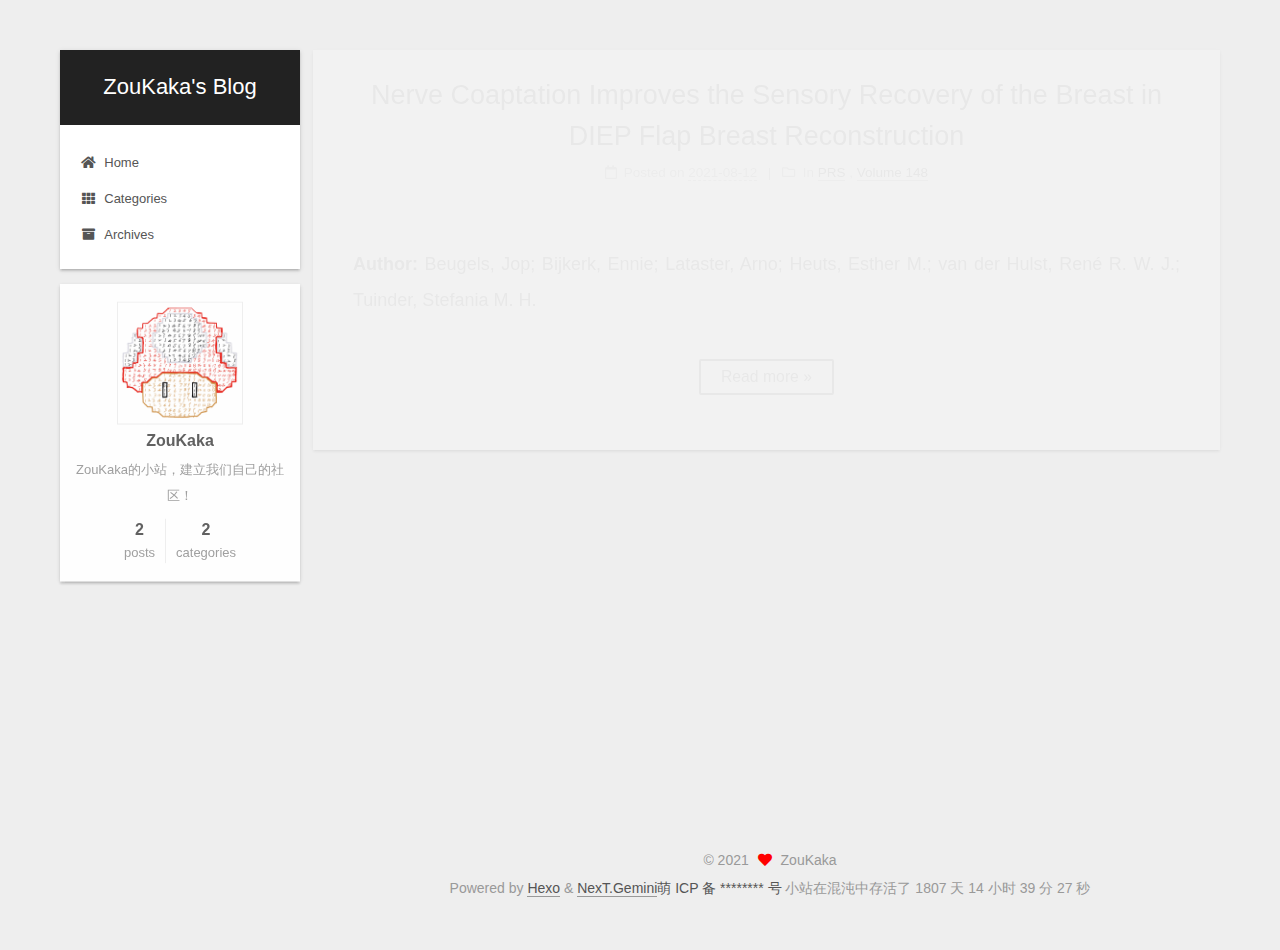
==== commit d9afa300: "Site updated: 2021-08-12 16:28:23" ====
--- a/index.html
+++ b/index.html
@@ -112,7 +112,12 @@
   <ul id="menu" class="main-menu menu">
         <li class="menu-item menu-item-home">
 
-    <a href="/" rel="section"><i class="fa fa-home fa-fw"></i>Home</a>
+    <a href="/home" rel="section"><i class="fa fa-home fa-fw"></i>Home</a>
+
+  </li>
+        <li class="menu-item menu-item-categories">
+
+    <a href="/categories/" rel="section"><i class="fa fa-th fa-fw"></i>Categories</a>
 
   </li>
         <li class="menu-item menu-item-archives">
@@ -147,7 +152,7 @@
   
   
   <article itemscope itemtype="http://schema.org/Article" class="post-block" lang="zh_cn">
-    <link itemprop="mainEntityOfPage" href="https://acccccccc.github.io/2021/08/11/20210809/">
+    <link itemprop="mainEntityOfPage" href="https://acccccccc.github.io/2021/08/12/PRS/2021/August/Breast/1/">
 
     <span hidden itemprop="author" itemscope itemtype="http://schema.org/Person">
       <meta itemprop="image" content="/images/Acccccccc.png">
@@ -161,72 +166,7 @@
       <header class="post-header">
         <h2 class="post-title" itemprop="name headline">
           
-            <a href="/2021/08/11/20210809/" class="post-title-link" itemprop="url">我的小站诞生啦！</a>
-        </h2>
-
-        <div class="post-meta">
-            <span class="post-meta-item">
-              <span class="post-meta-item-icon">
-                <i class="far fa-calendar"></i>
-              </span>
-              <span class="post-meta-item-text">Posted on</span>
-
-              <time title="Created: 2021-08-11 13:33:53" itemprop="dateCreated datePublished" datetime="2021-08-11T13:33:53+08:00">2021-08-11</time>
-            </span>
-
-          
-
-        </div>
-      </header>
-
-    
-    
-    
-    <div class="post-body" itemprop="articleBody">
-
-      
-          <p>小站诞生了！！！还没想好内容，总之先占坑！！！</p>
-          <!--noindex-->
-            <div class="post-button">
-              <a class="btn" href="/2021/08/11/20210809/#more" rel="contents">
-                Read more &raquo;
-              </a>
-            </div>
-          <!--/noindex-->
-        
-      
-    </div>
-
-    
-    
-    
-      <footer class="post-footer">
-        <div class="post-eof"></div>
-      </footer>
-  </article>
-  
-  
-  
-
-      
-  
-  
-  <article itemscope itemtype="http://schema.org/Article" class="post-block" lang="zh_cn">
-    <link itemprop="mainEntityOfPage" href="https://acccccccc.github.io/2021/08/11/hello-world/">
-
-    <span hidden itemprop="author" itemscope itemtype="http://schema.org/Person">
-      <meta itemprop="image" content="/images/Acccccccc.png">
-      <meta itemprop="name" content="ZouKaka">
-      <meta itemprop="description" content="ZouKaka的小站，建立我们自己的社区！">
-    </span>
-
-    <span hidden itemprop="publisher" itemscope itemtype="http://schema.org/Organization">
-      <meta itemprop="name" content="ZouKaka's Blog">
-    </span>
-      <header class="post-header">
-        <h2 class="post-title" itemprop="name headline">
-          
-            <a href="/2021/08/11/hello-world/" class="post-title-link" itemprop="url">Hello World</a>
+            <a href="/2021/08/12/PRS/2021/August/Breast/1/" class="post-title-link" itemprop="url">Nerve Coaptation Improves the Sensory Recovery of the Breast in DIEP Flap Breast Reconstruction</a>
         </h2>
 
         <div class="post-meta">
@@ -237,7 +177,20 @@
               <span class="post-meta-item-text">Posted on</span>
               
 
-              <time title="Created: 2021-08-11 11:59:26 / Modified: 13:34:30" itemprop="dateCreated datePublished" datetime="2021-08-11T11:59:26+08:00">2021-08-11</time>
+              <time title="Created: 2021-08-12 00:00:00 / Modified: 16:14:02" itemprop="dateCreated datePublished" datetime="2021-08-12T00:00:00+08:00">2021-08-12</time>
+            </span>
+            <span class="post-meta-item">
+              <span class="post-meta-item-icon">
+                <i class="far fa-folder"></i>
+              </span>
+              <span class="post-meta-item-text">In</span>
+                <span itemprop="about" itemscope itemtype="http://schema.org/Thing">
+                  <a href="/categories/PRS/" itemprop="url" rel="index"><span itemprop="name">PRS</span></a>
+                </span>
+                  , 
+                <span itemprop="about" itemscope itemtype="http://schema.org/Thing">
+                  <a href="/categories/PRS/Volume-148/" itemprop="url" rel="index"><span itemprop="name">Volume 148</span></a>
+                </span>
             </span>
 
           
@@ -251,10 +204,89 @@
     <div class="post-body" itemprop="articleBody">
 
       
-          <p>Welcome to <a target="_blank" rel="noopener" href="https://hexo.io/">Hexo</a>! This is your very first post. Check <a target="_blank" rel="noopener" href="https://hexo.io/docs/">documentation</a> for more info. If you get any problems when using Hexo, you can find the answer in <a target="_blank" rel="noopener" href="https://hexo.io/docs/troubleshooting.html">troubleshooting</a> or you can ask me on <a target="_blank" rel="noopener" href="https://github.com/hexojs/hexo/issues">GitHub</a>.</p>
+          <p><strong>Author:</strong> Beugels, Jop; Bijkerk, Ennie; Lataster, Arno; Heuts, Esther M.; van der Hulst, René R. W. J.; Tuinder, Stefania M. H.</p>
           <!--noindex-->
             <div class="post-button">
-              <a class="btn" href="/2021/08/11/hello-world/#more" rel="contents">
+              <a class="btn" href="/2021/08/12/PRS/2021/August/Breast/1/#more" rel="contents">
+                Read more &raquo;
+              </a>
+            </div>
+          <!--/noindex-->
+        
+      
+    </div>
+
+    
+    
+    
+      <footer class="post-footer">
+        <div class="post-eof"></div>
+      </footer>
+  </article>
+  
+  
+  
+
+      
+  
+  
+  <article itemscope itemtype="http://schema.org/Article" class="post-block" lang="zh_cn">
+    <link itemprop="mainEntityOfPage" href="https://acccccccc.github.io/2021/08/12/PRS/2021/August/Breast/2/">
+
+    <span hidden itemprop="author" itemscope itemtype="http://schema.org/Person">
+      <meta itemprop="image" content="/images/Acccccccc.png">
+      <meta itemprop="name" content="ZouKaka">
+      <meta itemprop="description" content="ZouKaka的小站，建立我们自己的社区！">
+    </span>
+
+    <span hidden itemprop="publisher" itemscope itemtype="http://schema.org/Organization">
+      <meta itemprop="name" content="ZouKaka's Blog">
+    </span>
+      <header class="post-header">
+        <h2 class="post-title" itemprop="name headline">
+          
+            <a href="/2021/08/12/PRS/2021/August/Breast/2/" class="post-title-link" itemprop="url">Patient Satisfaction Increases with Nipple Reconstruction following Autologous Breast Reconstruction</a>
+        </h2>
+
+        <div class="post-meta">
+            <span class="post-meta-item">
+              <span class="post-meta-item-icon">
+                <i class="far fa-calendar"></i>
+              </span>
+              <span class="post-meta-item-text">Posted on</span>
+              
+
+              <time title="Created: 2021-08-12 00:00:00 / Modified: 16:24:54" itemprop="dateCreated datePublished" datetime="2021-08-12T00:00:00+08:00">2021-08-12</time>
+            </span>
+            <span class="post-meta-item">
+              <span class="post-meta-item-icon">
+                <i class="far fa-folder"></i>
+              </span>
+              <span class="post-meta-item-text">In</span>
+                <span itemprop="about" itemscope itemtype="http://schema.org/Thing">
+                  <a href="/categories/PRS/" itemprop="url" rel="index"><span itemprop="name">PRS</span></a>
+                </span>
+                  , 
+                <span itemprop="about" itemscope itemtype="http://schema.org/Thing">
+                  <a href="/categories/PRS/Volume-148/" itemprop="url" rel="index"><span itemprop="name">Volume 148</span></a>
+                </span>
+            </span>
+
+          
+
+        </div>
+      </header>
+
+    
+    
+    
+    <div class="post-body" itemprop="articleBody">
+
+      
+          <p><strong>Author:</strong> Egan, Katie G.; Cullom, Melissa; Nazir, Niaman; Butterworth, James A.</p>
+          <!--noindex-->
+            <div class="post-button">
+              <a class="btn" href="/2021/08/12/PRS/2021/August/Breast/2/#more" rel="contents">
                 Read more &raquo;
               </a>
             </div>
@@ -346,6 +378,12 @@
           <span class="site-state-item-name">posts</span>
         </a>
       </div>
+      <div class="site-state-item site-state-categories">
+            <a href="/categories/">
+          
+        <span class="site-state-item-count">2</span>
+        <span class="site-state-item-name">categories</span></a>
+      </div>
   </nav>
 </div>
 
@@ -379,14 +417,14 @@
   <div class="powered-by">Powered by <a href="https://hexo.io/" class="theme-link" rel="noopener" target="_blank">Hexo</a> & <a href="https://theme-next.org/" class="theme-link" rel="noopener" target="_blank">NexT.Gemini</a>
   </div><a href="https://icp.gov.moe/?keyword=20180708" rel="external nofollow noreferrer" target="_blank" data-pjax-state="" style="
     border-bottom-width: 0px;
-">萌 ICP 备 20180708 号</a>
+">萌 ICP 备 ******** 号</a>
 <!-- 网站运行时间的设置 -->
 <span id="timeDate">载入天数...</span>
 <span id="times">载入时分秒...</span>
 <script>
     var now = new Date();
     function createtime() {
-        var grt= new Date("12/31/2019 23:54:40");//此处修改你的建站时间，注意格式
+        var grt= new Date("08/11/2021 22:14:00");//此处修改你的建站时间，注意格式
         now.setTime(now.getTime()+250);
         days = (now - grt ) / 1000 / 60 / 60 / 24; dnum = Math.floor(days);
         hours = (now - grt ) / 1000 / 60 / 60 - (24 * dnum); hnum = Math.floor(hours);
--- a/css/main.css
+++ b/css/main.css
@@ -1168,7 +1168,7 @@
 }
 .links-of-author a::before,
 .links-of-author span.exturl::before {
-  background: #03f1b3;
+  background: #a1f6dd;
   border-radius: 50%;
   content: ' ';
   display: inline-block;
@@ -2563,120 +2563,9 @@
     margin: 8px 0 0;
   }
 }
-.index .post-body {
-  text-align: center !important;
-}
-.medium-zoom-image {
-  box-shadow: 0 10px 30px 0px rgba(0,0,0,0.4);
-}
-code {
-  background: #64dfdf;
-  color: #383a42;
-}
 .headband {
   display: none;
 }
-.footer-inner {
-  color: #07031a;
-}
-::selection {
-  background: rgba(0,149,255,0.2);
-  color: #555;
-}
-::-moz-selection {
-  background: rgba(0,149,255,0.2);
-  color: #555;
-}
-.table-container {
-  scrollbar-width: thin;
-}
-.table-container::-webkit-scrollbar {
-  width: 0.5em;
-  height: 0.5em;
-}
-.table-container::-webkit-scrollbar-thumb {
-  border-radius: 4px;
-  background: #00af91;
-}
-.table-container::-webkit-scrollbar-track {
-  background: none;
-}
-body {
-  background-image: url("https://此处修改为你的背景图片直链");
-  background-repeat: no-repeat;
-  background-attachment: fixed;
-  background-size: cover;
-}
-@media (max-width: 767px) {
-  body {
-    background-size: auto auto;
-  }
-}
-.main-inner {
-  opacity: 0.95;
-}
-.sidebar {
-  opacity: 0.95;
-}
-@media (prefers-color-scheme: dark) {
-  body .header-inner {
-    margin-top: 18px;
-    background: rgba(51,51,51,0.95);
-  }
-}
-.header-inner {
-  margin-top: 18px;
-  background: rgba(255,255,255,0.95);
-}
-.popup {
-  opacity: 0.95;
-}
-.site-brand-container {
-  background-image: linear-gradient(356deg, #df2650, #e56948, #e8983b, #e7c223);
-}
 .main {
-  margin: 8px auto 0;
-}
-@media (max-width: 767px) {
-  .header {
-    padding: 8px;
-  }
-}
-.header-inner {
-  border-radius: 50px 50px 18px 18px;
-}
-.site-brand-container {
-  border-radius: 18px 18px 0 0;
-}
-@media (max-width: 767px) {
-  .site-brand-container {
-    border-radius: 18px;
-  }
-}
-.sidebar-inner {
-  border-radius: 18px;
-}
-.back-to-top {
-  border-radius: 0 0 18px 18px;
-}
-.post-block {
-  border-radius: 18px !important;
-  margin-top: 18px;
-}
-.pagination {
-  border-radius: 18px !important;
-}
-.comments {
-  border-radius: 18px !important;
-}
-.post-body {
-  font-size: 1em;
-}
-.theme-link {
-  color: #333;
-  border-bottom: 1px solid #333;
-}
-.theme-link:hover {
-  color: #333;
-  border-bottom: 1px solid #333;
-}
+  margin: 50px auto 0;
+}
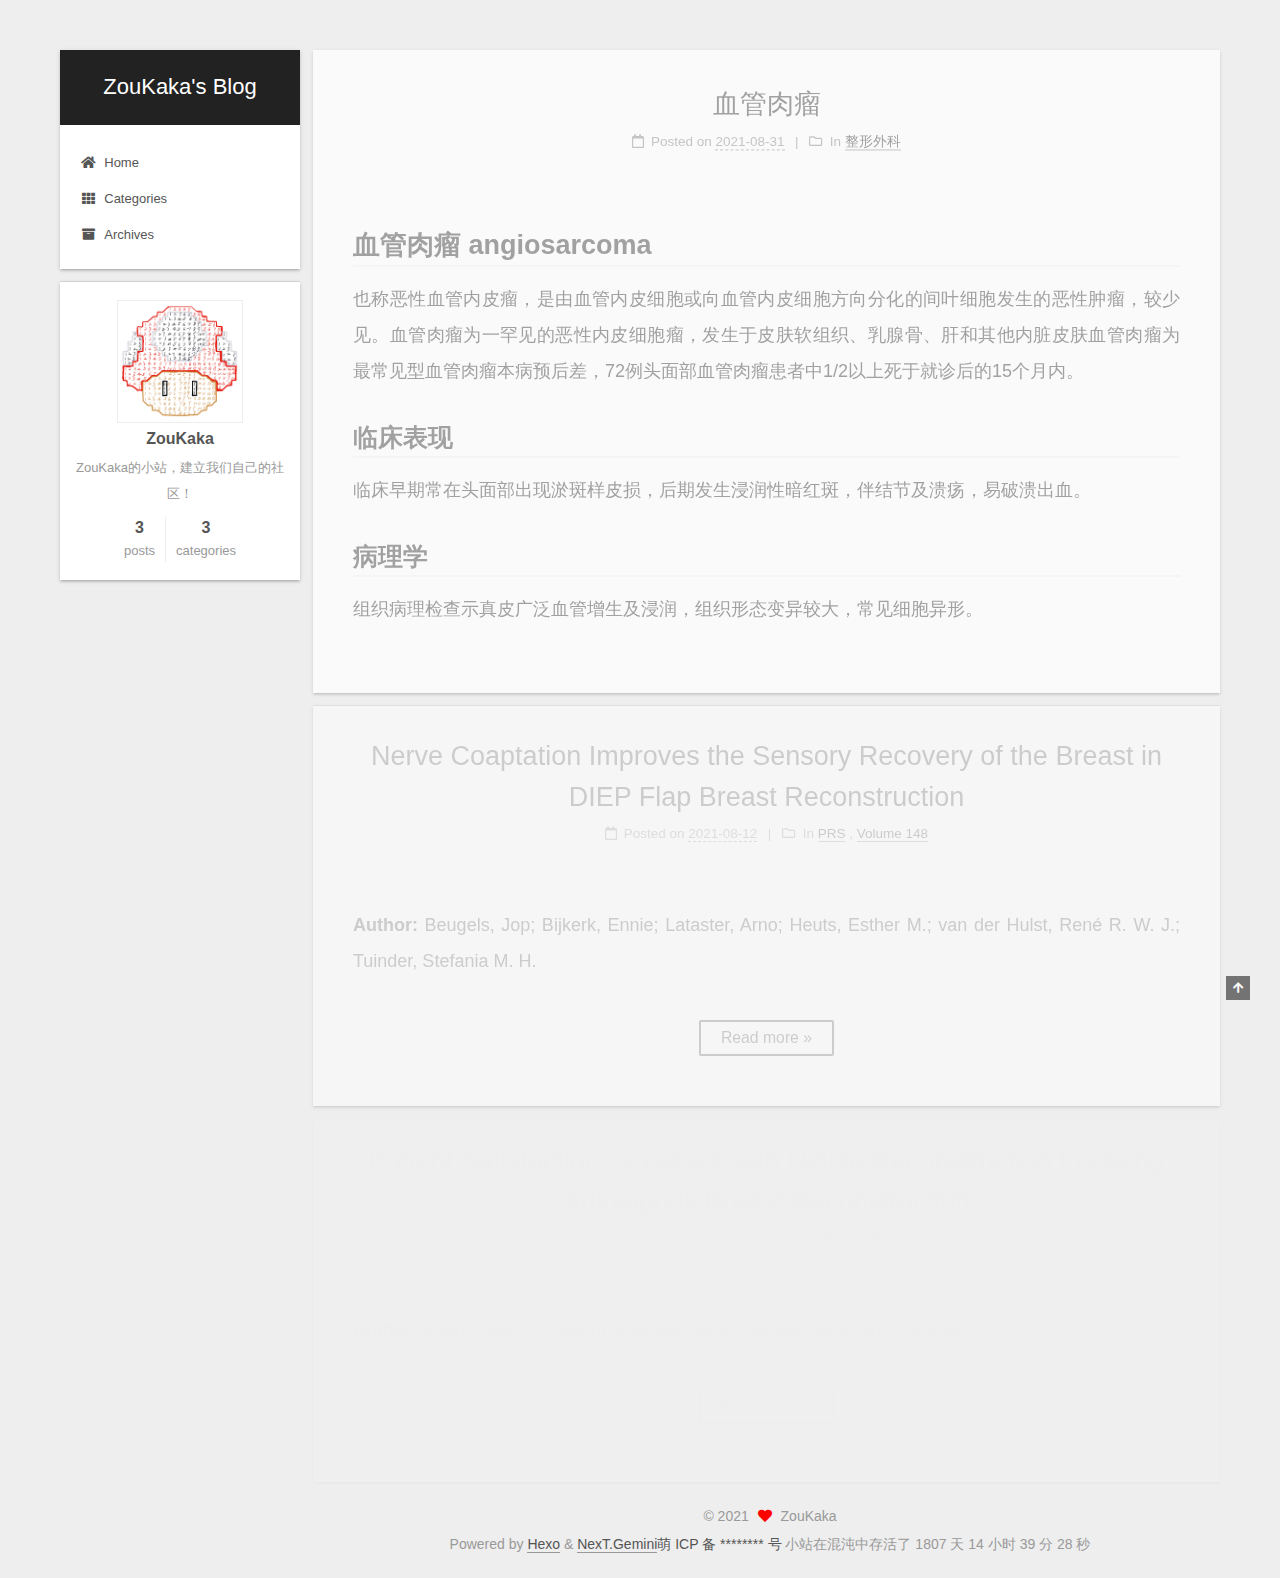
==== commit 599b59a7: "Site updated: 2021-08-31 21:58:23" ====
--- a/index.html
+++ b/index.html
@@ -148,6 +148,76 @@
 
           <div class="content index posts-expand">
             
+      
+  
+  
+  <article itemscope itemtype="http://schema.org/Article" class="post-block" lang="zh_cn">
+    <link itemprop="mainEntityOfPage" href="https://acccccccc.github.io/2021/08/31/Angiosarcoma/">
+
+    <span hidden itemprop="author" itemscope itemtype="http://schema.org/Person">
+      <meta itemprop="image" content="/images/Acccccccc.png">
+      <meta itemprop="name" content="ZouKaka">
+      <meta itemprop="description" content="ZouKaka的小站，建立我们自己的社区！">
+    </span>
+
+    <span hidden itemprop="publisher" itemscope itemtype="http://schema.org/Organization">
+      <meta itemprop="name" content="ZouKaka's Blog">
+    </span>
+      <header class="post-header">
+        <h2 class="post-title" itemprop="name headline">
+          
+            <a href="/2021/08/31/Angiosarcoma/" class="post-title-link" itemprop="url">血管肉瘤</a>
+        </h2>
+
+        <div class="post-meta">
+            <span class="post-meta-item">
+              <span class="post-meta-item-icon">
+                <i class="far fa-calendar"></i>
+              </span>
+              <span class="post-meta-item-text">Posted on</span>
+              
+
+              <time title="Created: 2021-08-31 00:00:00 / Modified: 21:57:30" itemprop="dateCreated datePublished" datetime="2021-08-31T00:00:00+08:00">2021-08-31</time>
+            </span>
+            <span class="post-meta-item">
+              <span class="post-meta-item-icon">
+                <i class="far fa-folder"></i>
+              </span>
+              <span class="post-meta-item-text">In</span>
+                <span itemprop="about" itemscope itemtype="http://schema.org/Thing">
+                  <a href="/categories/%E6%95%B4%E5%BD%A2%E5%A4%96%E7%A7%91/" itemprop="url" rel="index"><span itemprop="name">整形外科</span></a>
+                </span>
+            </span>
+
+          
+
+        </div>
+      </header>
+
+    
+    
+    
+    <div class="post-body" itemprop="articleBody">
+
+      
+          <h1 id="血管肉瘤-angiosarcoma"><a href="#血管肉瘤-angiosarcoma" class="headerlink" title="血管肉瘤 angiosarcoma"></a>血管肉瘤 angiosarcoma</h1><p>也称恶性血管内皮瘤，是由血管内皮细胞或向血管内皮细胞方向分化的间叶细胞发生的恶性肿瘤，较少见。血管肉瘤为一罕见的恶性内皮细胞瘤，发生于皮肤软组织、乳腺骨、肝和其他内脏皮肤血管肉瘤为最常见型血管肉瘤本病预后差，72例头面部血管肉瘤患者中1/2以上死于就诊后的15个月内。</p>
+<h2 id="临床表现"><a href="#临床表现" class="headerlink" title="临床表现"></a>临床表现</h2><p>临床早期常在头面部出现淤斑样皮损，后期发生浸润性暗红斑，伴结节及溃疡，易破溃出血。</p>
+<h2 id="病理学"><a href="#病理学" class="headerlink" title="病理学"></a>病理学</h2><p>组织病理检查示真皮广泛血管增生及浸润，组织形态变异较大，常见细胞异形。</p>
+
+      
+    </div>
+
+    
+    
+    
+      <footer class="post-footer">
+        <div class="post-eof"></div>
+      </footer>
+  </article>
+  
+  
+  
+
       
   
   
@@ -374,14 +444,14 @@
       <div class="site-state-item site-state-posts">
           <a href="/archives/">
         
-          <span class="site-state-item-count">2</span>
+          <span class="site-state-item-count">3</span>
           <span class="site-state-item-name">posts</span>
         </a>
       </div>
       <div class="site-state-item site-state-categories">
             <a href="/categories/">
           
-        <span class="site-state-item-count">2</span>
+        <span class="site-state-item-count">3</span>
         <span class="site-state-item-name">categories</span></a>
       </div>
   </nav>
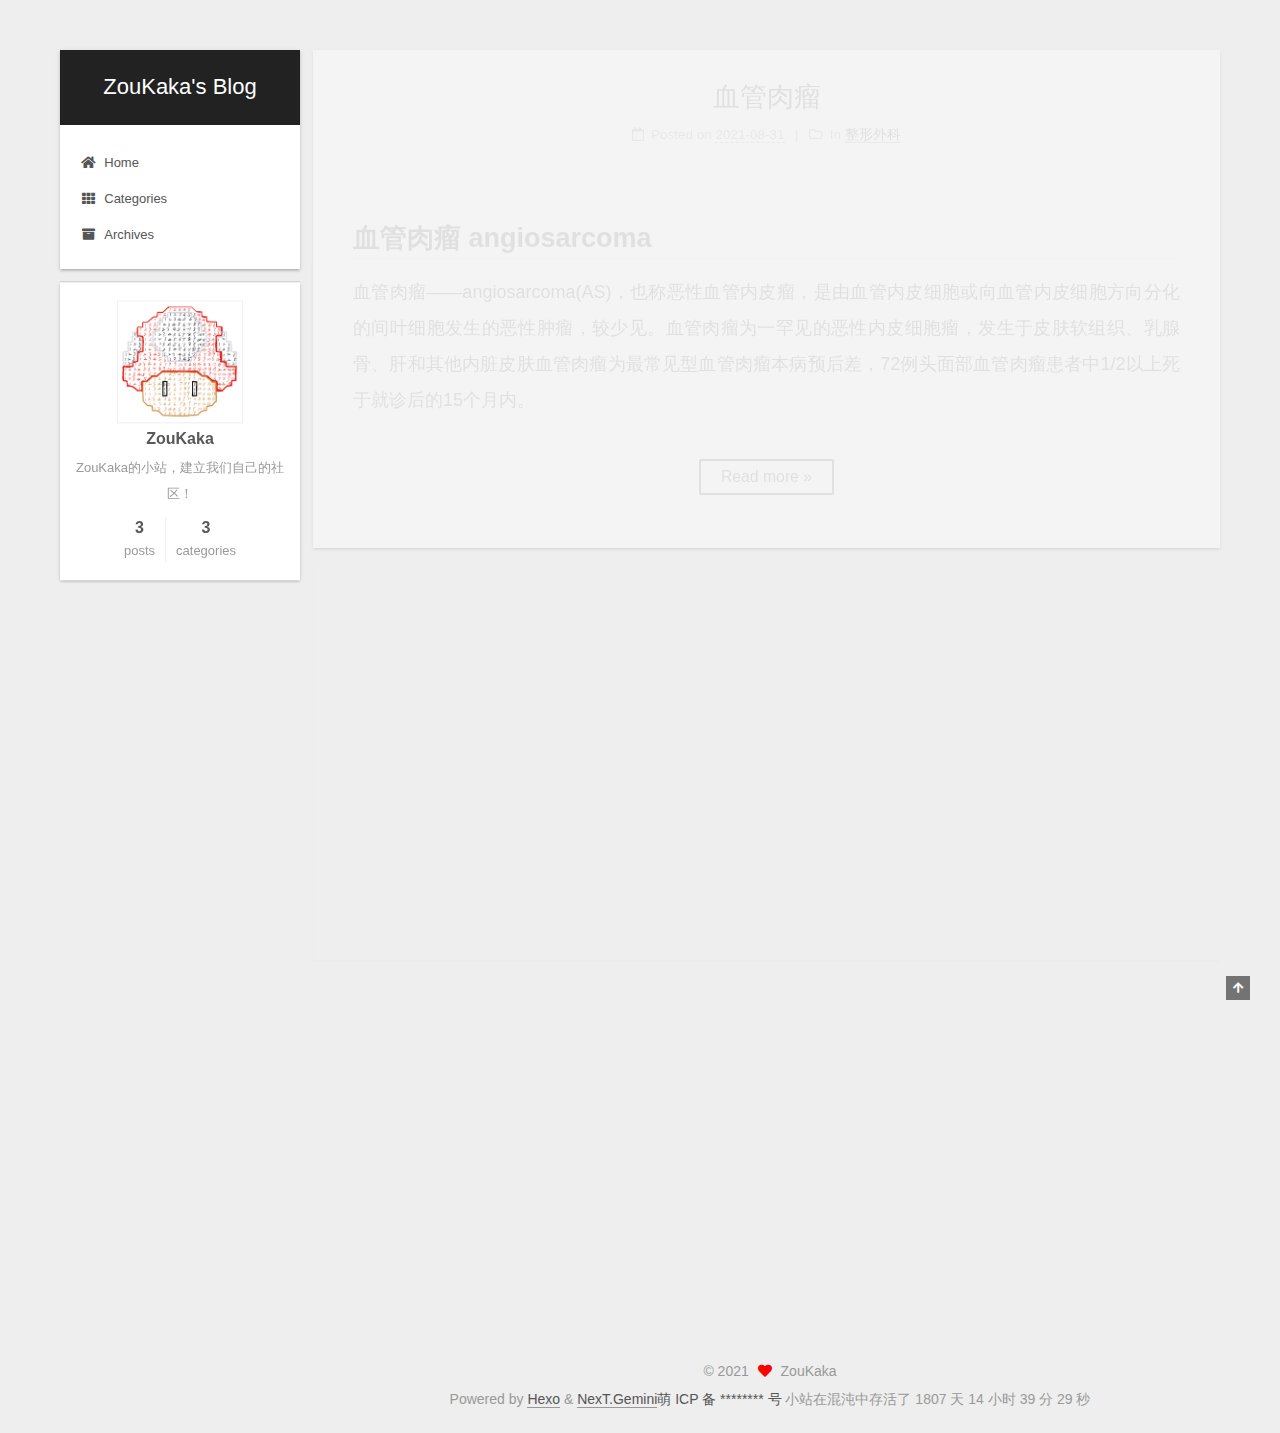
==== commit afbae9e4: "Site updated: 2021-08-31 22:20:18" ====
--- a/index.html
+++ b/index.html
@@ -177,7 +177,7 @@
               <span class="post-meta-item-text">Posted on</span>
               
 
-              <time title="Created: 2021-08-31 00:00:00 / Modified: 21:57:30" itemprop="dateCreated datePublished" datetime="2021-08-31T00:00:00+08:00">2021-08-31</time>
+              <time title="Created: 2021-08-31 00:00:00 / Modified: 22:18:58" itemprop="dateCreated datePublished" datetime="2021-08-31T00:00:00+08:00">2021-08-31</time>
             </span>
             <span class="post-meta-item">
               <span class="post-meta-item-icon">
@@ -200,10 +200,15 @@
     <div class="post-body" itemprop="articleBody">
 
       
-          <h1 id="血管肉瘤-angiosarcoma"><a href="#血管肉瘤-angiosarcoma" class="headerlink" title="血管肉瘤 angiosarcoma"></a>血管肉瘤 angiosarcoma</h1><p>也称恶性血管内皮瘤，是由血管内皮细胞或向血管内皮细胞方向分化的间叶细胞发生的恶性肿瘤，较少见。血管肉瘤为一罕见的恶性内皮细胞瘤，发生于皮肤软组织、乳腺骨、肝和其他内脏皮肤血管肉瘤为最常见型血管肉瘤本病预后差，72例头面部血管肉瘤患者中1/2以上死于就诊后的15个月内。</p>
-<h2 id="临床表现"><a href="#临床表现" class="headerlink" title="临床表现"></a>临床表现</h2><p>临床早期常在头面部出现淤斑样皮损，后期发生浸润性暗红斑，伴结节及溃疡，易破溃出血。</p>
-<h2 id="病理学"><a href="#病理学" class="headerlink" title="病理学"></a>病理学</h2><p>组织病理检查示真皮广泛血管增生及浸润，组织形态变异较大，常见细胞异形。</p>
-
+          <h1 id="血管肉瘤-angiosarcoma"><a href="#血管肉瘤-angiosarcoma" class="headerlink" title="血管肉瘤 angiosarcoma"></a>血管肉瘤 angiosarcoma</h1><p>血管肉瘤——angiosarcoma(AS)，也称恶性血管内皮瘤，是由血管内皮细胞或向血管内皮细胞方向分化的间叶细胞发生的恶性肿瘤，较少见。血管肉瘤为一罕见的恶性内皮细胞瘤，发生于皮肤软组织、乳腺骨、肝和其他内脏皮肤血管肉瘤为最常见型血管肉瘤本病预后差，72例头面部血管肉瘤患者中1/2以上死于就诊后的15个月内。</p>
+          <!--noindex-->
+            <div class="post-button">
+              <a class="btn" href="/2021/08/31/Angiosarcoma/#more" rel="contents">
+                Read more &raquo;
+              </a>
+            </div>
+          <!--/noindex-->
+        
       
     </div>
 
